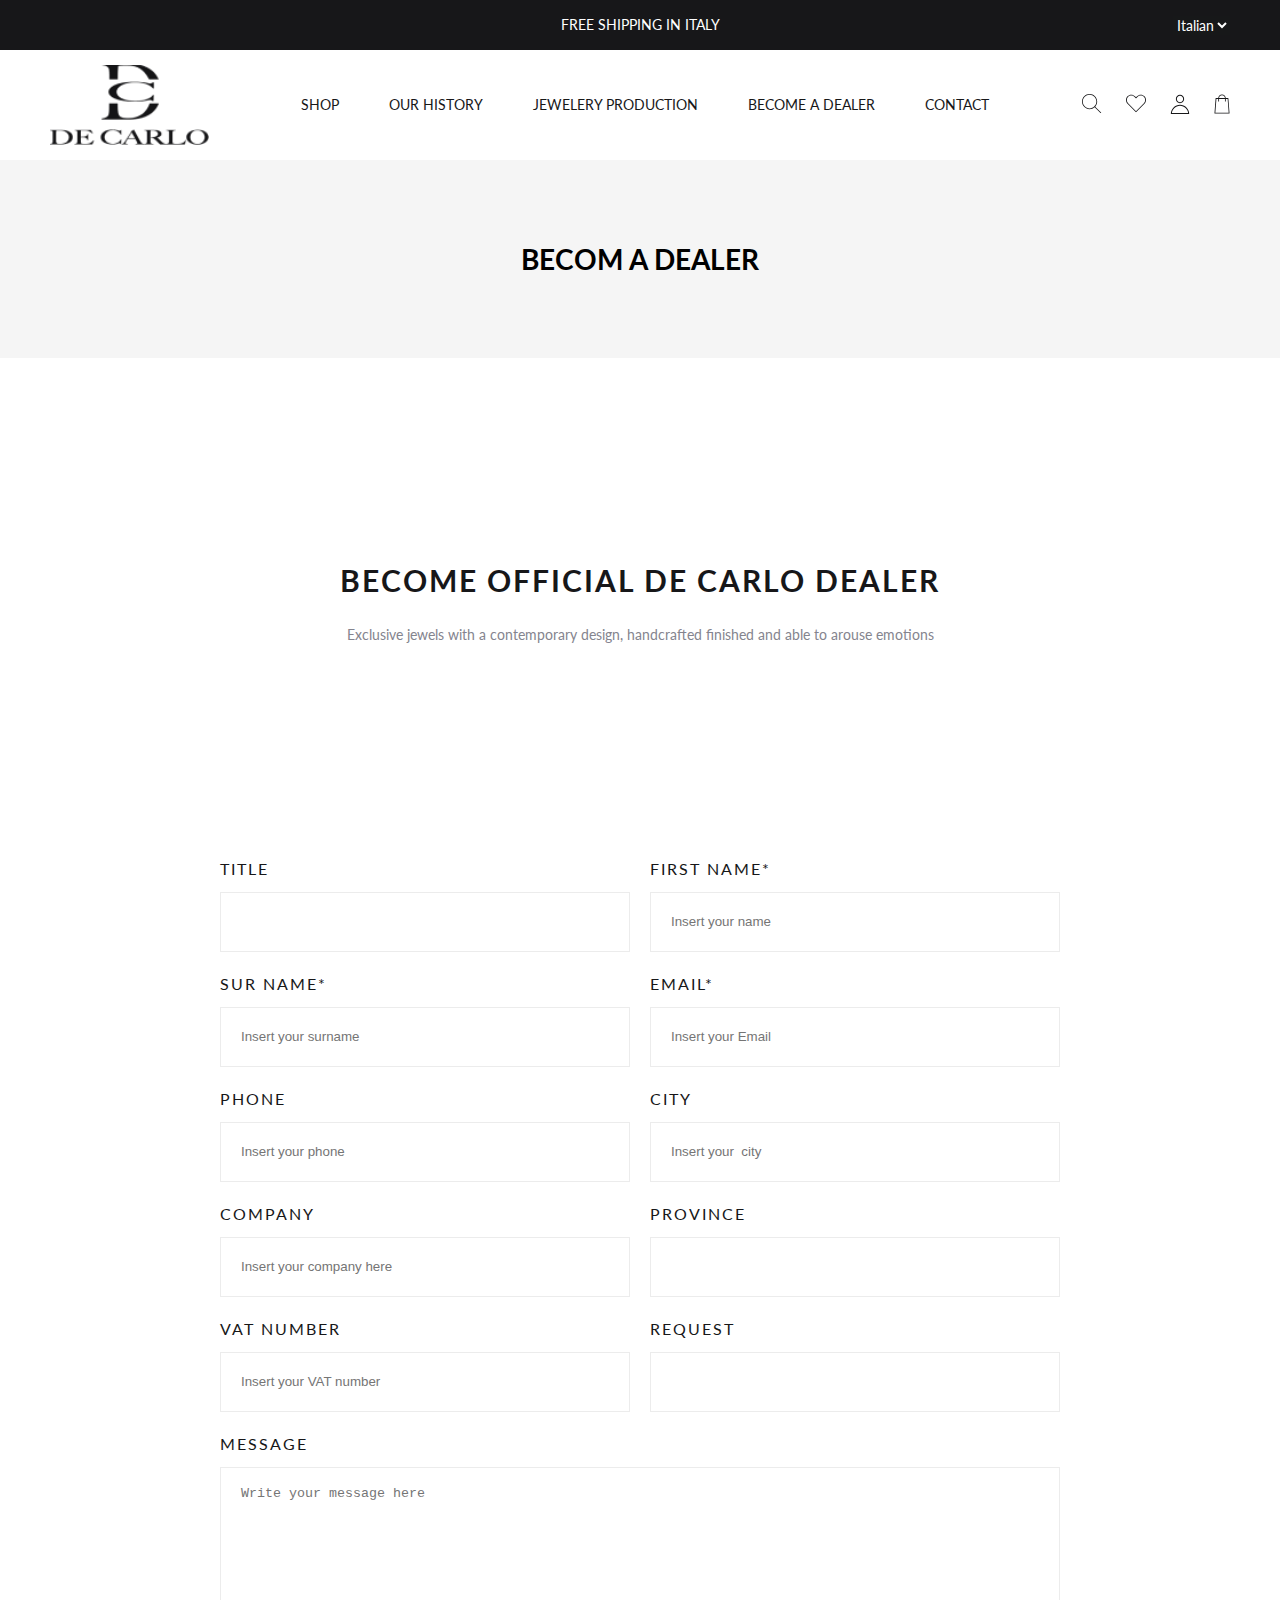
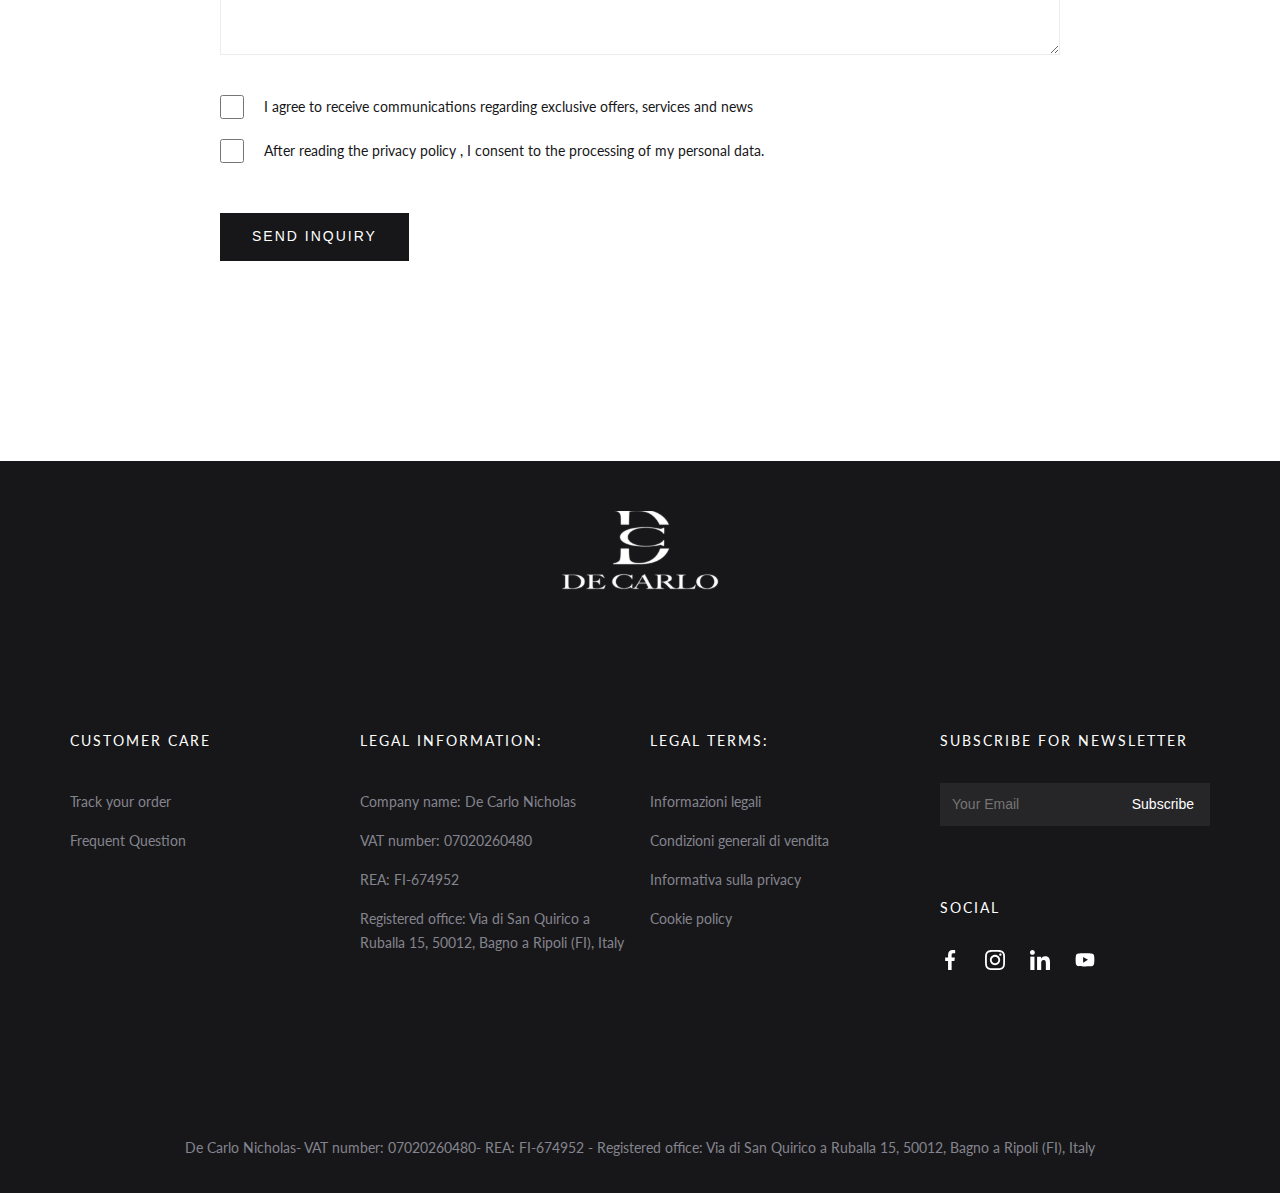
==== about.html @ 7ea2a264 "update: mg-t-container" ====
<!DOCTYPE html>
<html lang="en">
<head>
    <meta charset="UTF-8" />
    <meta http-equiv="X-UA-Compatible" content="IE=edge" />
    <meta name="viewport" content="width=device-width, initial-scale=1.0" />
    <title>About Us</title>
    <link rel="stylesheet" href="./assets/css/main.css" />
    <link rel="stylesheet" href="./assets/css/layout.css" />
    <!------------- google font ------------->
    <link rel="preconnect" href="https://fonts.googleapis.com" />
    <link rel="preconnect" href="https://fonts.gstatic.com" crossorigin />
    <link
      href="https://fonts.googleapis.com/css2?family=Lato:wght@400;700&family=Roboto:wght@300;500&display=swap"
      rel="stylesheet"
    />
    <!--------------------------------------->
</head>
<body>
    <div id="about">
        <!-- overlay -->
      <section id="overlay"></section>
      <!-- start header -->
      <header class="header">
        <div class="header__topbar">
          <div class="topbar__container">
            <p class="topbar__heading heading heading-5">
              FREE SHIPPING IN ITALY
            </p>
            <div class="topbar-select d-flex align-center">
              <select class="heading heading-5" name="select-qg" id="selectqg">
                <option value="">Italian</option>
                <option value="">Japan</option>
                <option value="">Korea</option>
              </select>
            </div>
          </div>
        </div>
        <div class="header__main d-flex">
          <a href="index.html" class="header__left">
            <img src="./assets/images/logo/logo.png" alt="logo" />
          </a>
          <nav class="header__nav d-flex flex-1 juistify-center align-center">
            <ul class="nav__items align-center d-none col-xl">
              <li class="nav__item heading heading-5">
                <a href="collection.html">SHOP</a>
                <ul class="subnav">
                  <li class="heading heading-5"><a href="#">RING</a></li>
                  <li class="heading heading-5"><a href="#">BRACELETS</a></li>
                  <li class="heading heading-5"><a href="#">EARINGS</a></li>
                  <li class="heading heading-5"><a href="#">NECKLACE</a></li>
                </ul>
              </li>
              <li class="nav__item heading heading-5">
                <a href="history.html">OUR HISTORY</a>
              </li>
              <li class="nav__item heading heading-5">
                <a href="care-of-product.html">JEWELERY PRODUCTION</a>
              </li>
              <li class="nav__item heading heading-5">
                <a href="about.html">BECOME A DEALER</a>
              </li>
              <li class="nav__item heading heading-5">
                <a href="contact.html">CONTACT</a>
              </li>
            </ul>
          </nav>
          <div class="header__right">
            <div class="menu__items d-flex">
              <a href="#" class="menu__item">
                <img src="./assets/images/icon/search.svg" alt="icon" />
              </a>
              <a href="#" class="menu__item">
                <img src="./assets/images/icon/love.svg" alt="icon-imageion" />
              </a>
              <a href="#" class="menu__item">
                <img src="./assets/images/icon/user.svg" alt="icon" />
              </a>
              <a href="#" class="menu__item">
                <img src="./assets/images/icon/cart.svg" alt="icon" />
              </a>
              <button class="menu__item menu__button">
                <img
                  class="icon__menu"
                  src="./assets/images/icon/menu.svg"
                  alt="icon"
                />
              </button>
            </div>
          </div>
        </div>
      </header>
      <!-- end header -->

      <!-- start section brand name -->
      <section class="brand">
          <div class="d-flex juistify-center">
            <h1 class="brand__name">BECOM A DEALER</h1>
          </div>
      </section>
      <!-- end section brand name -->

      <!------------- start form ------------->
        <section class="dealer pd-section">
            <div class="container">
                <div class="section__title text-center pd-section">
                    <h2 class="heading heading-1">
                        BECOME OFFICIAL DE CARLO DEALER
                    </h2>
                    <p class="heading heading-5">
                        Exclusive jewels with a contemporary design, handcrafted finished and able to arouse emotions
                    </p>
                </div>
                <form action="#" class="pd-section">
                    <div class="row">
                        <div class="col col-xl-6">
                            <label for="" class="dealer__lable heading heading-4">TITLE</label>
                            <input type="text" class="dealer__input">
                        </div>
                        <div class="col col-xl-6">
                            <label for="first-name" class="dealer__lable heading heading-4">FIRST NAME*</label>
                            <input type="text" name="name" id="first-name" class="dealer__input" placeholder="Insert your name">
                        </div>
                    </div>
                    <div class="row">
                        <div class="col col-xl-6">
                            <label for="sur-name" class="dealer__lable heading heading-4">SUR NAME*</label>
                            <input type="text" class="dealer__input" id="sur-name" placeholder="Insert your surname">
                        </div>
                        <div class="col col-xl-6">
                            <label for="email-name" class="dealer__lable heading heading-4">EMAIL*</label>
                            <input type="text" name="email" class="dealer__input" id="email-name" placeholder="Insert your Email">
                        </div>
                    </div>
                    <div class="row">
                        <div class="col col-xl-6">
                            <label for="phone-name" class="dealer__lable heading heading-4">PHONE</label>
                            <input type="text" name="phone" id="phone-name" class="dealer__input" placeholder="Insert your phone">
                        </div>
                        <div class="col col-xl-6">
                            <label for="city-name" class="dealer__lable heading heading-4">CITY</label>
                            <input type="text" class="dealer__input" id="city-name" placeholder="Insert your  city">
                        </div>
                    </div>
                    <div class="row">
                        <div class="col col-xl-6">
                            <label for="compary-name" class="dealer__lable heading heading-4">COMPANY</label>
                            <input type="text" class="dealer__input" id="company-name" placeholder="Insert your company here">
                        </div>
                        <div class="col col-xl-6">
                            <label for="province-name" class="dealer__lable heading heading-4">PROVINCE</label>
                            <input type="text" class="dealer__input" id="province-name">
                        </div>
                    </div>
                    <div class="row">
                        <div class="col col-xl-6">
                            <label for="vat-number" class="dealer__lable heading heading-4">VAT NUMBER</label>
                            <input type="text" class="dealer__input" placeholder="Insert your VAT number">
                        </div>
                        <div class="col col-xl-6">
                            <label for="" class="dealer__lable heading heading-4">REQUEST</label>
                            <input type="text" class="dealer__input">
                        </div>
                    </div>
                    <div class="row">
                        <div class="col col-xl-12">
                            <label for="" class="dealer__lable heading heading-4">MESSAGE</label>
                            <textarea name="message" class="dearler__textarea" id="" cols="30" rows="10" placeholder="Write your message here"></textarea>
                        </div>
                    </div>
                    <div class="row dealer__checkbox">
                        <div class="col col-xl-12 d-flex">
                            <input type="checkbox">
                            <p class="heading heading-5">
                                I agree to receive communications regarding exclusive offers, services and news
                            </p>
                        </div>
                    </div>
                    <div class="row dealer__checkbox">
                        <div class="col col-xl-12 d-flex">
                            <input type="checkbox">
                            <p class="heading heading-5">
                                After reading the privacy policy , I consent to the processing of my personal data.
                            </p>
                        </div>
                    </div>
                    <button class="btn dealer__btn" type="submit">SEND INQUIRY</button>
                </form>
            </div>
        </section>
      <!------------- end form ------------->

      <!------------- start footer ------------->
      <footer class="footer">
        <div class="container">
            <div class="row">
                <div class="col">
                    <div class="footer__logo">
                        <img src="./assets/images/logo/logo.svg" alt="logo">
                    </div>
                </div>
            </div>
            <div class="row footer__content">
                <div class="col col-lg-3 col-md-6 footer__care">
                    <h3 class="footer__heading heading heading-5">
                        CUSTOMER CARE
                    </h3>
                    <ul class="footer__items">
                        <li class="footer__item"><a href="#" class="heading heading-5">Track your order</a></li>
                        <li class="footer__item"><a href="faq.html" class="heading heading-5">Frequent Question</a></li>
                    </ul>
                </div>
                <div class="col col-lg-3 col-md-6 footer__information">
                    <h3 class="footer__heading heading heading-5">
                        LEGAL INFORMATION:
                    </h3>
                    <ul class="footer__items">
                        <li class="footer__item"><p class="heading heading-5">Company name: De Carlo Nicholas</p></li>
                        <li class="footer__item"><p class="heading heading-5">VAT number: 07020260480</p></li>
                        <li class="footer__item"><p class="heading heading-5">REA: FI-674952</p></li>
                        <li class="footer__item"><p class="heading heading-5">Registered office: Via di San Quirico a Ruballa 15, 50012, Bagno a Ripoli (FI), Italy</p></li>
                    </ul>
                </div>
                <div class="col col-lg-3 col-md-6 footer__terms">
                    <h3 class="footer__heading heading heading-5">
                        LEGAL TERMS:
                    </h3>
                    <ul class="footer__items">
                        <li class="footer__item"><p class="heading heading-5">Informazioni legali</p></li>
                        <li class="footer__item"><p class="heading heading-5">Condizioni generali di vendita</p></li>
                        <li class="footer__item"><p class="heading heading-5">Informativa sulla privacy</p></li>
                        <li class="footer__item"><p class="heading heading-5">Cookie policy</p></li>
                    </ul>
                </div>
                <div class="col col-lg-3 col-md-6 footer__social">
                    <h3 class="footer__heading heading heading-5">
                        SUBSCRIBE FOR NEWSLETTER
                    </h3>
                    <div class="footer__input">
                        <form action="">
                            <input type="text" placeholder="Your Email">
                            <button type="submit">Subscribe</button>
                        </form>
                    </div>
                    <h3 class="footer__heading heading heading-5">
                        SOCIAL
                    </h3>
                    <ul class="social__items d-flex">
                        <li><a href="https://www.facebook.com/edricdang310" ><img src="./assets/images/icon/facebook.svg" class="social__item" alt="facebook"></a></li>
                        <li><a href="https://www.instagram.com/deleteallstartagain.2k/" ><img src="./assets/images/icon/instagram.svg" class="social__item" alt="instagram"></a></li>
                        <li><a href="https://www.linkedin.com/in/dhthinh/" ><img src="./assets/images/icon/linkedin.svg" class="social__item" alt="linkedin"></a></li>
                        <li><a href="https://www.youtube.com/channel/UCjzcCjVwHkngCWX-VlDtLtQ" ><img src="./assets/images/icon/youtube.svg" class="social__item" alt="youtube"></a></li>
                    </ul>
                </div>
            </div>
            <div class="row footer__bottom">
                <div class="col">
                    <p class="heading heading-5">De Carlo Nicholas- VAT number: 07020260480- REA: FI-674952 - Registered office: Via di San Quirico a Ruballa 15, 50012, Bagno a Ripoli (FI), Italy</p>
                </div>
            </div>
        </div>
    </footer>
    <!------------- end footer ------------->
    </div>
    <!------------- Javascript ------------->
    <script src="./assets/js/main.js"></script>
</body>
</html>
---- assets/css/main.css ----
@import url("../../assets/css/helper.css");
@import url("../../assets/css/layout.css");

:root {
    --gutter: calc(15px / 2);
    --black: #171719;
    --gray: #bababf;
    --gray-d: #555562;
    --gray-l: #f1efee;
    --gray-bg: #F5F5F5;
    --white: #ffffff;
    --gray-t: #84848E;
    --smooth: all 0.3s ease-in;
}

* {
    box-sizing: border-box;
}

html {
    font-size: 87.5%;
    font-family: "Lato", sans-serif;
}

body {
    margin: 0;
    padding: 0;
}



.btn {
    padding: 12px 32px;
    background-color: var(--white);
    color: var(--black);
    border: none;
    font-weight: 400;
    font-size: 14px;
    line-height: 1.71;
    letter-spacing: 2px;
}
  
.btn:hover {
    cursor: pointer;
    background-color: var(--gray-l);
}

.heading {
    font-family: "Lato", sans-serif;
    line-height: 1.5;
    color: var(--black);
    letter-spacing: 2px;
    color: var(--black);
    margin: 0;
}

.heading-1{
    font-size: 20px;
}

.heading-2{
    font-size: 18px;
}

.heading-3{
    font-size: 20px;
}

.heading-4{
    font-size: 14px;
}

.heading-5{
    font-size: 14px;
    font-weight: 400;
    line-height: 1.71;
    letter-spacing: initial;
}
/* ======================== */

.card {
    position: relative;
    display: flex;
    flex-direction: column;
    justify-content: center;
    align-items: center;
}

/* === overlay === */
#overlay {
    position: fixed;
    top: 0;
    left: 0;
    width: 100vw;
    height: 100vh;
    background-color: rgba(0, 0, 0, 0.4);
    z-index: 2;
    display: none;
    content: "";
  }
  
#overlay.show {
    display: initial;
}

/* === header === */
.header {
    color: var(--white);
    position: relative;
    z-index: 4;
}

.header__topbar {
    background-color: var(--black);
    padding: 0 15px;
}

.topbar__container {
    position: relative;
    width: 100%;
    height: 50px;   
    display: flex;
    align-items: center;
}

.topbar__container p{
    color: var(--white);
}

.topbar-select {
    position: absolute;
    right: 0;
}

.topbar-select select {
    background: #171819;
    color: var(--white);
    border: none;
}

.topbar-select select:focus {
    border: none;
}

.header__main {
    height: 70px;
    padding: 0 15px;
    background-color: var(--white);
}

.header__left{
    padding: 15px 0;
}

.header__left img {
    height: 100%;
}

.nav__items {
    padding-left: 0px;
    justify-content: space-between;
}

.nav__items > li {
    line-height: 110px;
}

.nav__item {
    padding: 0 var(--gutter);
    list-style: none;
    display: block;
}

.nav__items.nav__items--open{
    transition: var(--smooth);
    display: flex;
    flex-direction: column;
    position: absolute;
    background-color: var(--white);
    top: 100%;
    border-top: solid 1px var(--gray-l);
    left: 0;
    right: 0;
    margin: 0;
    z-index: 5;
    box-shadow: inset 0px -1px 0px #ECECEC;
}

.nav__items.nav__items--open li {
    line-height: initial;
    padding: 15px 0px;
    width: 100%;
}

.nav__items.nav__items--open a {
    padding: 0 15px;
}

.nav__items.nav__items--open li:hover{
    background-color: var(--gray-bg);
}


.nav__item a {
    display: inline-block;
    color: var(--black);
    text-decoration: none;
}

.menu__items {
    justify-content: center;
    align-items: center;
    height: 100%;
    margin-inline: -12px;
}

.menu__item {
    padding: 0 12px;
}

.menu__button {
    background-color: transparent;
    border: none;
}

.menu__button:hover {
    cursor: pointer;
}

/* === subnav === */
.header__nav > li{
    position: relative;
}

.subnav {
    display: none;
    position: absolute;
    top: 100%;
    transition: var(--smooth);
    background-color: var(--white);
    color: var(--black);
    min-width: 300px;
    list-style: none;
    padding-left: 0;
    box-shadow: 0 0 10px rgba(0, 0, 0, 0.3);
}

.header__nav li:hover .subnav {
    display: block;
}

.subnav li a {
    display: block;
}

.subnav li:hover a {
    background-color: var(--gray-bg);
}

.subnav > li a{
    padding: 0 15px;
    line-height: 50px;
}

/* === slider === */
.slider {
    position: relative;
    width: 100%;
    height: calc(100vh - 120px);
}

.slider__btn {
    text-decoration: none;
    display: inline-block;
}

.slider__arrow button {
    background-color: transparent;
    border: none;
}

.slider__arrow button:hover {
    cursor: pointer;
}

.slider__arrow {
    position: absolute;
    top: 50%;
    transform: translateY(-50%);
    width: 100%;
    padding: 0 20px;
    z-index: 1;
}

.sliders img {
    width: 100%;
    height: calc(100vh - 120px);
    object-fit: cover;
}

.mySlides {
    display: none;
}

.slider__content {
    position: absolute;
    bottom: 0;
    padding: 15px 0;
}
  
.slider__heading {
    color: var(--white);
    text-align: left;
    margin-bottom: 15px;
}

/* === Category === */
.category {

}

.category img {
    width: 100%;
}

.category__container .col{
    width: 50%;
}

.category .category__btn {
    padding: initial;
    position: absolute;
    bottom: 10px;
    width: 125px;
    height: 50px;
    text-decoration: none;
}

/* === text-image === */
.text-image__items {
    display: grid;
    grid-template-columns: repeat(1, 1fr);
    background-color: var(--gray-bg);
}

.text-image .row {
    background-color: var(--gray-bg);
}

.text-image__video {
    position: relative;
    height: 100%;
}

.text-image__video img{
    height: 100%;
}

.text-image__player {
    position: absolute;
    top: 50%;
    left: 50%;
    transform: translate(-50%, -50%);
    background-color: transparent;
    border: none;
}

.text-image__player:hover {
    cursor: pointer;
}

.text-image__context {
    top: 50%;
    transform: translateY(-50%);
    padding: 45px;
}

.text-image__heading {
    text-align: left;
    margin: 0px 0px 20px 0px;
}

.text-image__content {
    padding: 60px 30px;
}

.text-image__content p {
    margin-bottom: 70px;
    color: var(--gray-t);
}

.text-image__btn {
    text-decoration: none;
    display: inline-block;
    color: var(--black);
}

/* === video === */
#fade {
    display: none;
    position: fixed;
    top: 0%;
    left: 0%;
    width: 100%;
    height: 100%;
    background-color: black;
    z-index: 9;
    -moz-opacity: 0.8;
    opacity: .80;
    filter: alpha(opacity=80);
    transition: var(--smooth);
  }
  
  #light {
    display: none;
    position: absolute;
    top: 50%;
    left: 50%;
    max-width: 1024px;
    max-height: 600px;
    transform: translate(-50%, -50%);
    border: 2px solid #FFF;
    background: #FFF;
    z-index: 10;
    overflow: visible;
    transition: var(--smooth);
  }
  
  #light video {
    width: 100%;
    height: 100%;
  }

  #boxclose {
    float: right;
    cursor: pointer;
    color: #fff;
    border: 1px solid #AEAEAE;
    border-radius: 3px;
    background: #222222;
    font-size: 31px;
    font-weight: bold;
    display: inline-block;
    line-height: 0px;
    padding: 11px 3px;
    position: absolute;
    right: 2px;
    top: 2px;
    z-index: 1002;
    opacity: 0.9;
    transition: var(--smooth);
  }
  
  .boxclose:before {
    content: "x";
  }
  
  #fade:hover ~ #boxclose {
    display:none;
  }
  
  .test:hover ~ .test2 {
    display: none;
  }

/* === product === */
.product__items {
    display: flex;
    overflow-x: auto;
    scroll-snap-type: x mandatory;
    margin-inline: -10px;
}

.product__items::-webkit-scrollbar {
    height: 1;
}

.product__item {
    scroll-snap-align: start;
    padding: 0 10px;
}

.product__content {
    position: relative;
    display: flex;
    flex-direction: column;
    justify-content: center;
    align-items: center;
    width: 150px;
    height: 100%;
}

.product__content img {
    width: 100%;
}

.product__wishlist {
    border: none;
    position: absolute;
    width: 30px;
    height: 30px;
    top: 15px;
    right: 15px;
    border-radius: 50%;
    display: flex;
    justify-content: center;
    align-items: center;
    background-color: transparent;
}

.product__wishlist:hover {
    background-color: var(--gray);
    cursor: pointer;
}

.product__btn {
    border: solid 1px var(--black);
    padding: 8px 14px;
    margin-top: 20px;
}

.product__btn:hover {
    background-color: var(--gray-bg);
}

.product__name {
    color: var(--black);
    margin-top: 20px;
}

.product__rice {
    color: var(--gray-d);
    margin-top: 10px;
    display: block;
}

/* ================================= */

/* === banner === */
.banner {
    padding-top: 522px;
    background-image: url(../../assets/images/banner/banner2.jpg);
    background-position: top;
    background-position: center;
    background-size: cover;
    background-repeat: no-repeat;
    position: relative;
}

.banner__content {
    color: var(--white);
    position: absolute;
    top: 50%;
    transform: translateY(-50%);
}

.banner__heading {
    color: var(--white);
}

.banner__text {
    color: var(--gray);
    max-width: 327px;
    margin-top: 20px;
}

.banner__info {
    margin-top: 30px;
}

.banner__info img {
    margin-left: 10px;
}

.banner__info a {
    text-decoration: none;
    color: var(--white);
}

/* ====================== */

/* === partner === */
.partner {
    background-color: var(--gray-bg);
}

.partner__item {
    background-color: var(--white);
    padding: 50px 20px;
}

.partner__image {
    margin-bottom: 30px;
}

.partner__heading {
    margin-bottom: 5px;
}

.partner__text {
    text-align: center;
    color: var(--gray-t);
    margin-bottom: 30px;
}

.partner__info {

}

.partner__info a{
    text-decoration: none;
    color: var(--black);
    margin-right: 10px;
}
/* ====================== */

/* === footer === */
.footer {
    background-color: var(--black);
    color: var(--white);
}

.footer ul {
    margin-bottom: 50px;
}

.footer .logo__box {
    border-bottom: solid 1px #313135;
    margin: 0 var(--gutter);
}

.footer__logo {
    text-align: center;
    padding: 30px 0;  
}

.footer__heading {
    color: var(--white);
    letter-spacing: 2px;
    margin-bottom: 20px;
}

.footer__content {
    margin-top: 50px;
}

.footer__content a {
    text-decoration: none;
    color: var(--gray-t);
    max-width: 215px;
}

.footer__content p {
    color: var(--gray-t);
}

.footer__input {
    background-color: #262628;
    margin-top: 15px;
    margin-bottom: 70px;
}

.footer__items {
    list-style-type: none;
    margin: 0;
    padding-left: 0;
}

.footer__items .footer__item {
    padding: calc(15 / 2 * 1px) 0;
}

.footer__input form {
    display: flex;
    padding: 9px 10px 8px 10px;
    position: relative;
}

.footer__input input {
    background-color: #262628;
    color: var(--white);
    font-size: 14px;
    line-height: 1.71;
    border: none;
    flex: 1;
}

.footer__input input:focus {
    border: none;
}

.footer__input button {
    position: absolute;
    right: 10px;
    font-size: 14px;
    line-height: 1.71;
    background-color: #262628;
    color: var(--white);
    border: none;
}

.footer__input button:hover {
    cursor: pointer;
}

.social__items {
    margin-top: 30px;
    list-style: none;
    padding-left: 0px;
}

.social__item {
    padding-right: 25px;
}

.footer__bottom p {
    padding: 23px 0;
    color: var(--gray-t);
    text-align: center;
}

.footer__care {
    order: 2;
}

.footer__information {
    order: 3;
}

.footer__terms {
    order: 4;
}

.footer__social {
    order: 1;
}


/* ========================= */


/* === History === */


/* === brand === */
.brand {
    background-color: var(--gray-bg);
    width: 100%;
}
.brand__name{
    padding: 82px 0px;
    margin: 0px;
}
/* ======================= */


/* === video text === */
.video-text__img img {
    width: 100%;
}

.video-text__heading {
    margin-top: 50px;
}

.video-text__text {
    max-width: 980px;
    text-align: center;
    color: var(--gray-t);
    margin: 0;
}

.banner-history {
    padding-top: 600px;
    background-image: url(../../assets/images/banner/banner3.png);
    background-position: top;
    background-position: center;
    background-size: cover;
    background-repeat: no-repeat;
    position: relative;
}

.banner-history .heading-1{
    color: var(--white);
}

.banner-history p {
    margin-top: 15px;
    margin-bottom: 41px;
}

/* === list text image === */
.list-text-image {
    background-color: var(--gray-bg);
}

.list-text-image .col {
   
}

.list-text-image__img img {
    width: 100%;
}

.content__container h3 {
    margin-top: 30px;
}

.content__container h4 {
    margin-top: 25px;
}

.content__container p{
    max-width: 500px;
    color: var(--gray-t);
}
/* ====================================== */

/* === About Us === */
.dealer {
}

.section__title h2 {
    margin-bottom: 20px;
}

.section__title p {
    color: var(--gray-t);
}

.dealer__lable,
.dealer__input,
.dearler__textarea {
    display: block;
    width: 100%;
}

.dealer__lable {
    margin-bottom: 11px;
}

.dealer__input {
    border: solid 1px #ECECEC;
    background-color: var(--white);
    height: 60px;
    padding: 18px 20px;
}

.dearler__textarea {
    border: solid 1px #ECECEC;
    background-color: var(--white);
    margin-bottom: 20px;
    padding: 18px 20px;
}

.dealer__checkbox input {
    margin: 0;
    width: 24px;
    height: 24px;
    border: solid 1px #ECECEC;
    background-color: var(--white);
}

.dealer__checkbox p {
    margin-left: 20px;
}

.dealer__btn {
    margin-top: 40px;
    background-color: var(--black);
    color: var(--white);
}
/* ================================ */
/* === Contact === */

.contact__content {
    padding: 50px 0px;
    border: 1px solid #ECECEC;
}

.contact__content img {
    margin-bottom: 30px;
}

.contact__content h2 {
    margin-bottom: 5px;
}


/* === care product === */
.care-product {

}

.care-product__items {
}

.care-product__content {
    border: solid 1px #ECECEC;
    padding: 50px 40px 40px 55px;
}

.care-product__content p {
    color: var(--gray-t);
}

.care-product__item img {
    margin-bottom: 20px;
}

.care-product__item h3 {
    margin-bottom: 20px;
}

.banner-care-product {
    padding-top: 600px;
    background-image: url(../../assets/images/slider/slider1.jpg);
    background-position: top;
    background-position: center;
    background-size: cover;
    background-repeat: no-repeat;
    position: relative;
}

.banner-care-product h2 {
    color: var(--white);
    margin-bottom: 27px;
}

.banner-care-product .banner__content {
    width: 100%;
    height: 100%;
    background-color: rgba(0, 0, 0, 0.7);
    z-index: 1;
}

.banner-care-product__content {
    position: absolute;
    top: 50%;
    transform: translateY(-50%);
}
/* === product-care__text-image === */
.product-care__text-image .row {
    background-color: var(--gray-bg);
}

.product-care__text-image .col {
    padding: 0px;
}

.product-care__text-image .content__container {
    padding: 60px 30px;
}

.product-care__text-image p {
    margin-bottom: 70px;
}

/* === collection brand === */
.collection__banner {
    background-image: url(../../assets/images/slider/slider3.png);
    width: 100%;
    height: 37vw;
    background-position: center;
    background-size: cover;
    background-repeat: no-repeat;
    position: relative;
}

.collection__content {
    position: absolute;
    top: 50%;
    transform: translateY(-50%);
}

.collection__content p {
    width: 176px;
    height: 48px;
    overflow: hidden;
}

.collection__name,
.collection__banner p {
    color: var(--white);
}

.collection__total {
    color: var(--gray-t);
}

.collection__sort img{
    margin-left: 22px;
}

/* === collection list === */

.collection-product .container {
    
}

.collection-product__items {
    display: grid;
    column-gap: calc(var(--gutter) * 2);
    grid-template-columns: repeat(2, 1fr);
    /* margin-inline: calc(-1 * var(--gutter)) */
}

.collection-product__item {
    padding-bottom: 40px;
}

.collection-product__content img {
    width: 100%;
}

/* === FAQ Tab === */
.tabs {
    overflow-x: auto;
    scroll-snap-type: x mandatory;
    margin-inline: -10px;
}

.tabs::-webkit-scrollbar {
    height: 1;
}

.tabs h2 {
    margin: 0;
    padding: 10px;
    font-size: 22px;
    font-weight: 600;
    color: #BABCC4;
}

.tabs .line {
    position: absolute;
    left: 0;
    bottom: 0;
    width: 0;
    height: 2px;
    background-color: var(--black);
    transition: all 0.2s ease;
}

.pd-inline {
    padding: 0 20px;
}

.tabs .tab-item{
    text-align: center;
    cursor: pointer;
    transition: all 0.5s ease;
}

.tab-item:hover {
    cursor: pointer;
    opacity: 1;
    background-color: var(--gray-bg);
    border-color: rgba(29, 7, 14, 0.1);
}
.tab-item.active h2{
    opacity: 1;
    color: var(--black);
}

.tab-pane {
    color: #333;
    display: none;
}
.tab-pane.active {
    display: block;
}

.accordion {
    padding-left: 0px;
}

.accordion li {
    list-style: none;
    padding: 20px 0;
    border-bottom: 1px solid var(--gray-t);
}

.accordion li h3 {
    margin: 0px;
    padding: 20px 0;
}

.accordion .content p{
    margin: 0;
}

.accordion li label {
    cursor: pointer;
    display: flex;
    align-items: center;
    justify-content: space-between;
}

.icon-accordion {
    width: 21px;
    height: 2px;
    margin-left: 36px;
    background-color: var(--black);
}

.icon-accordion::after{
    content: "";
    position: absolute;
    width: 21px;
    height: 2px;
    background-color: var(--black);
    transform: rotate(90deg);
}

.accordion label + input[type="radio"] {
    display: none;
}

.accordion .content {
    line-height: 26px;
    max-height: 0;
    overflow: hidden;
    transition: max-height 0.5s;
}

.accordion label + input[type="radio"]:checked + .content {
    max-height: 500px;
}

.accordion label + input[type="radio"]:checked + .icon-accordion::after {
    transform: rotate(-90deg);
}

.accordion .accordion-content__context {
    color: var(--gray-t);
    padding: 10px 0;
}

.accordion .accordion-content__heading {
    color: var(--black);
    margin-top: 40px;
}

/* === breadcrumbs === */
.breadcrumb {

}
.breadcrumb__items {
    padding-left: 0px;
}

.breadcrumb__item {
    list-style: none;
}

.breadcrumb__item a {
    text-decoration: none;
    color: #BABCC3;
}

.breadcrumb__item.present a {
    color: #46484F;
}

.breadcrumb__items li+li:before {
    padding: 8px;
    color: black;
    content: "/\00a0";
}

/* product details */
.product-detail__images {
    margin-inline: calc(-1 * var(--gutter));
}

.product-detail__image img {
    width: 100%;
}

.product-detail__images--item {
    width: 25%;
    padding: var(--gutter);
}
.product-detail__images--item img {
    width: 100%;
}

.product-detail__content p{
    color: var(--gray-t)
}

.product-detail__name {

}

.product-detail__price {
    margin: 10px 0 32 0;
    color: #555562;
}

.product-detail__size {

}

.product-detail__size p {
    color: var(--gray-t);
}

.product-detail__size p span {
    margin-right: 10px;
}

/* select-option */
#select {
    width: 100%;
    height: 50px;
    position: relative;
    margin-top: 20px;
}

.select__input {
    width: 100%;
    height: 50px;
    border: solid 1px #ECECEC;
    padding: 0 18px;
    background-color: var(--white);
}

.select__input:focus {
    border: solid 1px #ECECEC;
}

.select__icon {
    position: absolute;
    right: 18px;
    top: calc(50% - 2px);
}

.select__items {
    position: absolute;
    top: calc(100% + 2px);
    padding-left: 0px;
    background-color: var(--white);
    box-shadow: rgba(149, 157, 165, 0.2) 0px 8px 24px;
    width: 100%;
    margin: 0;
    display: none;
    z-index: 1;
}

.select__items--open {
    display: block;
} 

.select__item {
    list-style: none;
    line-height: 50px;
    padding: 0 18px;
}

.select__item:hover {
    background-color: var(--gray-bg);
    cursor: pointer;
}

.select-number {
    width: 100%;
    position: relative;
}

.select-number__sum,
.select-number__sub {
    position: absolute;
    width: 50px;
    height: 50px;
    line-height: 50px;
    cursor: pointer;
}

.select-number__sum {
    left: 0;
}

.select-number__sub {
    
    right: 0;
}

.select-number {
    margin-top: 30px;
}



.btn-add {
    margin-top: 15px;
}

.product-detail__btn {
    width: 100%;
    border: solid 1px #ECECEC;
}

.btn__love {
    width: 50px;
    height: 50px;
    margin-left: 15px;
}

.product-detail__btn--buy {
    width: 100%;
    background-color: var(--black);
    color: var(--white);
    margin-top: 15px;
}

.product-detail__content--context1 {
    margin-top: 30px;
}

.product-detail__content--heading {
    margin-top: 40px;
}

.product-detail__content--img {
    margin-top: 30px;
    width: 100%;
}

.product-info .tab__items {
    border-bottom: solid 1px #ECECEC
}

.product-info h2 {
    font-size: 16px;
    font-weight: 600;
    padding: 37px 0;
}

.product-info .tab__content h2 {
    padding: 0;
}

.product-info .tab__content ul {
    padding: 0 17px;
}

.product-info .tab__content  li {
    color: var(--gray-t);
    padding: calc(15px / 2) 0;
}

.product-info .tab__content img {
    width: 100%;
}

.tab-items {
    margin-inline: -20px;
}


/* === responsive === */
@media (min-width: 576px) {
    :root {
        --gutter: 10px;
    }
    .category .category__btn {
        bottom: 30px;
    }
}

@media (min-width: 768px) {
    .topbar__container {
        justify-content: center;
    }

    .heading-1 {
        font-size: 30px;
    }

    .heading-4 {
        font-size: 16px;   
    }

    .pd-section {
        padding: 100px;
    }

    .pd-section-2 {
        padding: calc(100px - var(--gutter)) 0;
    }
    .mg-t-container {
        margin-top: calc(45px - var(--gutter) * 2);
    }
    .header__main {
        height: 110px;
        padding: 0 50px;
    }

    .slider {
        height: calc(100vh - 160px);
    }

    .sliders img{
        height: calc(100vh - 160px);
    }

    .slider__arrow {
        padding: 0 50px;
    }

    .header__topbar {
        padding: 0 50px;
    }

    .text-image__content {
        padding: 133px 90px;
    }

    .footer__logo {
        padding: 40px 0;
    }

    .footer__content {
        margin: 70px 0px;
    }

    .footer__heading {
        margin-bottom: 30px;
    }

    .footer__bottom p {
        padding: 23px 0;
        color: var(--gray-t);
        text-align: center;
    }
    
    .footer__care {
        order: 1;
    }
    
    .footer__information {
        order: 2;
    }
    
    .footer__terms {
        order: 4;
    }
    
    .footer__social {
        order: 3;
    }

    .product__content {
        width: 100%;
    }
    
}

@media (min-width: 992px) {
    .slider__content {
        padding: 50px 0;
    }
      
    .slider__heading {
        margin-bottom: 20px;
    }

    .product__btn {
        padding: 12px 32px;
        margin-top: 20px;
    }

    .footer__care {
        order: 1;
    }
    
    .footer__information {
        order: 2;
    }
    
    .footer__terms {
        order: 3;
    }
    
    .footer__social {
        order: 4;
    }

    .collection-product__items {
        width: 100%;
        grid-template-columns: repeat(4, 1fr);
    }

    .product-detail .row {
        margin-inline: -50px;
    }

    .product-detail .col {
        padding-inline: 50px;
    }
}

@media (min-width: 1024px) {
    .col-xl {
        display: flex;
    }

    .menu__button {
        display: none;
    }


    .nav__items > li {
        line-height: 110px;
        padding: 0 10px;
    }

    .list-text-image .row:nth-child(odd) {
        flex-direction: row-reverse;
    }

    .product-care__text-image .row {
        flex-direction: row-reverse;
    }

    .product-care__text-image .content__container {
        padding-inline: 90px;
    }

    .product-care__text-image button {
        margin-top: 85px;
    }

    .list-text-image .row {
        margin-inline: -50px;
    }
    
    .list-text-image .row .col{
        padding: 0 50px;
    }

    .collection__content h3{
        width: 327px;
        height: 48px;
    }

    
}

@media (min-width: 1200px) {
    .text-image__items {
        grid-template-columns: repeat(2, 1fr);
    }
    .product__items::-webkit-scrollbar {
        height: 0;
    }

    .nav__items > li {
        padding: 0 25px;
    }
}
---- assets/css/layout.css ----
.container {
    max-width: 1180px;
    margin: 0 auto;
    padding-inline: calc(var(--gutter) * 2);
}

.row {
    display: flex;
    flex-wrap: wrap;
    margin-inline: calc(-1 * var(--gutter));
}

.col {
    width: 100%;
    padding: var(--gutter);
}

@media (min-width: 576px){
    .col-sm-1 {
        flex: 0 0 calc((100% / 12) * 1);
        max-width: calc((100% / 12) * 1);
    }
    .col-sm-2 {
        flex: 0 0 calc((100% / 12) * 2);
        max-width: calc((100% / 12) * 2);
    }
    .col-sm-3 {
        flex: 0 0 calc((100% / 12) * 3);
        max-width: calc((100% / 12) * 3);
    }
    .col-sm-4 {
        flex: 0 0 calc((100% / 12) * 4);
        max-width: calc((100% / 12) * 4);
    }
    .col-sm-5 {
        flex: 0 0 calc((100% / 12) * 5);
        max-width: calc((100% / 12) * 5);
    }
    .col-sm-6 {
        flex: 0 0 calc((100% / 12) * 6);
        max-width: calc((100% / 12) * 6);
    }
    .col-sm-7 {
        flex: 0 0 calc((100% / 12) * 7);
        max-width: calc((100% / 12) * 7);
    }
    .col-sm-8 {
        flex: 0 0 calc((100% / 12) * 8);
        max-width: calc((100% / 12) * 8);
    }
    .col-sm-9 {
        flex: 0 0 calc((100% / 12) * 9);
        max-width: calc((100% / 12) * 9);
    }
    .col-sm-10 {
        flex: 0 0 calc((100% / 12) * 10);
        max-width: calc((100% / 12) * 10);
    }
    .col-sm-11 {
        flex: 0 0 calc((100% / 12) * 11);
        max-width: calc((100% / 12) * 11);
    }
    .col-sm-12 {
        flex: 0 0 calc((100% / 12) * 12);
        max-width: calc((100% / 12) * 12);
    }
}

@media (min-width: 768px){
    .col-md-1 {
        flex: 0 0 calc((100% / 12) * 1);
        max-width: calc((100% / 12) * 1);
    }
    .col-md-2 {
        flex: 0 0 calc((100% / 12) * 2);
        max-width: calc((100% / 12) * 2);
    }
    .col-md-3 {
        flex: 0 0 calc((100% / 12) * 3);
        max-width: calc((100% / 12) * 3);
    }
    .col-md-4 {
        flex: 0 0 calc((100% / 12) * 4);
        max-width: calc((100% / 12) * 4);
    }
    .col-md-5 {
        flex: 0 0 calc((100% / 12) * 5);
        max-width: calc((100% / 12) * 5);
    }
    .col-md-6 {
        flex: 0 0 calc((100% / 12) * 6);
        max-width: calc((100% / 12) * 6);
    }
    .col-md-7 {
        flex: 0 0 calc((100% / 12) * 7);
        max-width: calc((100% / 12) * 7);
    }
    .col-md-8 {
        flex: 0 0 calc((100% / 12) * 8);
        max-width: calc((100% / 12) * 8);
    }
    .col-md-9 {
        flex: 0 0 calc((100% / 12) * 9);
        max-width: calc((100% / 12) * 9);
    }
    .col-md-10 {
        flex: 0 0 calc((100% / 12) * 10);
        max-width: calc((100% / 12) * 10);
    }
    .col-md-11 {
        flex: 0 0 calc((100% / 12) * 11);
        max-width: calc((100% / 12) * 11);
    }
    .col-md-12 {
        flex: 0 0 calc((100% / 12) * 12);
        max-width: calc((100% / 12) * 12);
    }
}

@media (min-width: 992px) {
    .col-lg-1 {
        flex: 0 0 calc((100% / 12) * 1);
        max-width: calc((100% / 12) * 1);
    }
    .col-lg-2 {
        flex: 0 0 calc((100% / 12) * 2);
        max-width: calc((100% / 12) * 2);
    }
    .col-lg-3 {
        flex: 0 0 calc((100% / 12) * 3);
        max-width: calc((100% / 12) * 3);
    }
    .col-lg-4 {
        flex: 0 0 calc((100% / 12) * 4);
        max-width: calc((100% / 12) * 4);
    }
    .col-lg-5 {
        flex: 0 0 calc((100% / 12) * 5);
        max-width: calc((100% / 12) * 5);
    }
    .col-lg-6 {
        flex: 0 0 calc((100% / 12) * 6);
        max-width: calc((100% / 12) * 6);
    }
    .col-lg-7 {
        flex: 0 0 calc((100% / 12) * 7);
        max-width: calc((100% / 12) * 7);
    }
    .col-lg-8 {
        flex: 0 0 calc((100% / 12) * 8);
        max-width: calc((100% / 12) * 8);
    }
    .col-lg-9 {
        flex: 0 0 calc((100% / 12) * 9);
        max-width: calc((100% / 12) * 9);
    }
    .col-lg-10 {
        flex: 0 0 calc((100% / 12) * 10);
        max-width: calc((100% / 12) * 10);
    }
    .col-lg-11 {
        flex: 0 0 calc((100% / 12) * 11);
        max-width: calc((100% / 12) * 11);
    }
    .col-lg-12 {
        flex: 0 0 calc((100% / 12) * 12);
        max-width: calc((100% / 12) * 12);
    }
}

@media (min-width: 1024px) {
    .col-xl-1 {
        flex: 0 0 calc((100% / 12) * 1);
        max-width: calc((100% / 12) * 1);
    }
    .col-xl-2 {
        flex: 0 0 calc((100% / 12) * 2);
        max-width: calc((100% / 12) * 2);
    }
    .col-xl-3 {
        flex: 0 0 calc((100% / 12) * 3);
        max-width: calc((100% / 12) * 3);
    }
    .col-xl-4 {
        flex: 0 0 calc((100% / 12) * 4);
        max-width: calc((100% / 12) * 4);
    }
    .col-xl-5 {
        flex: 0 0 calc((100% / 12) * 5);
        max-width: calc((100% / 12) * 5);
    }
    .col-xl-6 {
        flex: 0 0 calc((100% / 12) * 6);
        max-width: calc((100% / 12) * 6);
    }
    .col-xl-7 {
        flex: 0 0 calc((100% / 12) * 7);
        max-width: calc((100% / 12) * 7);
    }
    .col-xl-8 {
        flex: 0 0 calc((100% / 12) * 8);
        max-width: calc((100% / 12) * 8);
    }
    .col-xl-9 {
        flex: 0 0 calc((100% / 12) * 9);
        max-width: calc((100% / 12) * 9);
    }
    .col-xl-10 {
        flex: 0 0 calc((100% / 12) * 10);
        max-width: calc((100% / 12) * 10);
    }
    .col-xl-11 {
        flex: 0 0 calc((100% / 12) * 11);
        max-width: calc((100% / 12) * 11);
    }
    .col-xl-12 {
        flex: 0 0 calc((100% / 12) * 12);
        max-width: calc((100% / 12) * 12);
    }
}
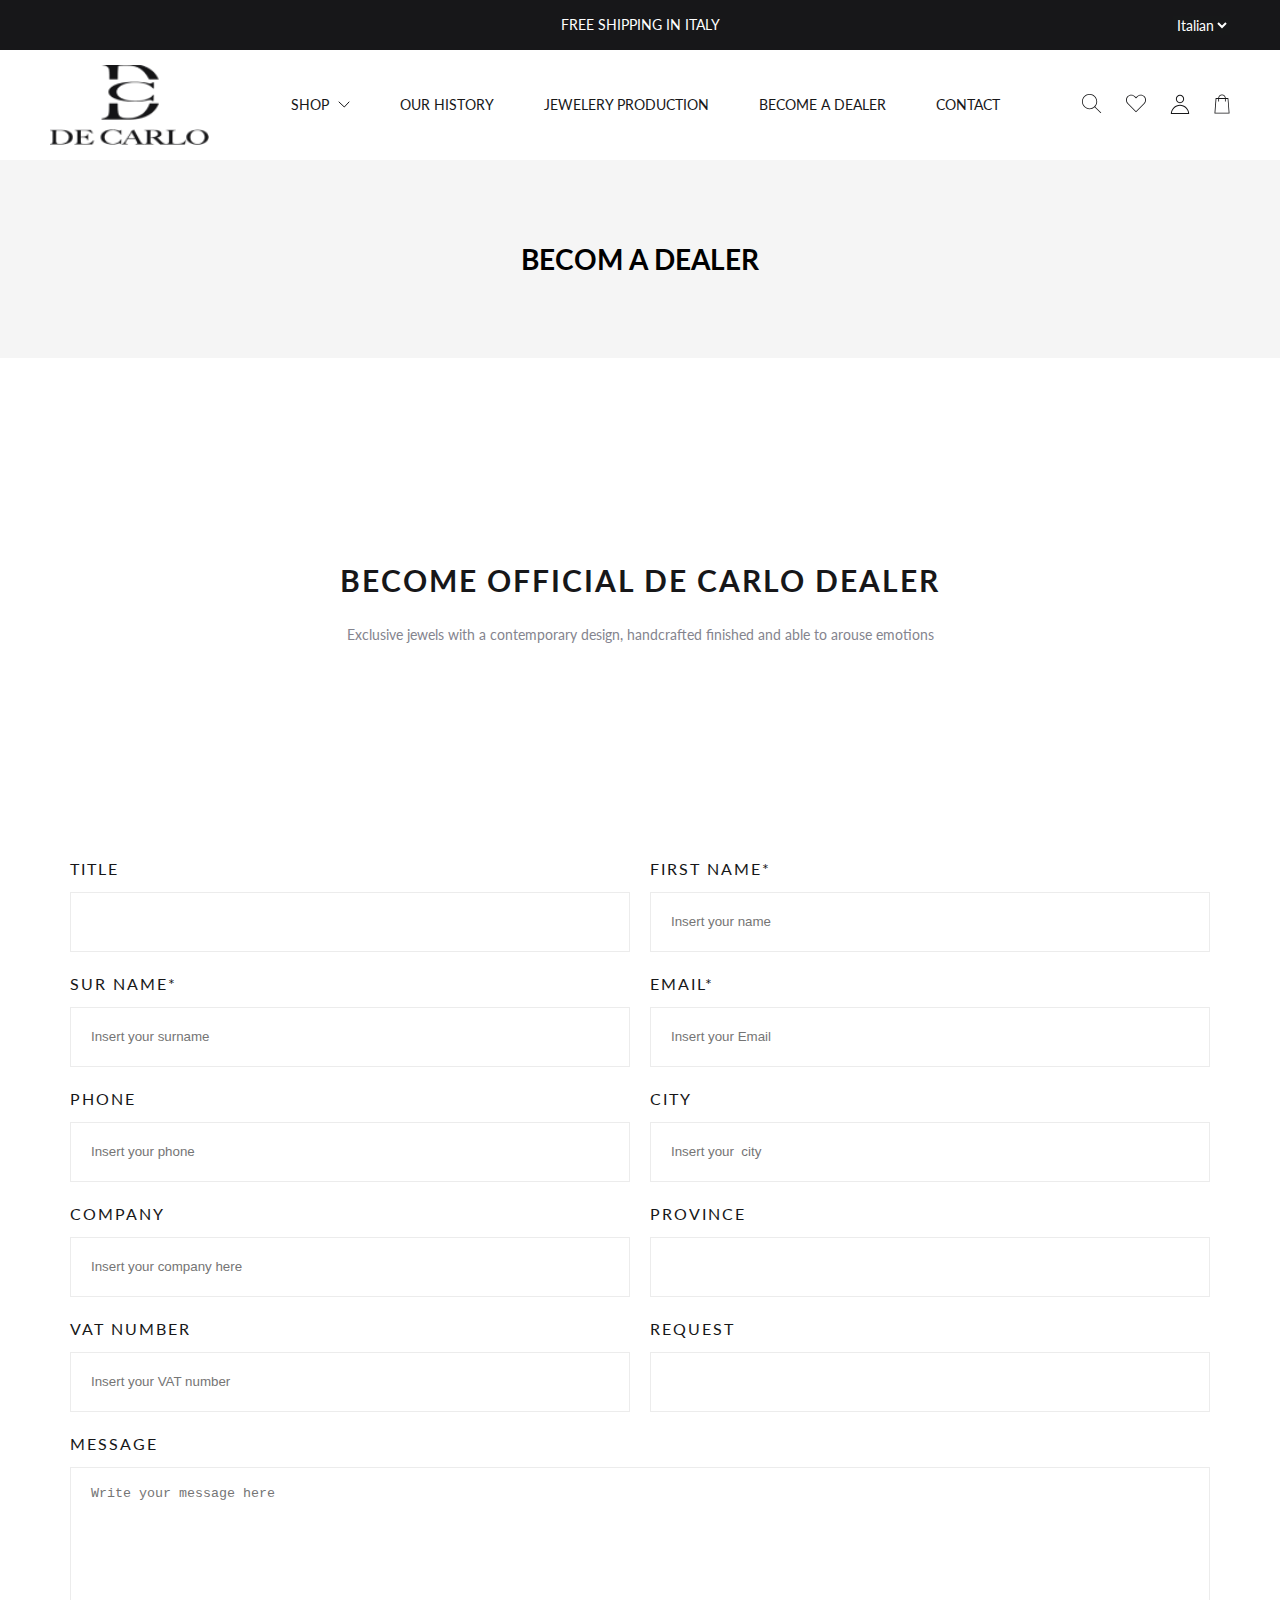
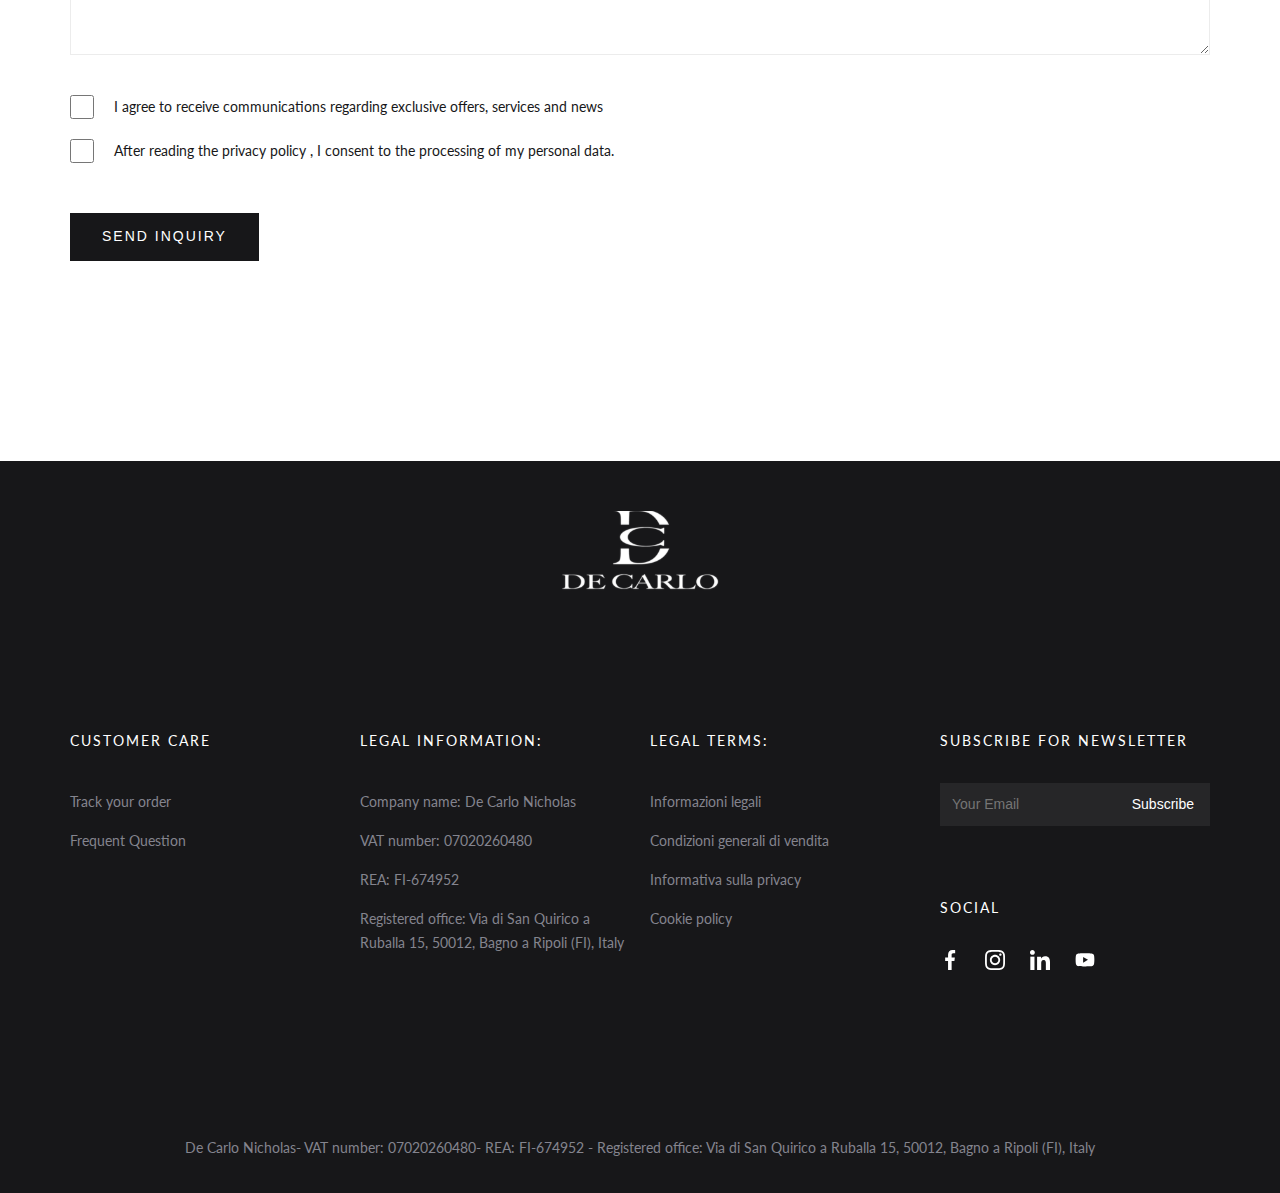
==== commit d09153ee: "feat: Cập nhật header pages" ====
--- a/about.html
+++ b/about.html
@@ -43,7 +43,7 @@
           <nav class="header__nav d-flex flex-1 juistify-center align-center">
             <ul class="nav__items align-center d-none col-xl">
               <li class="nav__item heading heading-5">
-                <a href="collection.html">SHOP</a>
+                <a href="collection.html">SHOP <span><img style="margin: 0 0 2px 5px;" src="./assets/images/icon/dropblack.svg" alt=""></span></a>
                 <ul class="subnav">
                   <li class="heading heading-5"><a href="#">RING</a></li>
                   <li class="heading heading-5"><a href="#">BRACELETS</a></li>
--- a/assets/css/main.css
+++ b/assets/css/main.css
@@ -317,10 +317,6 @@
 /* === Category === */
 .category {
 
-}
-
-.category img {
-    width: 100%;
 }
 
 .category__container .col{
@@ -465,6 +461,7 @@
 
 /* === product === */
 .product__items {
+    padding-top: var(--gutter);
     display: flex;
     overflow-x: auto;
     scroll-snap-type: x mandatory;
@@ -1384,7 +1381,7 @@
     }
 
     .pd-section {
-        padding: 100px;
+        padding: 100px 0;
     }
 
     .pd-section-2 {
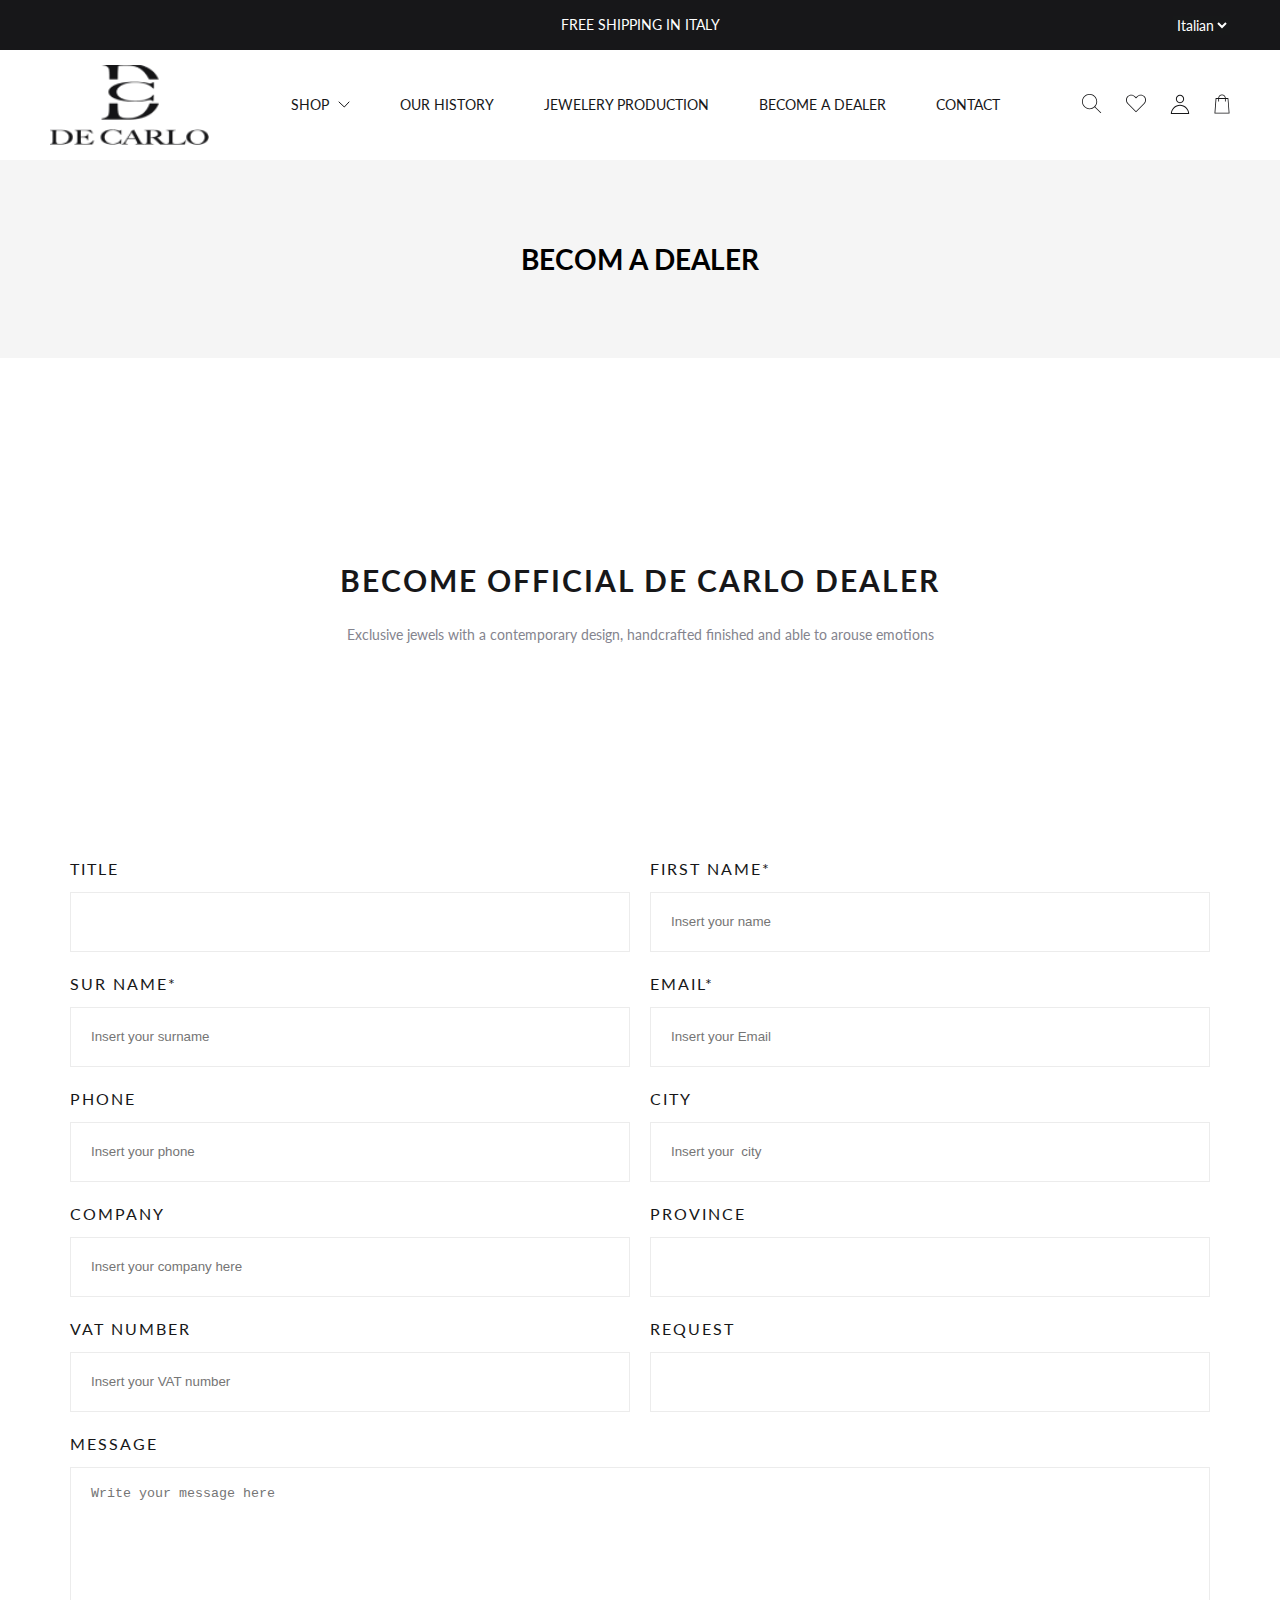
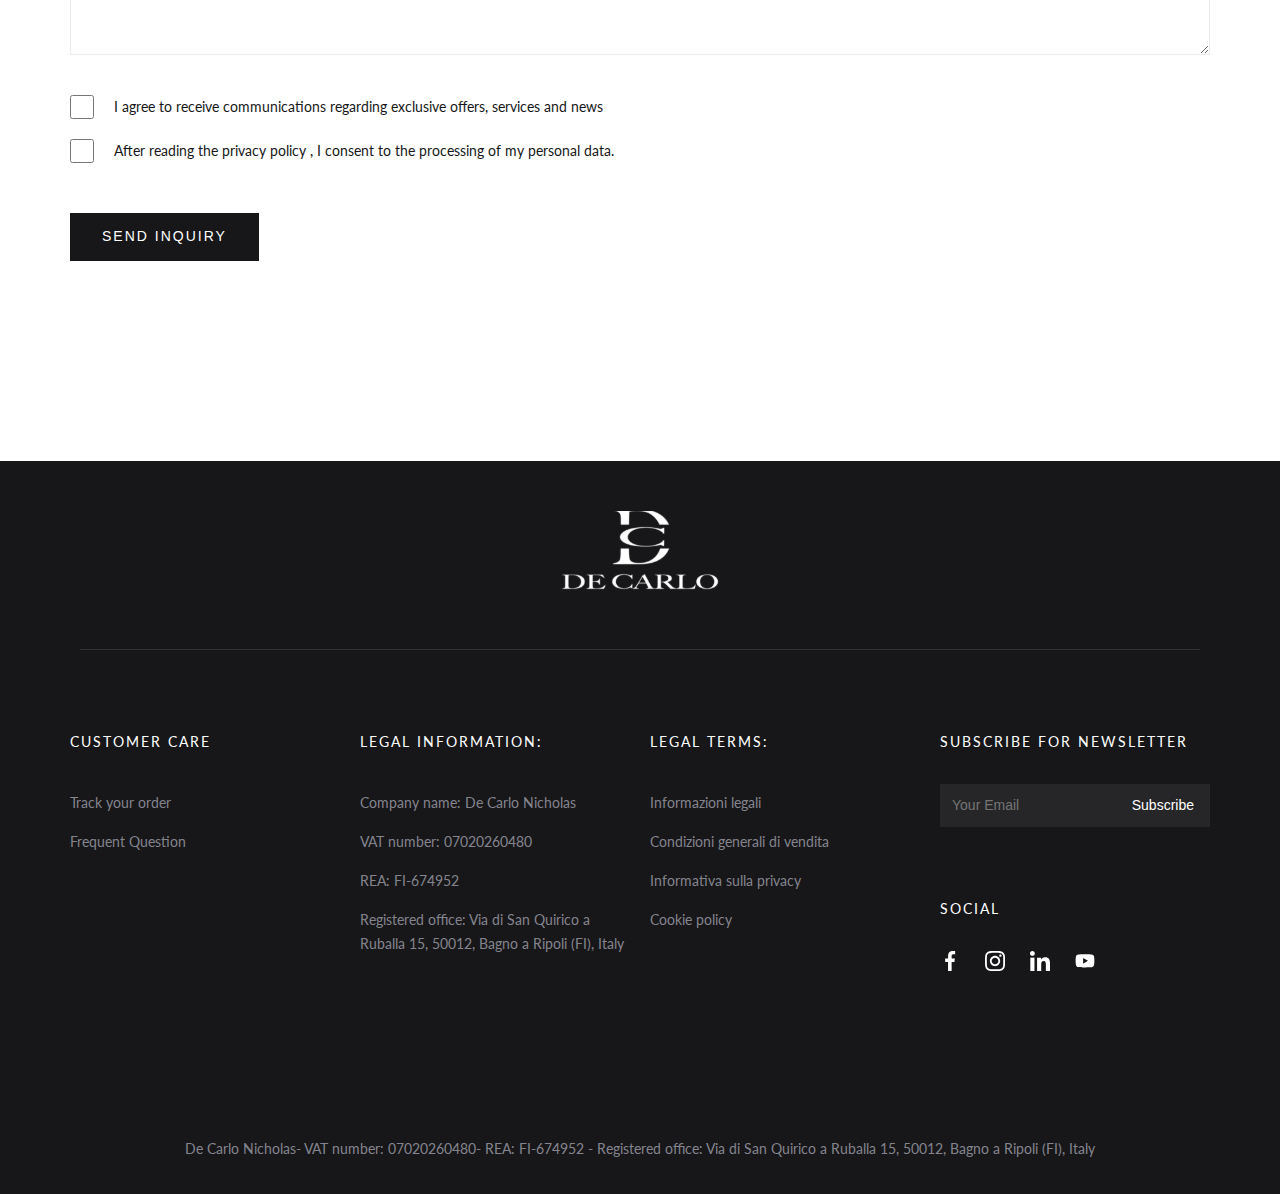
==== commit 3151eaf4: "update: Trang lịch sử" ====
--- a/about.html
+++ b/about.html
@@ -1,24 +1,24 @@
 <!DOCTYPE html>
 <html lang="en">
-<head>
+  <head>
     <meta charset="UTF-8" />
     <meta http-equiv="X-UA-Compatible" content="IE=edge" />
     <meta name="viewport" content="width=device-width, initial-scale=1.0" />
     <title>About Us</title>
     <link rel="stylesheet" href="./assets/css/main.css" />
     <link rel="stylesheet" href="./assets/css/layout.css" />
-    <!------------- google font ------------->
+    <!-- google font -->
     <link rel="preconnect" href="https://fonts.googleapis.com" />
     <link rel="preconnect" href="https://fonts.gstatic.com" crossorigin />
     <link
       href="https://fonts.googleapis.com/css2?family=Lato:wght@400;700&family=Roboto:wght@300;500&display=swap"
       rel="stylesheet"
     />
-    <!--------------------------------------->
-</head>
-<body>
+    <!-- end google font-->
+  </head>
+  <body>
     <div id="about">
-        <!-- overlay -->
+      <!-- overlay -->
       <section id="overlay"></section>
       <!-- start header -->
       <header class="header">
@@ -43,7 +43,14 @@
           <nav class="header__nav d-flex flex-1 juistify-center align-center">
             <ul class="nav__items align-center d-none col-xl">
               <li class="nav__item heading heading-5">
-                <a href="collection.html">SHOP <span><img style="margin: 0 0 2px 5px;" src="./assets/images/icon/dropblack.svg" alt=""></span></a>
+                <a href="collection.html"
+                  >SHOP
+                  <span
+                    ><img
+                      style="margin: 0 0 2px 5px"
+                      src="./assets/images/icon/dropblack.svg"
+                      alt="" /></span
+                ></a>
                 <ul class="subnav">
                   <li class="heading heading-5"><a href="#">RING</a></li>
                   <li class="heading heading-5"><a href="#">BRACELETS</a></li>
@@ -94,175 +101,303 @@
 
       <!-- start section brand name -->
       <section class="brand">
-          <div class="d-flex juistify-center">
-            <h1 class="brand__name">BECOM A DEALER</h1>
-          </div>
+        <div class="d-flex juistify-center">
+          <h1 class="brand__name">BECOM A DEALER</h1>
+        </div>
       </section>
       <!-- end section brand name -->
 
-      <!------------- start form ------------->
-        <section class="dealer pd-section">
-            <div class="container">
-                <div class="section__title text-center pd-section">
-                    <h2 class="heading heading-1">
-                        BECOME OFFICIAL DE CARLO DEALER
-                    </h2>
-                    <p class="heading heading-5">
-                        Exclusive jewels with a contemporary design, handcrafted finished and able to arouse emotions
-                    </p>
-                </div>
-                <form action="#" class="pd-section">
-                    <div class="row">
-                        <div class="col col-xl-6">
-                            <label for="" class="dealer__lable heading heading-4">TITLE</label>
-                            <input type="text" class="dealer__input">
-                        </div>
-                        <div class="col col-xl-6">
-                            <label for="first-name" class="dealer__lable heading heading-4">FIRST NAME*</label>
-                            <input type="text" name="name" id="first-name" class="dealer__input" placeholder="Insert your name">
-                        </div>
-                    </div>
-                    <div class="row">
-                        <div class="col col-xl-6">
-                            <label for="sur-name" class="dealer__lable heading heading-4">SUR NAME*</label>
-                            <input type="text" class="dealer__input" id="sur-name" placeholder="Insert your surname">
-                        </div>
-                        <div class="col col-xl-6">
-                            <label for="email-name" class="dealer__lable heading heading-4">EMAIL*</label>
-                            <input type="text" name="email" class="dealer__input" id="email-name" placeholder="Insert your Email">
-                        </div>
-                    </div>
-                    <div class="row">
-                        <div class="col col-xl-6">
-                            <label for="phone-name" class="dealer__lable heading heading-4">PHONE</label>
-                            <input type="text" name="phone" id="phone-name" class="dealer__input" placeholder="Insert your phone">
-                        </div>
-                        <div class="col col-xl-6">
-                            <label for="city-name" class="dealer__lable heading heading-4">CITY</label>
-                            <input type="text" class="dealer__input" id="city-name" placeholder="Insert your  city">
-                        </div>
-                    </div>
-                    <div class="row">
-                        <div class="col col-xl-6">
-                            <label for="compary-name" class="dealer__lable heading heading-4">COMPANY</label>
-                            <input type="text" class="dealer__input" id="company-name" placeholder="Insert your company here">
-                        </div>
-                        <div class="col col-xl-6">
-                            <label for="province-name" class="dealer__lable heading heading-4">PROVINCE</label>
-                            <input type="text" class="dealer__input" id="province-name">
-                        </div>
-                    </div>
-                    <div class="row">
-                        <div class="col col-xl-6">
-                            <label for="vat-number" class="dealer__lable heading heading-4">VAT NUMBER</label>
-                            <input type="text" class="dealer__input" placeholder="Insert your VAT number">
-                        </div>
-                        <div class="col col-xl-6">
-                            <label for="" class="dealer__lable heading heading-4">REQUEST</label>
-                            <input type="text" class="dealer__input">
-                        </div>
-                    </div>
-                    <div class="row">
-                        <div class="col col-xl-12">
-                            <label for="" class="dealer__lable heading heading-4">MESSAGE</label>
-                            <textarea name="message" class="dearler__textarea" id="" cols="30" rows="10" placeholder="Write your message here"></textarea>
-                        </div>
-                    </div>
-                    <div class="row dealer__checkbox">
-                        <div class="col col-xl-12 d-flex">
-                            <input type="checkbox">
-                            <p class="heading heading-5">
-                                I agree to receive communications regarding exclusive offers, services and news
-                            </p>
-                        </div>
-                    </div>
-                    <div class="row dealer__checkbox">
-                        <div class="col col-xl-12 d-flex">
-                            <input type="checkbox">
-                            <p class="heading heading-5">
-                                After reading the privacy policy , I consent to the processing of my personal data.
-                            </p>
-                        </div>
-                    </div>
-                    <button class="btn dealer__btn" type="submit">SEND INQUIRY</button>
-                </form>
-            </div>
-        </section>
-      <!------------- end form ------------->
+      <!-- start form -->
+      <section class="dealer pd-section">
+        <div class="container">
+          <div class="section__title text-center pd-section">
+            <h2 class="heading heading-1">BECOME OFFICIAL DE CARLO DEALER</h2>
+            <p class="heading heading-5">
+              Exclusive jewels with a contemporary design, handcrafted finished
+              and able to arouse emotions
+            </p>
+          </div>
+          <form action="#" class="pd-section">
+            <div class="row">
+              <div class="col col-xl-6">
+                <label for="title-name" class="dealer__lable heading heading-4"
+                  >TITLE</label
+                >
+                <input type="text" class="dealer__input" id="title-name"/>
+              </div>
+              <div class="col col-xl-6">
+                <label for="first-name" class="dealer__lable heading heading-4"
+                  >FIRST NAME*</label
+                >
+                <input
+                  type="text"
+                  name="name"
+                  id="first-name"
+                  class="dealer__input"
+                  placeholder="Insert your name"
+                />
+              </div>
+            </div>
+            <div class="row">
+              <div class="col col-xl-6">
+                <label for="sur-name" class="dealer__lable heading heading-4"
+                  >SUR NAME*</label
+                >
+                <input
+                  type="text"
+                  class="dealer__input"
+                  id="sur-name"
+                  placeholder="Insert your surname"
+                />
+              </div>
+              <div class="col col-xl-6">
+                <label for="email-name" class="dealer__lable heading heading-4"
+                  >EMAIL*</label
+                >
+                <input
+                  type="text"
+                  name="email"
+                  class="dealer__input"
+                  id="email-name"
+                  placeholder="Insert your Email"
+                />
+              </div>
+            </div>
+            <div class="row">
+              <div class="col col-xl-6">
+                <label for="phone-name" class="dealer__lable heading heading-4"
+                  >PHONE</label
+                >
+                <input
+                  type="text"
+                  name="phone"
+                  id="phone-name"
+                  class="dealer__input"
+                  placeholder="Insert your phone"
+                />
+              </div>
+              <div class="col col-xl-6">
+                <label for="city-name" class="dealer__lable heading heading-4"
+                  >CITY</label
+                >
+                <input
+                  type="text"
+                  class="dealer__input"
+                  id="city-name"
+                  placeholder="Insert your  city"
+                />
+              </div>
+            </div>
+            <div class="row">
+              <div class="col col-xl-6">
+                <label
+                  for="comparyname"
+                  class="dealer__lable heading heading-4"
+                  >COMPANY</label
+                >
+                <input
+                  type="text"
+                  class="dealer__input"
+                  id="comparyname"
+                  placeholder="Insert your company here"
+                />
+              </div>
+              <div class="col col-xl-6">
+                <label
+                  for="province-name"
+                  class="dealer__lable heading heading-4"
+                  >PROVINCE</label
+                >
+                <input type="text" class="dealer__input" id="province-name" />
+              </div>
+            </div>
+            <div class="row">
+              <div class="col col-xl-6">
+                <label for="vat-number" class="dealer__lable heading heading-4"
+                  >VAT NUMBER</label
+                >
+                <input
+                  type="text"
+                  class="dealer__input"
+                  placeholder="Insert your VAT number"
+                  id="vat-number"
+                />
+              </div>
+              <div class="col col-xl-6">
+                <label for="request-name" class="dealer__lable heading heading-4"
+                  >REQUEST</label
+                >
+                <input type="text" class="dealer__input" id="request-name" />
+              </div>
+            </div>
+            <div class="row">
+              <div class="col col-xl-12">
+                <label for="message-text" class="dealer__lable heading heading-4"
+                  >MESSAGE</label
+                >
+                <textarea
+                  name="message"
+                  class="dearler__textarea"
+                  id="message-text"
+                  cols="30"
+                  rows="10"
+                  placeholder="Write your message here"
+                ></textarea>
+              </div>
+            </div>
+            <div class="row dealer__checkbox">
+              <div class="col col-xl-12 d-flex">
+                <input type="checkbox" />
+                <p class="heading heading-5">
+                  I agree to receive communications regarding exclusive offers,
+                  services and news
+                </p>
+              </div>
+            </div>
+            <div class="row dealer__checkbox">
+              <div class="col col-xl-12 d-flex">
+                <input type="checkbox" />
+                <p class="heading heading-5">
+                  After reading the privacy policy , I consent to the processing
+                  of my personal data.
+                </p>
+              </div>
+            </div>
+            <button class="btn dealer__btn" type="submit">SEND INQUIRY</button>
+          </form>
+        </div>
+      </section>
+      <!-- end form -->
 
-      <!------------- start footer ------------->
+      <!-- start footer -->
       <footer class="footer">
         <div class="container">
-            <div class="row">
-                <div class="col">
-                    <div class="footer__logo">
-                        <img src="./assets/images/logo/logo.svg" alt="logo">
-                    </div>
-                </div>
-            </div>
-            <div class="row footer__content">
-                <div class="col col-lg-3 col-md-6 footer__care">
-                    <h3 class="footer__heading heading heading-5">
-                        CUSTOMER CARE
-                    </h3>
-                    <ul class="footer__items">
-                        <li class="footer__item"><a href="#" class="heading heading-5">Track your order</a></li>
-                        <li class="footer__item"><a href="faq.html" class="heading heading-5">Frequent Question</a></li>
-                    </ul>
-                </div>
-                <div class="col col-lg-3 col-md-6 footer__information">
-                    <h3 class="footer__heading heading heading-5">
-                        LEGAL INFORMATION:
-                    </h3>
-                    <ul class="footer__items">
-                        <li class="footer__item"><p class="heading heading-5">Company name: De Carlo Nicholas</p></li>
-                        <li class="footer__item"><p class="heading heading-5">VAT number: 07020260480</p></li>
-                        <li class="footer__item"><p class="heading heading-5">REA: FI-674952</p></li>
-                        <li class="footer__item"><p class="heading heading-5">Registered office: Via di San Quirico a Ruballa 15, 50012, Bagno a Ripoli (FI), Italy</p></li>
-                    </ul>
-                </div>
-                <div class="col col-lg-3 col-md-6 footer__terms">
-                    <h3 class="footer__heading heading heading-5">
-                        LEGAL TERMS:
-                    </h3>
-                    <ul class="footer__items">
-                        <li class="footer__item"><p class="heading heading-5">Informazioni legali</p></li>
-                        <li class="footer__item"><p class="heading heading-5">Condizioni generali di vendita</p></li>
-                        <li class="footer__item"><p class="heading heading-5">Informativa sulla privacy</p></li>
-                        <li class="footer__item"><p class="heading heading-5">Cookie policy</p></li>
-                    </ul>
-                </div>
-                <div class="col col-lg-3 col-md-6 footer__social">
-                    <h3 class="footer__heading heading heading-5">
-                        SUBSCRIBE FOR NEWSLETTER
-                    </h3>
-                    <div class="footer__input">
-                        <form action="">
-                            <input type="text" placeholder="Your Email">
-                            <button type="submit">Subscribe</button>
-                        </form>
-                    </div>
-                    <h3 class="footer__heading heading heading-5">
-                        SOCIAL
-                    </h3>
-                    <ul class="social__items d-flex">
-                        <li><a href="https://www.facebook.com/edricdang310" ><img src="./assets/images/icon/facebook.svg" class="social__item" alt="facebook"></a></li>
-                        <li><a href="https://www.instagram.com/deleteallstartagain.2k/" ><img src="./assets/images/icon/instagram.svg" class="social__item" alt="instagram"></a></li>
-                        <li><a href="https://www.linkedin.com/in/dhthinh/" ><img src="./assets/images/icon/linkedin.svg" class="social__item" alt="linkedin"></a></li>
-                        <li><a href="https://www.youtube.com/channel/UCjzcCjVwHkngCWX-VlDtLtQ" ><img src="./assets/images/icon/youtube.svg" class="social__item" alt="youtube"></a></li>
-                    </ul>
-                </div>
-            </div>
-            <div class="row footer__bottom">
-                <div class="col">
-                    <p class="heading heading-5">De Carlo Nicholas- VAT number: 07020260480- REA: FI-674952 - Registered office: Via di San Quirico a Ruballa 15, 50012, Bagno a Ripoli (FI), Italy</p>
-                </div>
-            </div>
+          <div class="row logo__box">
+            <div class="col">
+              <div class="footer__logo">
+                <img src="./assets/images/logo/logo.svg" alt="logo" />
+              </div>
+            </div>
+          </div>
+          <div class="row footer__content">
+            <div class="col col-lg-3 col-md-6 footer__care">
+              <h3 class="footer__heading heading heading-5">CUSTOMER CARE</h3>
+              <ul class="footer__items">
+                <li class="footer__item">
+                  <a href="#" class="heading heading-5">Track your order</a>
+                </li>
+                <li class="footer__item">
+                  <a href="faq.html" class="heading heading-5"
+                    >Frequent Question</a
+                  >
+                </li>
+              </ul>
+            </div>
+            <div class="col col-lg-3 col-md-6 footer__information">
+              <h3 class="footer__heading heading heading-5">
+                LEGAL INFORMATION:
+              </h3>
+              <ul class="footer__items">
+                <li class="footer__item">
+                  <p class="heading heading-5">
+                    Company name: De Carlo Nicholas
+                  </p>
+                </li>
+                <li class="footer__item">
+                  <p class="heading heading-5">VAT number: 07020260480</p>
+                </li>
+                <li class="footer__item">
+                  <p class="heading heading-5">REA: FI-674952</p>
+                </li>
+                <li class="footer__item">
+                  <p class="heading heading-5">
+                    Registered office: Via di San Quirico a Ruballa 15, 50012,
+                    Bagno a Ripoli (FI), Italy
+                  </p>
+                </li>
+              </ul>
+            </div>
+            <div class="col col-lg-3 col-md-6 footer__terms">
+              <h3 class="footer__heading heading heading-5">LEGAL TERMS:</h3>
+              <ul class="footer__items">
+                <li class="footer__item">
+                  <p class="heading heading-5">Informazioni legali</p>
+                </li>
+                <li class="footer__item">
+                  <p class="heading heading-5">
+                    Condizioni generali di vendita
+                  </p>
+                </li>
+                <li class="footer__item">
+                  <p class="heading heading-5">Informativa sulla privacy</p>
+                </li>
+                <li class="footer__item">
+                  <p class="heading heading-5">Cookie policy</p>
+                </li>
+              </ul>
+            </div>
+            <div class="col col-lg-3 col-md-6 footer__social">
+              <h3 class="footer__heading heading heading-5">
+                SUBSCRIBE FOR NEWSLETTER
+              </h3>
+              <div class="footer__input">
+                <form action="#">
+                  <input type="text" placeholder="Your Email" />
+                  <button type="submit">Subscribe</button>
+                </form>
+              </div>
+              <h3 class="footer__heading heading heading-5">SOCIAL</h3>
+              <ul class="social__items d-flex">
+                <li>
+                  <a href="https://www.facebook.com/edricdang310"
+                    ><img
+                      src="./assets/images/icon/facebook.svg"
+                      class="social__item"
+                      alt="facebook"
+                  /></a>
+                </li>
+                <li>
+                  <a href="https://www.instagram.com/deleteallstartagain.2k/"
+                    ><img
+                      src="./assets/images/icon/instagram.svg"
+                      class="social__item"
+                      alt="instagram"
+                  /></a>
+                </li>
+                <li>
+                  <a href="https://www.linkedin.com/in/dhthinh/"
+                    ><img
+                      src="./assets/images/icon/linkedin.svg"
+                      class="social__item"
+                      alt="linkedin"
+                  /></a>
+                </li>
+                <li>
+                  <a
+                    href="https://www.youtube.com/channel/UCjzcCjVwHkngCWX-VlDtLtQ"
+                    ><img
+                      src="./assets/images/icon/youtube.svg"
+                      class="social__item"
+                      alt="youtube"
+                  /></a>
+                </li>
+              </ul>
+            </div>
+          </div>
+          <div class="row footer__bottom">
+            <div class="col">
+              <p class="heading heading-5">
+                De Carlo Nicholas- VAT number: 07020260480- REA: FI-674952 -
+                Registered office: Via di San Quirico a Ruballa 15, 50012, Bagno
+                a Ripoli (FI), Italy
+              </p>
+            </div>
+          </div>
         </div>
-    </footer>
-    <!------------- end footer ------------->
+      </footer>
+      <!-- end footer -->
     </div>
-    <!------------- Javascript ------------->
+    <!-- Javascript -->
     <script src="./assets/js/main.js"></script>
-</body>
-</html>+  </body>
+</html>
--- a/assets/css/main.css
+++ b/assets/css/main.css
@@ -487,10 +487,6 @@
     height: 100%;
 }
 
-.product__content img {
-    width: 100%;
-}
-
 .product__wishlist {
     border: none;
     position: absolute;
@@ -784,6 +780,7 @@
 .banner-history p {
     margin-top: 15px;
     margin-bottom: 41px;
+    color: var(--white);
 }
 
 /* === list text image === */
@@ -1390,6 +1387,11 @@
     .mg-t-container {
         margin-top: calc(45px - var(--gutter) * 2);
     }
+
+    .pd-row {
+        padding: 100px 0;
+    }
+
     .header__main {
         height: 110px;
         padding: 0 50px;
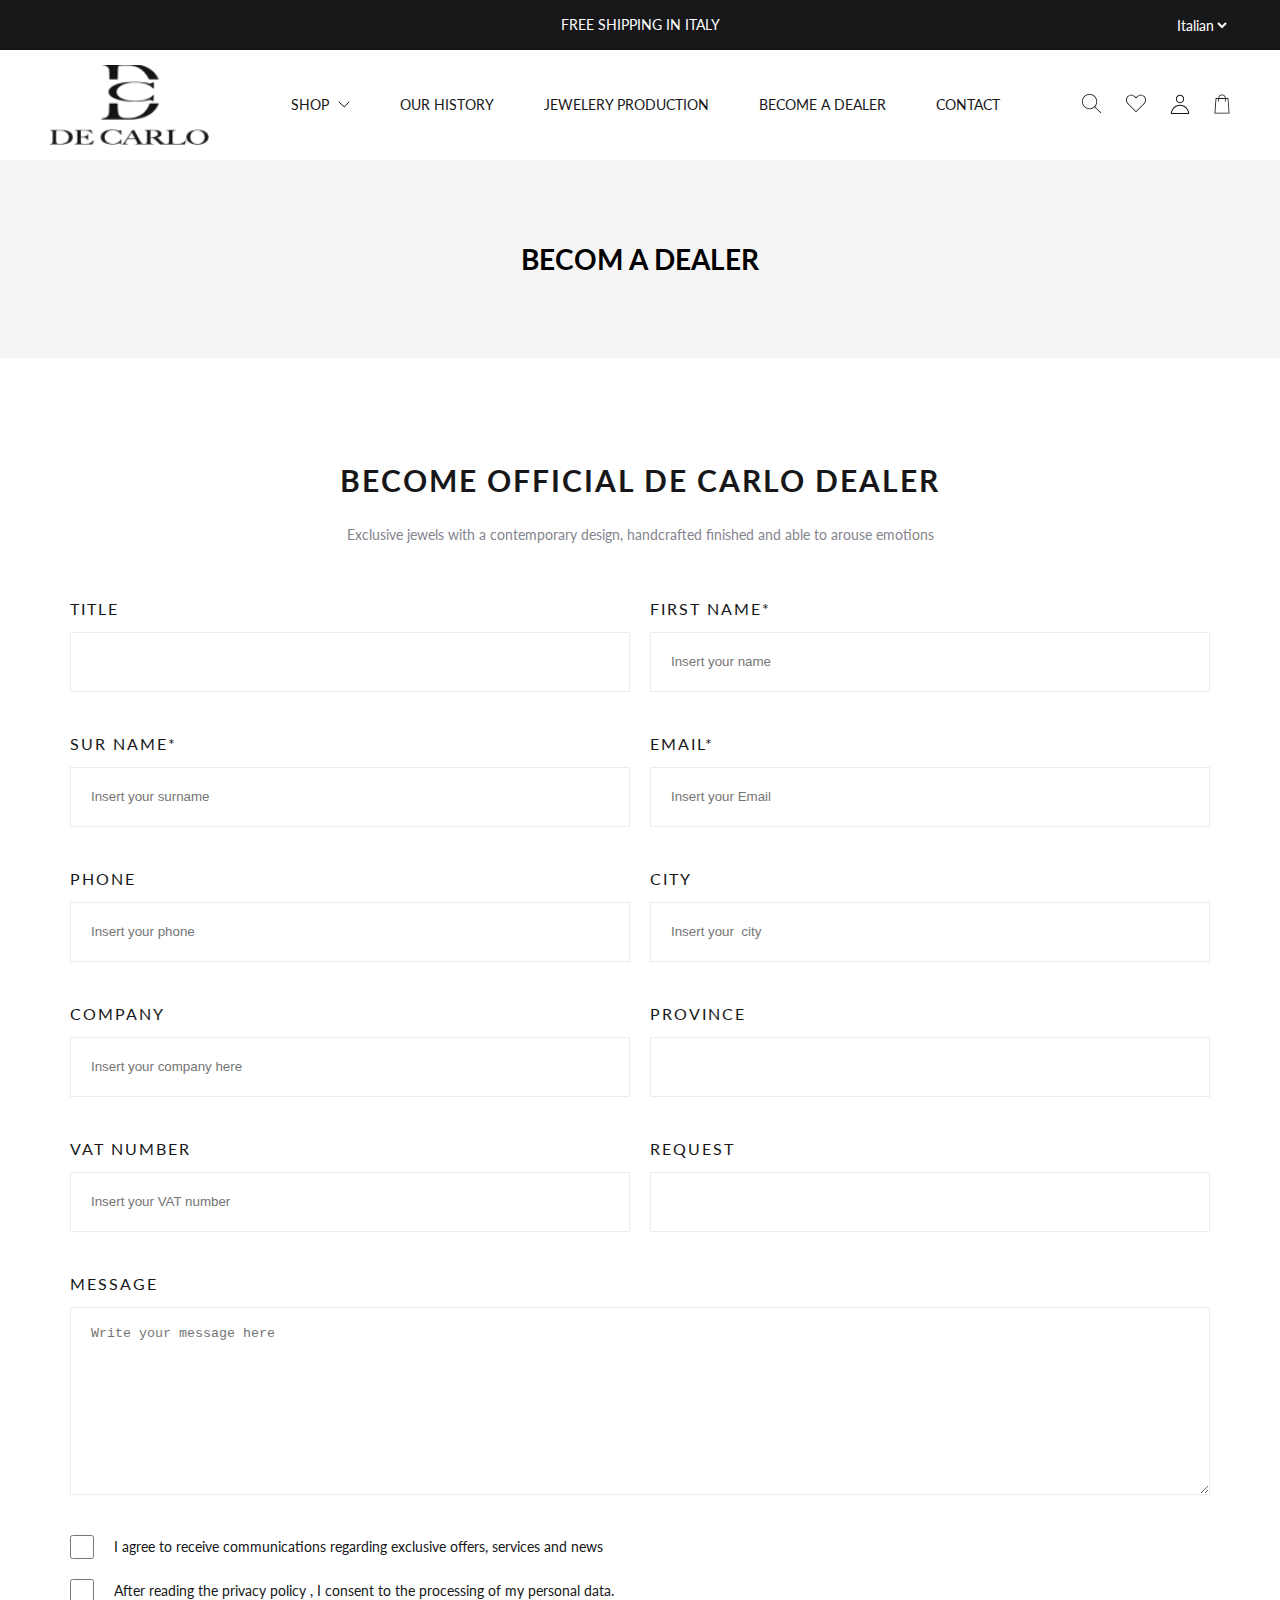
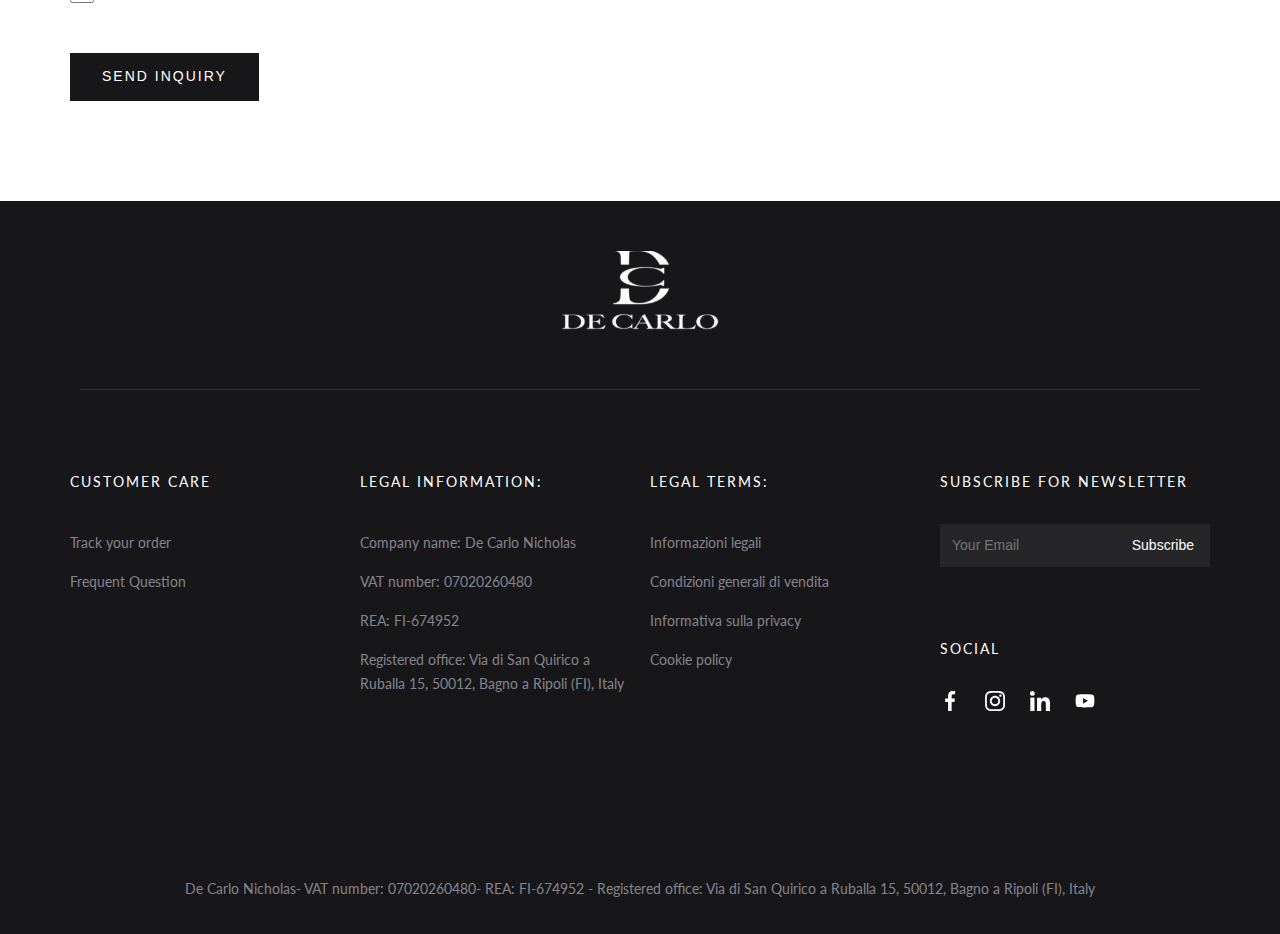
==== commit 2226e3f8: "update: about us" ====
--- a/about.html
+++ b/about.html
@@ -110,14 +110,14 @@
       <!-- start form -->
       <section class="dealer pd-section">
         <div class="container">
-          <div class="section__title text-center pd-section">
+          <div class="section__title text-center">
             <h2 class="heading heading-1">BECOME OFFICIAL DE CARLO DEALER</h2>
             <p class="heading heading-5">
               Exclusive jewels with a contemporary design, handcrafted finished
               and able to arouse emotions
             </p>
           </div>
-          <form action="#" class="pd-section">
+          <form action="#" class="">
             <div class="row">
               <div class="col col-xl-6">
                 <label for="title-name" class="dealer__lable heading heading-4"
--- a/assets/css/main.css
+++ b/assets/css/main.css
@@ -389,6 +389,10 @@
     text-decoration: none;
     display: inline-block;
     color: var(--black);
+}
+
+.text-image__btn a {
+    display: inline-block;
 }
 
 /* === video === */
@@ -748,8 +752,8 @@
 
 
 /* === video text === */
-.video-text__img img {
-    width: 100%;
+.video-text__img {
+    max-width: 980px;
 }
 
 .video-text__heading {
@@ -758,6 +762,7 @@
 
 .video-text__text {
     max-width: 980px;
+    padding: 0 var(--gutter);
     text-align: center;
     color: var(--gray-t);
     margin: 0;
@@ -788,14 +793,6 @@
     background-color: var(--gray-bg);
 }
 
-.list-text-image .col {
-   
-}
-
-.list-text-image__img img {
-    width: 100%;
-}
-
 .content__container h3 {
     margin-top: 30px;
 }
@@ -811,9 +808,6 @@
 /* ====================================== */
 
 /* === About Us === */
-.dealer {
-}
-
 .section__title h2 {
     margin-bottom: 20px;
 }
@@ -829,8 +823,13 @@
     width: 100%;
 }
 
+.dealer form {
+    padding-top: calc(50px - 20px - var(--gutter));
+}
+
 .dealer__lable {
     margin-bottom: 11px;
+    margin-top: calc(40px - var(--gutter) * 2);
 }
 
 .dealer__input {
@@ -880,6 +879,10 @@
     margin-bottom: 5px;
 }
 
+.contact__time {
+    margin-top: calc(40px - var(--gutter));
+}
+
 
 /* === care product === */
 .care-product {
@@ -887,6 +890,7 @@
 }
 
 .care-product__items {
+    padding-top: calc(30px - var(--gutter));
 }
 
 .care-product__content {
@@ -921,6 +925,10 @@
     margin-bottom: 27px;
 }
 
+.banner-care-product h3 {
+    color: var(--white);
+}
+
 .banner-care-product .banner__content {
     width: 100%;
     height: 100%;
@@ -1533,11 +1541,11 @@
     }
 
     .list-text-image .row {
-        margin-inline: -50px;
+        margin: 0 -90px;
     }
     
-    .list-text-image .row .col{
-        padding: 0 50px;
+    .list-text-image .col{
+        padding: 0 90px;
     }
 
     .collection__content h3{
@@ -1545,6 +1553,13 @@
         height: 48px;
     }
 
+    .pd-t-30 {
+        padding-top: calc(50px - var(--gutter));
+    }
+
+    .contact__time {
+        margin-top: calc(80px - var(--gutter));
+    }
     
 }
 
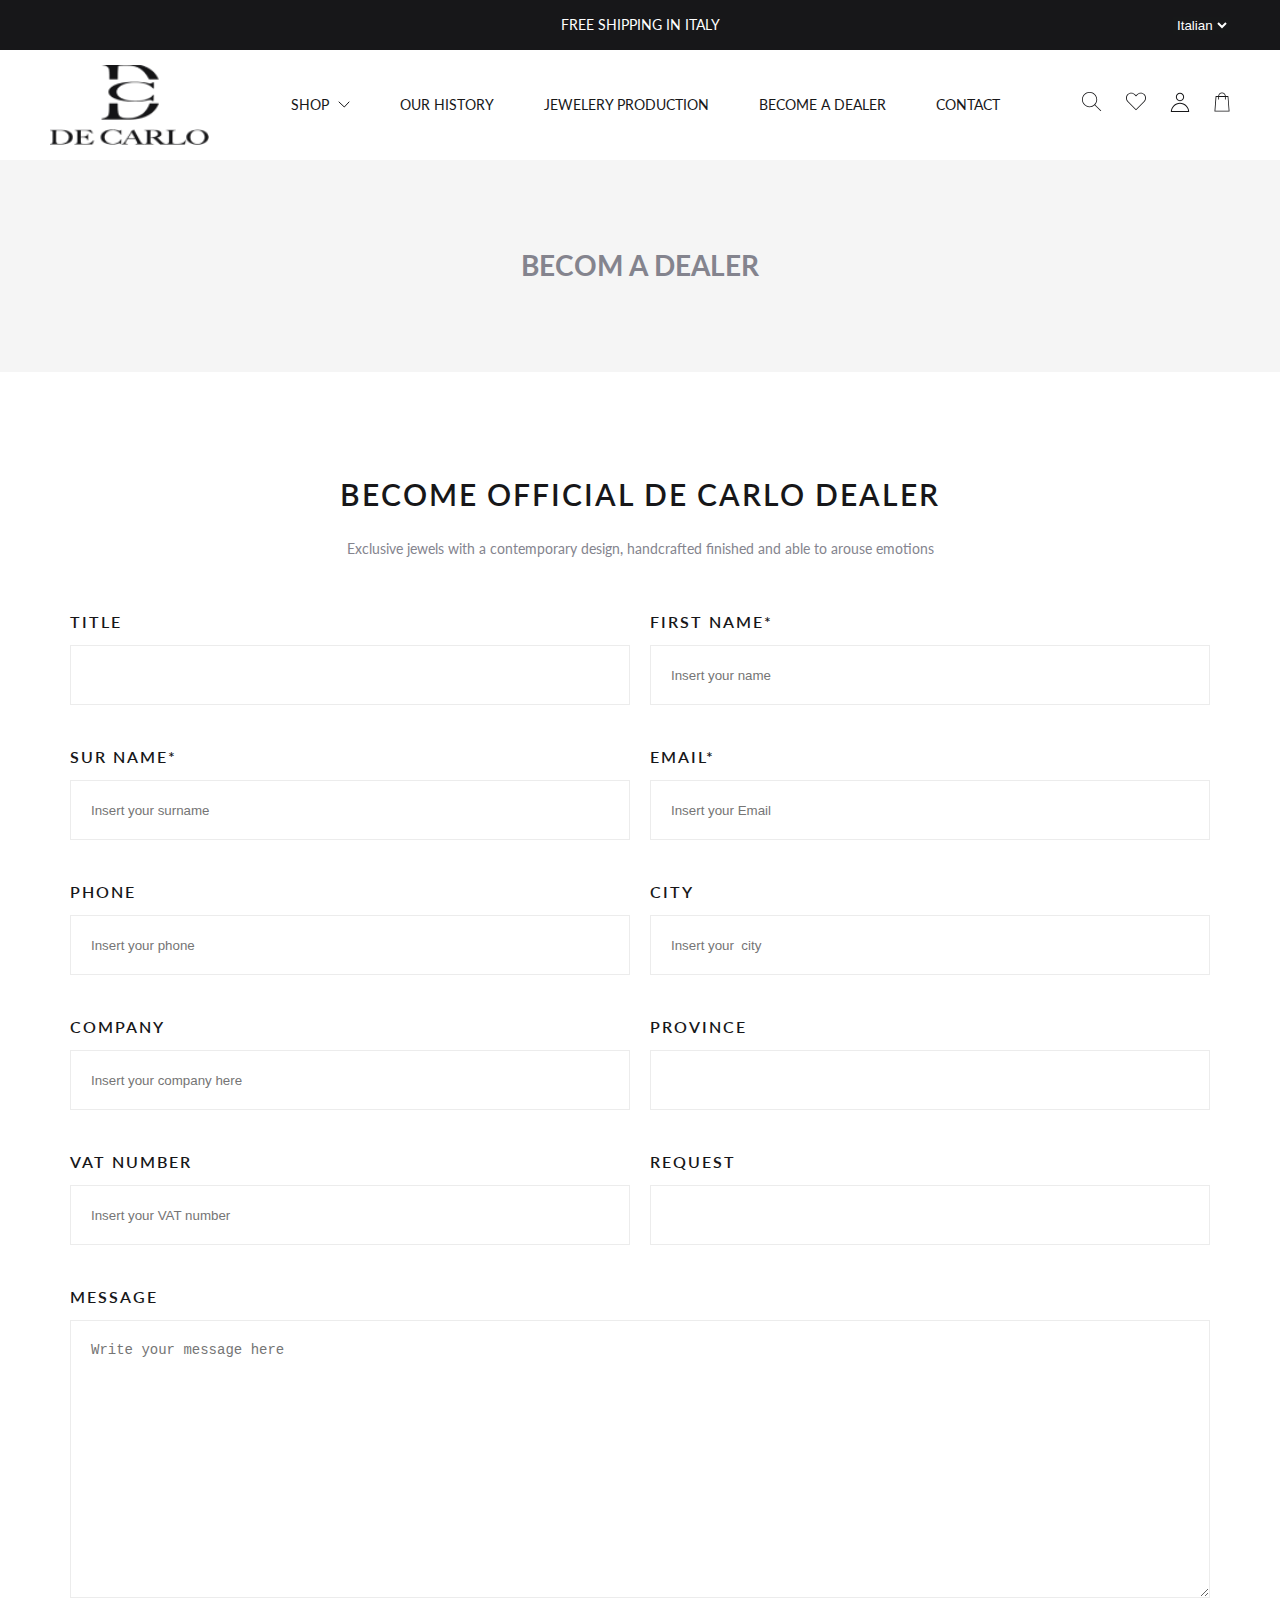
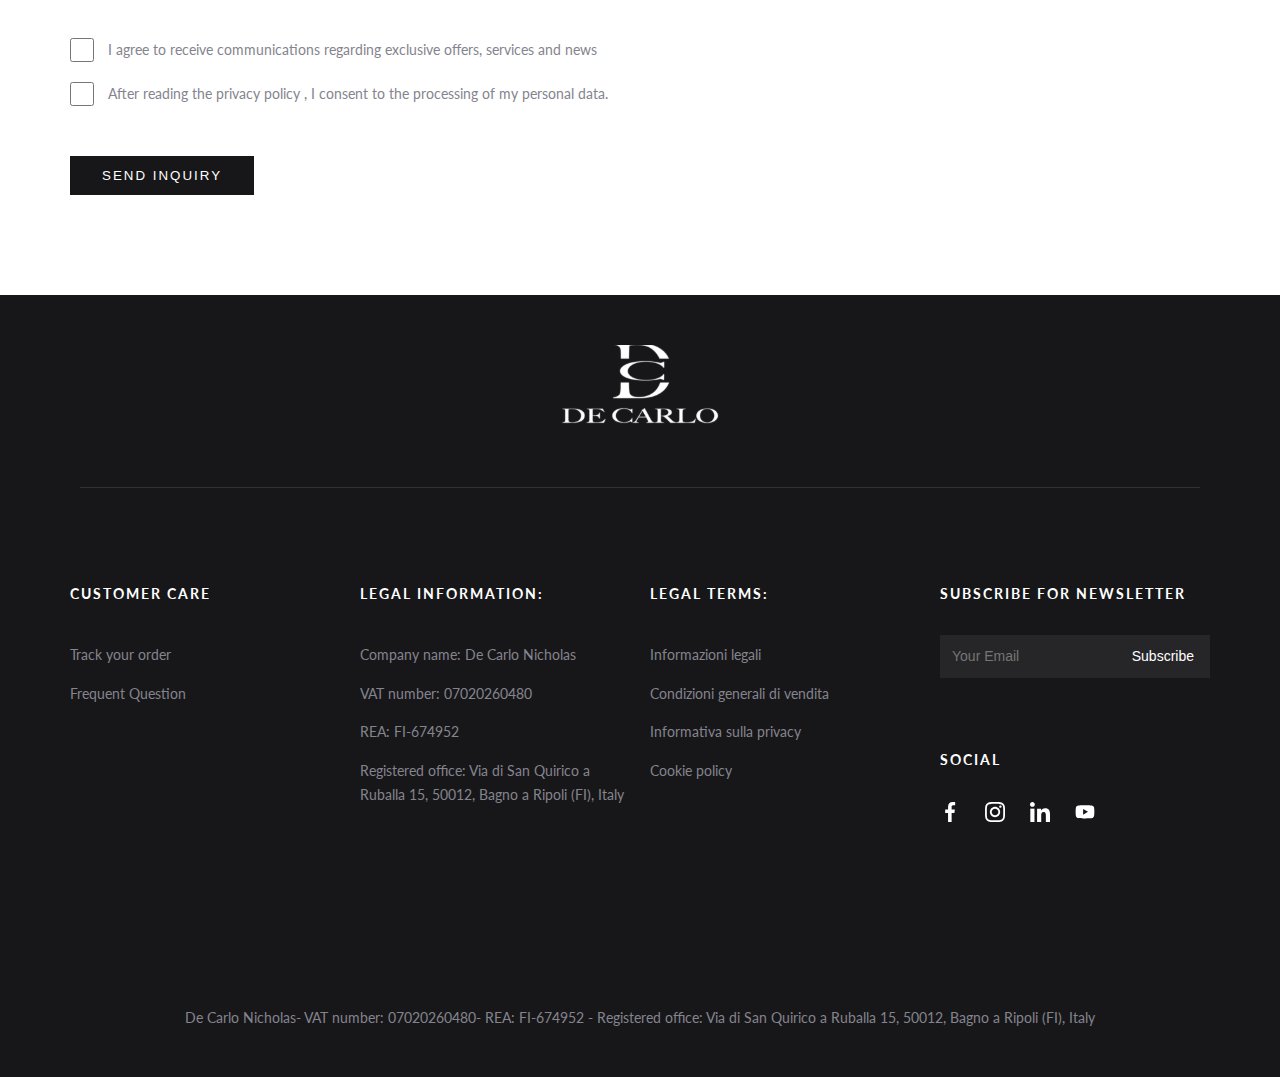
==== commit be97275c: "feat: cập nhật heading" ====
--- a/about.html
+++ b/about.html
@@ -24,11 +24,11 @@
       <header class="header">
         <div class="header__topbar">
           <div class="topbar__container">
-            <p class="topbar__heading heading heading-5">
+            <p class="topbar__heading">
               FREE SHIPPING IN ITALY
             </p>
             <div class="topbar-select d-flex align-center">
-              <select class="heading heading-5" name="select-qg" id="selectqg">
+              <select class="" name="select-qg" id="selectqg">
                 <option value="">Italian</option>
                 <option value="">Japan</option>
                 <option value="">Korea</option>
@@ -42,32 +42,25 @@
           </a>
           <nav class="header__nav d-flex flex-1 juistify-center align-center">
             <ul class="nav__items align-center d-none col-xl">
-              <li class="nav__item heading heading-5">
-                <a href="collection.html"
-                  >SHOP
-                  <span
-                    ><img
-                      style="margin: 0 0 2px 5px"
-                      src="./assets/images/icon/dropblack.svg"
-                      alt="" /></span
-                ></a>
+              <li class="nav__item">
+                <a href="collection.html">SHOP <span><img style="margin: 0 0 2px 5px;" src="./assets/images/icon/dropblack.svg" alt=""></span></a>
                 <ul class="subnav">
-                  <li class="heading heading-5"><a href="#">RING</a></li>
-                  <li class="heading heading-5"><a href="#">BRACELETS</a></li>
-                  <li class="heading heading-5"><a href="#">EARINGS</a></li>
-                  <li class="heading heading-5"><a href="#">NECKLACE</a></li>
+                  <li class=""><a href="#">RING</a></li>
+                  <li class=""><a href="#">BRACELETS</a></li>
+                  <li class=""><a href="#">EARINGS</a></li>
+                  <li class=""><a href="#">NECKLACE</a></li>
                 </ul>
               </li>
-              <li class="nav__item heading heading-5">
+              <li class="nav__item">
                 <a href="history.html">OUR HISTORY</a>
               </li>
-              <li class="nav__item heading heading-5">
+              <li class="nav__item">
                 <a href="care-of-product.html">JEWELERY PRODUCTION</a>
               </li>
-              <li class="nav__item heading heading-5">
+              <li class="nav__item">
                 <a href="about.html">BECOME A DEALER</a>
               </li>
-              <li class="nav__item heading heading-5">
+              <li class="nav__item">
                 <a href="contact.html">CONTACT</a>
               </li>
             </ul>
@@ -112,7 +105,7 @@
         <div class="container">
           <div class="section__title text-center">
             <h2 class="heading heading-1">BECOME OFFICIAL DE CARLO DEALER</h2>
-            <p class="heading heading-5">
+            <p>
               Exclusive jewels with a contemporary design, handcrafted finished
               and able to arouse emotions
             </p>
@@ -248,7 +241,7 @@
             <div class="row dealer__checkbox">
               <div class="col col-xl-12 d-flex">
                 <input type="checkbox" />
-                <p class="heading heading-5">
+                <p>
                   I agree to receive communications regarding exclusive offers,
                   services and news
                 </p>
@@ -257,7 +250,7 @@
             <div class="row dealer__checkbox">
               <div class="col col-xl-12 d-flex">
                 <input type="checkbox" />
-                <p class="heading heading-5">
+                <p>
                   After reading the privacy policy , I consent to the processing
                   of my personal data.
                 </p>
@@ -281,63 +274,59 @@
           </div>
           <div class="row footer__content">
             <div class="col col-lg-3 col-md-6 footer__care">
-              <h3 class="footer__heading heading heading-5">CUSTOMER CARE</h3>
+              <h3 class="footer__heading">CUSTOMER CARE</h3>
               <ul class="footer__items">
                 <li class="footer__item">
-                  <a href="#" class="heading heading-5">Track your order</a>
-                </li>
-                <li class="footer__item">
-                  <a href="faq.html" class="heading heading-5"
+                  <a href="#">Track your order</a>
+                </li>
+                <li class="footer__item">
+                  <a href="faq.html"
                     >Frequent Question</a
                   >
                 </li>
               </ul>
             </div>
             <div class="col col-lg-3 col-md-6 footer__information">
-              <h3 class="footer__heading heading heading-5">
+              <h3 class="footer__heading">
                 LEGAL INFORMATION:
               </h3>
               <ul class="footer__items">
                 <li class="footer__item">
-                  <p class="heading heading-5">
                     Company name: De Carlo Nicholas
-                  </p>
-                </li>
-                <li class="footer__item">
-                  <p class="heading heading-5">VAT number: 07020260480</p>
-                </li>
-                <li class="footer__item">
-                  <p class="heading heading-5">REA: FI-674952</p>
-                </li>
-                <li class="footer__item">
-                  <p class="heading heading-5">
+                </li>
+                <li class="footer__item">
+                  VAT number: 07020260480
+                </li>
+                <li class="footer__item">
+                  REA: FI-674952
+                </li>
+                <li class="footer__item">
                     Registered office: Via di San Quirico a Ruballa 15, 50012,
                     Bagno a Ripoli (FI), Italy
-                  </p>
                 </li>
               </ul>
             </div>
             <div class="col col-lg-3 col-md-6 footer__terms">
-              <h3 class="footer__heading heading heading-5">LEGAL TERMS:</h3>
+              <h3 class="footer__heading">LEGAL TERMS:</h3>
               <ul class="footer__items">
                 <li class="footer__item">
-                  <p class="heading heading-5">Informazioni legali</p>
-                </li>
-                <li class="footer__item">
-                  <p class="heading heading-5">
+                  <a href="#">Informazioni legali</a>
+                </li>
+                <li class="footer__item">
+                  <a href="#">
                     Condizioni generali di vendita
-                  </p>
-                </li>
-                <li class="footer__item">
-                  <p class="heading heading-5">Informativa sulla privacy</p>
-                </li>
-                <li class="footer__item">
-                  <p class="heading heading-5">Cookie policy</p>
+                  </a>
+                </li>
+                <li class="footer__item">
+                  <a href="#">Informativa sulla privacy</a>
+                </li>
+                <li class="footer__item">
+                  <a href="#">Cookie policy</a>
                 </li>
               </ul>
             </div>
             <div class="col col-lg-3 col-md-6 footer__social">
-              <h3 class="footer__heading heading heading-5">
+              <h3 class="footer__heading">
                 SUBSCRIBE FOR NEWSLETTER
               </h3>
               <div class="footer__input">
@@ -346,7 +335,7 @@
                   <button type="submit">Subscribe</button>
                 </form>
               </div>
-              <h3 class="footer__heading heading heading-5">SOCIAL</h3>
+              <h3 class="footer__heading">SOCIAL</h3>
               <ul class="social__items d-flex">
                 <li>
                   <a href="https://www.facebook.com/edricdang310"
@@ -386,7 +375,7 @@
           </div>
           <div class="row footer__bottom">
             <div class="col">
-              <p class="heading heading-5">
+              <p>
                 De Carlo Nicholas- VAT number: 07020260480- REA: FI-674952 -
                 Registered office: Via di San Quirico a Ruballa 15, 50012, Bagno
                 a Ripoli (FI), Italy
--- a/assets/css/main.css
+++ b/assets/css/main.css
@@ -18,15 +18,18 @@
 }
 
 html {
-    font-size: 87.5%;
+    font-size: 62.5%;
+}
+
+body {
     font-family: "Lato", sans-serif;
-}
-
-body {
+    font-size: 1.4rem;
+    line-height: 1.7;
+    color: var(--gray-t);
+    font-weight: 400;
     margin: 0;
     padding: 0;
 }
-
 
 
 .btn {
@@ -34,9 +37,6 @@
     background-color: var(--white);
     color: var(--black);
     border: none;
-    font-weight: 400;
-    font-size: 14px;
-    line-height: 1.71;
     letter-spacing: 2px;
 }
   
@@ -46,7 +46,7 @@
 }
 
 .heading {
-    font-family: "Lato", sans-serif;
+    font-weight: 600;
     line-height: 1.5;
     color: var(--black);
     letter-spacing: 2px;
@@ -55,27 +55,21 @@
 }
 
 .heading-1{
-    font-size: 20px;
+    font-size: 2rem;
 }
 
 .heading-2{
-    font-size: 18px;
+    font-size: 1.8rem;
 }
 
 .heading-3{
-    font-size: 20px;
+    font-size: 2rem;
 }
 
 .heading-4{
-    font-size: 14px;
-}
-
-.heading-5{
-    font-size: 14px;
-    font-weight: 400;
-    line-height: 1.71;
-    letter-spacing: initial;
-}
+    font-size: 1.4rem;
+}
+
 /* ======================== */
 
 .card {
@@ -315,14 +309,6 @@
 }
 
 /* === Category === */
-.category {
-
-}
-
-.category__container .col{
-    width: 50%;
-}
-
 .category .category__btn {
     padding: initial;
     position: absolute;
@@ -535,20 +521,20 @@
 
 /* === banner === */
 .banner {
-    padding-top: 522px;
+    height: 522px;
     background-image: url(../../assets/images/banner/banner2.jpg);
     background-position: top;
     background-position: center;
     background-size: cover;
     background-repeat: no-repeat;
-    position: relative;
+}
+
+.banner .container {
+    height: 100%;
 }
 
 .banner__content {
-    color: var(--white);
-    position: absolute;
-    top: 50%;
-    transform: translateY(-50%);
+    
 }
 
 .banner__heading {
@@ -632,6 +618,7 @@
 }
 
 .footer__heading {
+    font-size: 14px;
     color: var(--white);
     letter-spacing: 2px;
     margin-bottom: 20px;
@@ -647,10 +634,6 @@
     max-width: 215px;
 }
 
-.footer__content p {
-    color: var(--gray-t);
-}
-
 .footer__input {
     background-color: #262628;
     margin-top: 15px;
@@ -665,6 +648,7 @@
 
 .footer__items .footer__item {
     padding: calc(15 / 2 * 1px) 0;
+    color: var(--gray-t);
 }
 
 .footer__input form {
@@ -769,13 +753,12 @@
 }
 
 .banner-history {
-    padding-top: 600px;
+    height: 522px;
     background-image: url(../../assets/images/banner/banner3.png);
     background-position: top;
     background-position: center;
     background-size: cover;
     background-repeat: no-repeat;
-    position: relative;
 }
 
 .banner-history .heading-1{
@@ -814,6 +797,7 @@
 
 .section__title p {
     color: var(--gray-t);
+    margin: 0px;
 }
 
 .dealer__lable,
@@ -821,6 +805,13 @@
 .dearler__textarea {
     display: block;
     width: 100%;
+}
+
+.dearler__textarea {
+    font-size: 1.4rem;
+    line-height: 1.71;
+    font-weight: 400;
+    letter-spacing: initial;
 }
 
 .dealer form {
@@ -855,7 +846,8 @@
 }
 
 .dealer__checkbox p {
-    margin-left: 20px;
+    margin: 0px;
+    padding-left: 14px;
 }
 
 .dealer__btn {
@@ -1100,6 +1092,7 @@
 }
 
 .icon-accordion {
+    padding-right: calc(var(--gutter) * 2);
     width: 21px;
     height: 2px;
     margin-left: 36px;
@@ -1150,6 +1143,7 @@
 }
 .breadcrumb__items {
     padding-left: 0px;
+    margin: calc(40px - var(--gutter) * 2);
 }
 
 .breadcrumb__item {
@@ -1176,33 +1170,25 @@
     margin-inline: calc(-1 * var(--gutter));
 }
 
-.product-detail__image img {
-    width: 100%;
-}
-
 .product-detail__images--item {
     width: 25%;
     padding: var(--gutter);
 }
-.product-detail__images--item img {
-    width: 100%;
-}
 
 .product-detail__content p{
     color: var(--gray-t)
 }
 
 .product-detail__name {
-
+    margin-bottom: 10px;
 }
 
 .product-detail__price {
-    margin: 10px 0 32 0;
     color: #555562;
 }
 
 .product-detail__size {
-
+    margin-top: 32px;
 }
 
 .product-detail__size p {
@@ -1528,6 +1514,10 @@
         flex-direction: row-reverse;
     }
 
+    .list-text-image .row:nth-child(even) .col-xl-7{
+        padding-left: 90px;
+    }
+
     .product-care__text-image .row {
         flex-direction: row-reverse;
     }
@@ -1538,14 +1528,6 @@
 
     .product-care__text-image button {
         margin-top: 85px;
-    }
-
-    .list-text-image .row {
-        margin: 0 -90px;
-    }
-    
-    .list-text-image .col{
-        padding: 0 90px;
     }
 
     .collection__content h3{
--- a/assets/css/layout.css
+++ b/assets/css/layout.css
@@ -15,6 +15,11 @@
     padding: var(--gutter);
 }
 
+[style*="--w"] {
+    flex: 0 0 calc((100% / 12) * var(--w));
+    max-width: calc((100% / 12) * var(--w));
+}
+
 @media (min-width: 576px){
     .col-sm-1 {
         flex: 0 0 calc((100% / 12) * 1);
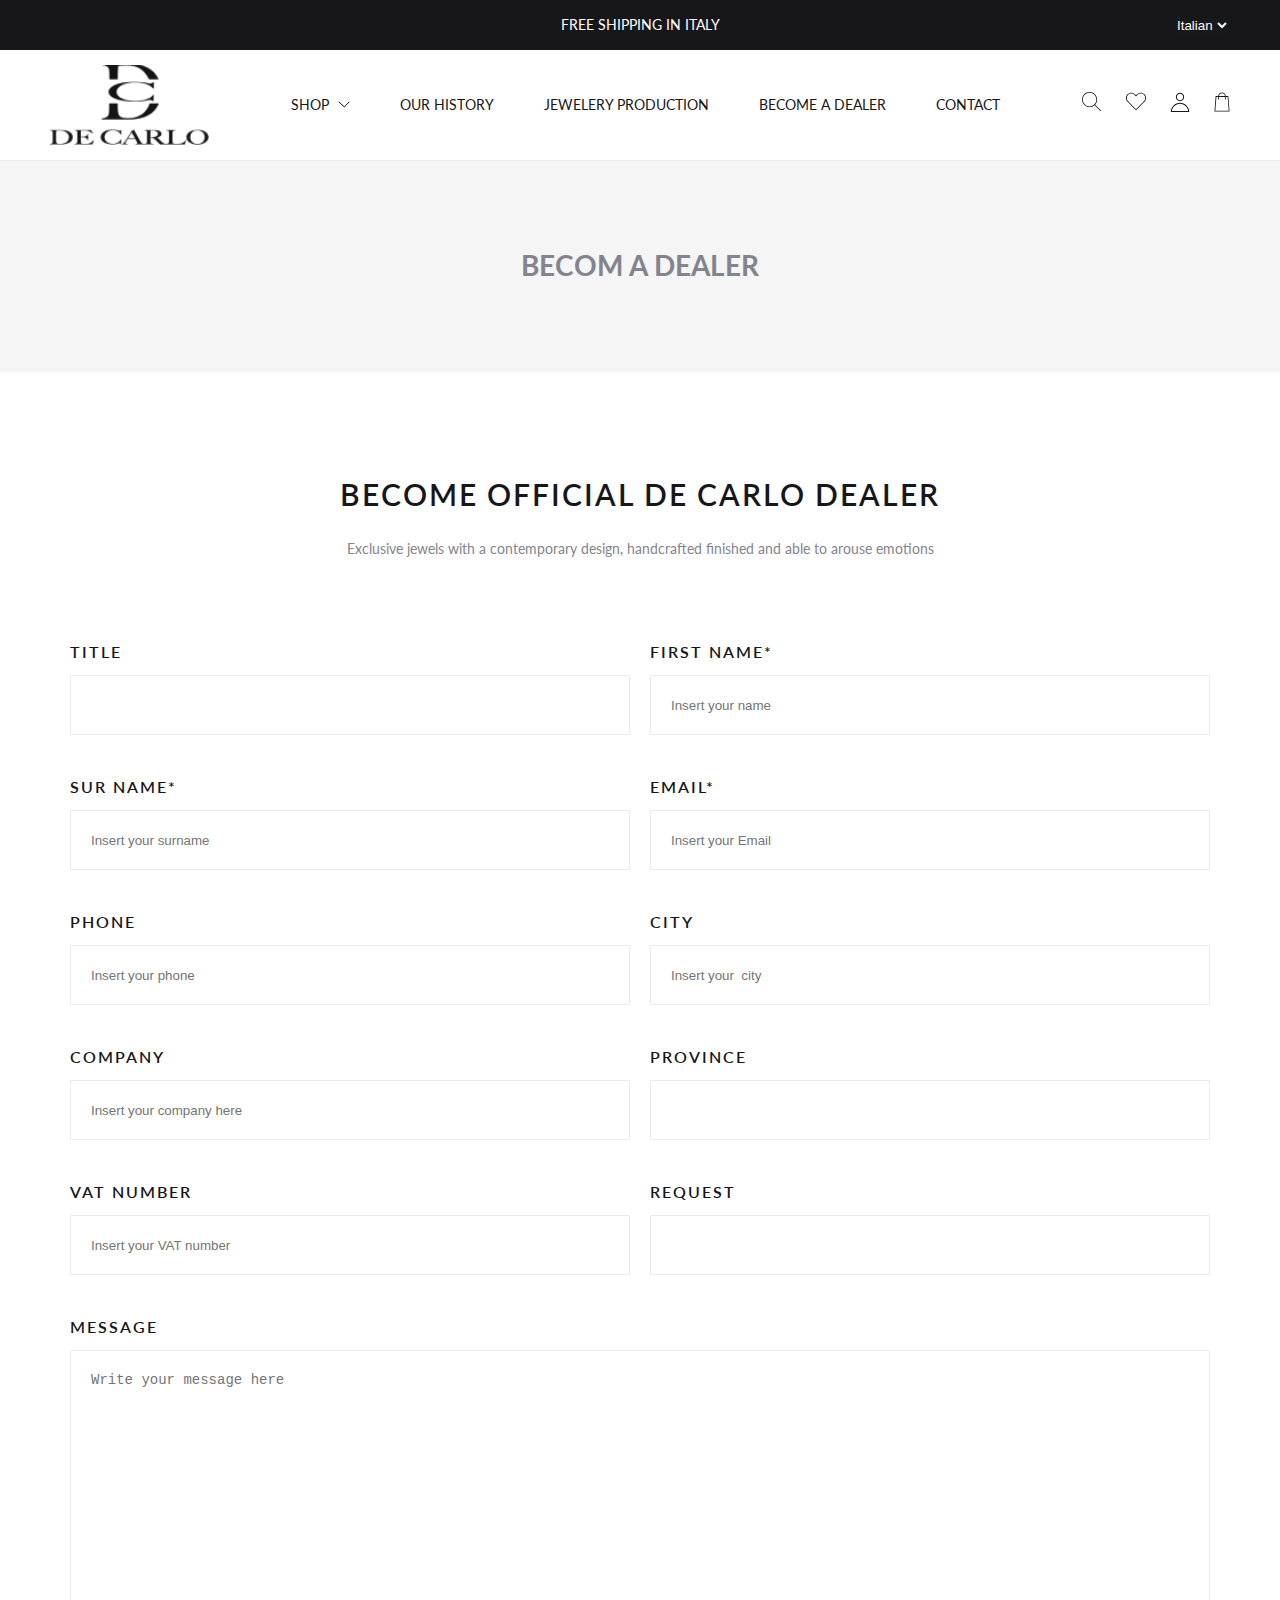
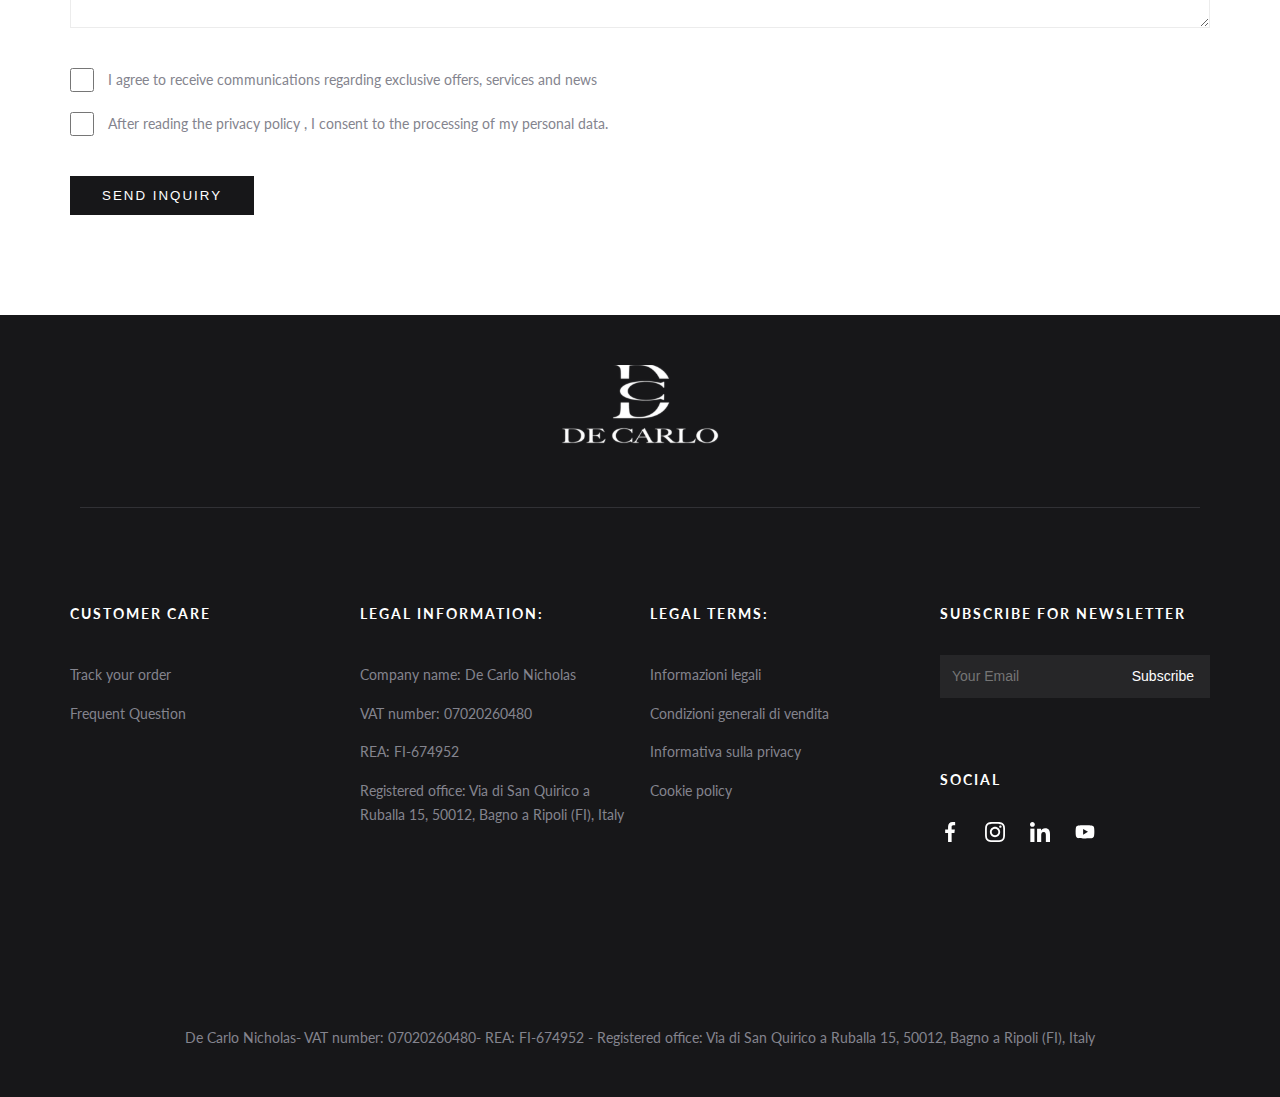
==== commit da848d59: "update: Cập nhật các comment" ====
--- a/about.html
+++ b/about.html
@@ -331,7 +331,7 @@
               </h3>
               <div class="footer__input">
                 <form action="#">
-                  <input type="text" placeholder="Your Email" />
+                  <input type="email" placeholder="Your Email" />
                   <button type="submit">Subscribe</button>
                 </form>
               </div>
--- a/assets/css/main.css
+++ b/assets/css/main.css
@@ -48,7 +48,6 @@
 .heading {
     font-weight: 600;
     line-height: 1.5;
-    color: var(--black);
     letter-spacing: 2px;
     color: var(--black);
     margin: 0;
@@ -102,6 +101,7 @@
     color: var(--white);
     position: relative;
     z-index: 4;
+    box-shadow: 0px 1px 0px 0px #ECECEC;
 }
 
 .header__topbar {
@@ -459,7 +459,7 @@
 }
 
 .product__items::-webkit-scrollbar {
-    height: 1;
+    height: 0px !important;
 }
 
 .product__item {
@@ -533,10 +533,6 @@
     height: 100%;
 }
 
-.banner__content {
-    
-}
-
 .banner__heading {
     color: var(--white);
 }
@@ -753,7 +749,7 @@
 }
 
 .banner-history {
-    height: 522px;
+    height: 519px;
     background-image: url(../../assets/images/banner/banner3.png);
     background-position: top;
     background-position: center;
@@ -761,6 +757,12 @@
     background-repeat: no-repeat;
 }
 
+.banner-history .banner__content {
+    width: 100%;
+    height: 100%;
+    background: linear-gradient(0deg, rgba(0, 0, 0, 0.55), rgba(0, 0, 0, 0.55))
+}
+
 .banner-history .heading-1{
     color: var(--white);
 }
@@ -815,15 +817,15 @@
 }
 
 .dealer form {
-    padding-top: calc(50px - 20px - var(--gutter));
+    margin-top: calc(50px - 20px - var(--gutter));
 }
 
 .dealer__lable {
     margin-bottom: 11px;
-    margin-top: calc(40px - var(--gutter) * 2);
 }
 
 .dealer__input {
+    margin-bottom: calc(40px - var(--gutter) * 2);
     border: solid 1px #ECECEC;
     background-color: var(--white);
     height: 60px;
@@ -833,8 +835,12 @@
 .dearler__textarea {
     border: solid 1px #ECECEC;
     background-color: var(--white);
-    margin-bottom: 20px;
+    margin-bottom: calc(40px - var(--gutter) * 2);
     padding: 18px 20px;
+}
+
+.dealer__checkbox {
+    margin-bottom: calc(20px - var(--gutter) * 2);
 }
 
 .dealer__checkbox input {
@@ -851,7 +857,7 @@
 }
 
 .dealer__btn {
-    margin-top: 40px;
+    margin-top: calc(40px - (20px - var(--gutter) * 2) - var(--gutter));
     background-color: var(--black);
     color: var(--white);
 }
@@ -872,9 +878,17 @@
 }
 
 .contact__time {
-    margin-top: calc(40px - var(--gutter));
-}
-
+    margin-top: calc(40px - var(--gutter) * 2);
+}
+
+.contact__time h3{
+    margin-bottom: 11px;
+}
+
+.contact__time p {
+    margin: 0;
+    padding-top: 5px;
+}
 
 /* === care product === */
 .care-product {
@@ -903,13 +917,19 @@
 }
 
 .banner-care-product {
-    padding-top: 600px;
+    height: 600px;
     background-image: url(../../assets/images/slider/slider1.jpg);
     background-position: top;
     background-position: center;
     background-size: cover;
     background-repeat: no-repeat;
-    position: relative;
+}
+
+.banner-care-product .banner__content {
+    width: 100%;
+    height: 100%;
+    background-color: rgba(0, 0, 0, 0.55);
+    z-index: 1;
 }
 
 .banner-care-product h2 {
@@ -919,19 +939,6 @@
 
 .banner-care-product h3 {
     color: var(--white);
-}
-
-.banner-care-product .banner__content {
-    width: 100%;
-    height: 100%;
-    background-color: rgba(0, 0, 0, 0.7);
-    z-index: 1;
-}
-
-.banner-care-product__content {
-    position: absolute;
-    top: 50%;
-    transform: translateY(-50%);
 }
 /* === product-care__text-image === */
 .product-care__text-image .row {
@@ -978,8 +985,14 @@
     color: var(--white);
 }
 
+.collection__header {
+    padding: calc(40px - var(--gutter)) 0px;
+}
+
+
 .collection__total {
     color: var(--gray-t);
+    margin: 0px;
 }
 
 .collection__sort img{
@@ -987,11 +1000,6 @@
 }
 
 /* === collection list === */
-
-.collection-product .container {
-    
-}
-
 .collection-product__items {
     display: grid;
     column-gap: calc(var(--gutter) * 2);
@@ -1011,11 +1019,11 @@
 .tabs {
     overflow-x: auto;
     scroll-snap-type: x mandatory;
-    margin-inline: -10px;
+    margin-inline: -20px;
 }
 
 .tabs::-webkit-scrollbar {
-    height: 1;
+    height: 0px !important;
 }
 
 .tabs h2 {
@@ -1061,17 +1069,18 @@
     color: #333;
     display: none;
 }
+
 .tab-pane.active {
     display: block;
 }
 
 .accordion {
     padding-left: 0px;
+    margin: 0;
 }
 
 .accordion li {
     list-style: none;
-    padding: 20px 0;
     border-bottom: 1px solid var(--gray-t);
 }
 
@@ -1080,8 +1089,23 @@
     padding: 20px 0;
 }
 
+.accordion .content {
+    margin-top: 5px;
+}
+
 .accordion .content p{
     margin: 0;
+    padding: 0px 0px 20px 0px !important;
+}
+
+.accordion .accordion-content__context {
+    color: var(--gray-t);
+    padding-bottom: 20px;
+}
+
+.accordion .accordion-content__heading {
+    color: var(--black);
+    padding: 20px 0px;
 }
 
 .accordion li label {
@@ -1119,6 +1143,15 @@
     transition: max-height 0.5s;
 }
 
+.tab__footer a {
+    text-decoration: none;
+    color: var(--black);
+}
+
+.tab__footer a:hover {
+    opacity: 80%;
+}
+
 .accordion label + input[type="radio"]:checked + .content {
     max-height: 500px;
 }
@@ -1127,19 +1160,13 @@
     transform: rotate(-90deg);
 }
 
-.accordion .accordion-content__context {
-    color: var(--gray-t);
-    padding: 10px 0;
-}
-
-.accordion .accordion-content__heading {
-    color: var(--black);
-    margin-top: 40px;
-}
-
 /* === breadcrumbs === */
 .breadcrumb {
-
+    padding-top: calc(40px - var(--gutter));
+    padding-bottom: calc(40px - var(--gutter) * 2);
+}
+.breadcrumb ul{
+    margin: 0;
 }
 .breadcrumb__items {
     padding-left: 0px;
@@ -1155,19 +1182,47 @@
     color: #BABCC3;
 }
 
+.ellipse {
+    width: 5px;
+    height: 5px;
+    border-radius: 50%;
+    background-color: #9EA0A8;
+}
+
+.ellipse2 {
+    width: 6px;
+    height: 6px;
+    border-radius: 50%;
+    background-color: #46484F;
+    margin-right: 10px;
+}
+
+.breadcrumb__item .ellipse {
+    margin: 0 15px;
+}
+
 .breadcrumb__item.present a {
     color: #46484F;
-}
-
-.breadcrumb__items li+li:before {
-    padding: 8px;
-    color: black;
-    content: "/\00a0";
 }
 
 /* product details */
 .product-detail__images {
     margin-inline: calc(-1 * var(--gutter));
+}
+
+.product-detail__images .image__arrow {
+    top: 50%;
+    transform: translateY(-50%);
+    padding-inline: calc(8px + var(--gutter));
+}
+
+.image__arrow button {
+    border: none;
+    background-color: transparent;
+}
+
+.image__arrow button:hover {
+    cursor: pointer;
 }
 
 .product-detail__images--item {
@@ -1253,6 +1308,7 @@
 }
 
 .select-number {
+    margin-top: 30px;
     width: 100%;
     position: relative;
 }
@@ -1275,25 +1331,22 @@
     right: 0;
 }
 
-.select-number {
-    margin-top: 30px;
-}
-
-
-
-.btn-add {
+.btn-addtocart {
     margin-top: 15px;
 }
 
 .product-detail__btn {
     width: 100%;
+    height: 50px;
     border: solid 1px #ECECEC;
 }
 
 .btn__love {
-    width: 50px;
+    padding: 0;
+    width: calc(50px + var(--gutter) * 1);
     height: 50px;
     margin-left: 15px;
+    border: solid 1px #ECECEC;
 }
 
 .product-detail__btn--buy {
@@ -1303,8 +1356,16 @@
     margin-top: 15px;
 }
 
+.product-detail__btn--register {
+    margin-top: 30px;
+    margin-bottom: 20px;
+    padding: 7px 20px 7px 18px;
+    background-color: var(--gray-bg);
+}
+
 .product-detail__content--context1 {
-    margin-top: 30px;
+    margin: 0;
+    padding-top: 30px;
 }
 
 .product-detail__content--heading {
@@ -1326,15 +1387,22 @@
     padding: 37px 0;
 }
 
-.product-info .tab__content h2 {
+.tab-pane {
+    margin-top: calc(50px - var(--gutter));
+}
+
+.product-info .tab__heading {
     padding: 0;
+    margin-bottom: calc(35px - 7.5px);
 }
 
 .product-info .tab__content ul {
-    padding: 0 17px;
+    padding: 0;
+    margin: 0;
 }
 
 .product-info .tab__content  li {
+    list-style: none;
     color: var(--gray-t);
     padding: calc(15px / 2) 0;
 }
@@ -1448,6 +1516,15 @@
     .product__content {
         width: 100%;
     }
+
+    .tab-pane .col img {
+        padding-left: calc(100px - var(--gutter) * 2);
+    }
+
+    .breadcrumb {
+        padding-top: calc(100px - var(--gutter));
+        padding-bottom: calc(60px - var(--gutter));
+    }
     
 }
 
@@ -1481,17 +1558,25 @@
         order: 4;
     }
 
+    .dealer form {
+        margin-top: calc(100px - 20px - var(--gutter));
+    }
+
     .collection-product__items {
         width: 100%;
         grid-template-columns: repeat(4, 1fr);
     }
 
-    .product-detail .row {
-        margin-inline: -50px;
-    }
-
-    .product-detail .col {
-        padding-inline: 50px;
+    .product-detail__content {
+        padding-left: calc(100px - var(--gutter) * 2);
+    }
+
+    .product-detail__size {
+        margin-top: 52px;
+    }
+
+    .product-detail__btn--register {
+        display: block;
     }
 }
 
@@ -1530,19 +1615,68 @@
         margin-top: 85px;
     }
 
+    .product-care__text-image img {
+        height: 100%;
+    }
+
     .collection__content h3{
         width: 327px;
         height: 48px;
     }
 
     .pd-t-30 {
-        padding-top: calc(50px - var(--gutter));
+        padding-top: calc(50px - var(--gutter) * 2);
     }
 
     .contact__time {
+        margin-top: calc(80px - var(--gutter) * 2);
+    }
+    
+    .accordion li h3{
+        padding: 40px 0;
+    }
+
+    .collection-product {
+        padding-bottom: 40px;
+    }
+
+    .collection__header {
+        padding-top: calc(100px - var(--gutter));
+        padding-bottom: calc(58px - var(--gutter));
+    }
+
+    .collection-product__item {
+        padding-bottom: 60px;
+    }
+    .select-number {
+        width: 150px;
+    }
+
+    .btn-add {
+        display: flex;
+        margin-top: 40px;
+    }
+
+    .product-detail__btn {
+        margin-left: 15px;
+    }
+
+    .select-number {
+        margin-top: 0px;
+    }
+
+    .btn-addtocart {
+        margin-top: 0px;
+    }
+
+    .product-detail__name,
+    .product-detail__price {
+        font-size: 30px;
+    }
+
+    .tab-pane {
         margin-top: calc(80px - var(--gutter));
     }
-    
 }
 
 @media (min-width: 1200px) {
--- a/assets/css/layout.css
+++ b/assets/css/layout.css
@@ -16,211 +16,211 @@
 }
 
 [style*="--w"] {
-    flex: 0 0 calc((100% / 12) * var(--w));
+    width: calc((100% / 12) * var(--w));
     max-width: calc((100% / 12) * var(--w));
 }
 
 @media (min-width: 576px){
     .col-sm-1 {
-        flex: 0 0 calc((100% / 12) * 1);
+        width: calc((100% / 12) * 1);
         max-width: calc((100% / 12) * 1);
     }
     .col-sm-2 {
-        flex: 0 0 calc((100% / 12) * 2);
+        width: calc((100% / 12) * 2);
         max-width: calc((100% / 12) * 2);
     }
     .col-sm-3 {
-        flex: 0 0 calc((100% / 12) * 3);
+        width: calc((100% / 12) * 3);
         max-width: calc((100% / 12) * 3);
     }
     .col-sm-4 {
-        flex: 0 0 calc((100% / 12) * 4);
+        width: calc((100% / 12) * 4);
         max-width: calc((100% / 12) * 4);
     }
     .col-sm-5 {
-        flex: 0 0 calc((100% / 12) * 5);
+        width: calc((100% / 12) * 5);
         max-width: calc((100% / 12) * 5);
     }
     .col-sm-6 {
-        flex: 0 0 calc((100% / 12) * 6);
+        width: calc((100% / 12) * 6);
         max-width: calc((100% / 12) * 6);
     }
     .col-sm-7 {
-        flex: 0 0 calc((100% / 12) * 7);
+        width: calc((100% / 12) * 7);
         max-width: calc((100% / 12) * 7);
     }
     .col-sm-8 {
-        flex: 0 0 calc((100% / 12) * 8);
+        width: calc((100% / 12) * 8);
         max-width: calc((100% / 12) * 8);
     }
     .col-sm-9 {
-        flex: 0 0 calc((100% / 12) * 9);
+        width: calc((100% / 12) * 9);
         max-width: calc((100% / 12) * 9);
     }
     .col-sm-10 {
-        flex: 0 0 calc((100% / 12) * 10);
+        width: calc((100% / 12) * 10);
         max-width: calc((100% / 12) * 10);
     }
     .col-sm-11 {
-        flex: 0 0 calc((100% / 12) * 11);
+        width: calc((100% / 12) * 11);
         max-width: calc((100% / 12) * 11);
     }
     .col-sm-12 {
-        flex: 0 0 calc((100% / 12) * 12);
+        width: calc((100% / 12) * 12);
         max-width: calc((100% / 12) * 12);
     }
 }
 
 @media (min-width: 768px){
     .col-md-1 {
-        flex: 0 0 calc((100% / 12) * 1);
+        width: calc((100% / 12) * 1);
         max-width: calc((100% / 12) * 1);
     }
     .col-md-2 {
-        flex: 0 0 calc((100% / 12) * 2);
+        width: calc((100% / 12) * 2);
         max-width: calc((100% / 12) * 2);
     }
     .col-md-3 {
-        flex: 0 0 calc((100% / 12) * 3);
+        width: calc((100% / 12) * 3);
         max-width: calc((100% / 12) * 3);
     }
     .col-md-4 {
-        flex: 0 0 calc((100% / 12) * 4);
+        width: calc((100% / 12) * 4);
         max-width: calc((100% / 12) * 4);
     }
     .col-md-5 {
-        flex: 0 0 calc((100% / 12) * 5);
+        width: calc((100% / 12) * 5);
         max-width: calc((100% / 12) * 5);
     }
     .col-md-6 {
-        flex: 0 0 calc((100% / 12) * 6);
+        width: calc((100% / 12) * 6);
         max-width: calc((100% / 12) * 6);
     }
     .col-md-7 {
-        flex: 0 0 calc((100% / 12) * 7);
+        width: calc((100% / 12) * 7);
         max-width: calc((100% / 12) * 7);
     }
     .col-md-8 {
-        flex: 0 0 calc((100% / 12) * 8);
+        width: calc((100% / 12) * 8);
         max-width: calc((100% / 12) * 8);
     }
     .col-md-9 {
-        flex: 0 0 calc((100% / 12) * 9);
+        width: calc((100% / 12) * 9);
         max-width: calc((100% / 12) * 9);
     }
     .col-md-10 {
-        flex: 0 0 calc((100% / 12) * 10);
+        width: calc((100% / 12) * 10);
         max-width: calc((100% / 12) * 10);
     }
     .col-md-11 {
-        flex: 0 0 calc((100% / 12) * 11);
+        width: calc((100% / 12) * 11);
         max-width: calc((100% / 12) * 11);
     }
     .col-md-12 {
-        flex: 0 0 calc((100% / 12) * 12);
+        width: calc((100% / 12) * 12);
         max-width: calc((100% / 12) * 12);
     }
 }
 
 @media (min-width: 992px) {
     .col-lg-1 {
-        flex: 0 0 calc((100% / 12) * 1);
+        width: calc((100% / 12) * 1);
         max-width: calc((100% / 12) * 1);
     }
     .col-lg-2 {
-        flex: 0 0 calc((100% / 12) * 2);
+        width: calc((100% / 12) * 2);
         max-width: calc((100% / 12) * 2);
     }
     .col-lg-3 {
-        flex: 0 0 calc((100% / 12) * 3);
+        width: calc((100% / 12) * 3);
         max-width: calc((100% / 12) * 3);
     }
     .col-lg-4 {
-        flex: 0 0 calc((100% / 12) * 4);
+        width: calc((100% / 12) * 4);
         max-width: calc((100% / 12) * 4);
     }
     .col-lg-5 {
-        flex: 0 0 calc((100% / 12) * 5);
+        width: calc((100% / 12) * 5);
         max-width: calc((100% / 12) * 5);
     }
     .col-lg-6 {
-        flex: 0 0 calc((100% / 12) * 6);
+        width: calc((100% / 12) * 6);
         max-width: calc((100% / 12) * 6);
     }
     .col-lg-7 {
-        flex: 0 0 calc((100% / 12) * 7);
+        width: calc((100% / 12) * 7);
         max-width: calc((100% / 12) * 7);
     }
     .col-lg-8 {
-        flex: 0 0 calc((100% / 12) * 8);
+        width: calc((100% / 12) * 8);
         max-width: calc((100% / 12) * 8);
     }
     .col-lg-9 {
-        flex: 0 0 calc((100% / 12) * 9);
+        width: calc((100% / 12) * 9);
         max-width: calc((100% / 12) * 9);
     }
     .col-lg-10 {
-        flex: 0 0 calc((100% / 12) * 10);
+        width: calc((100% / 12) * 10);
         max-width: calc((100% / 12) * 10);
     }
     .col-lg-11 {
-        flex: 0 0 calc((100% / 12) * 11);
+        width: calc((100% / 12) * 11);
         max-width: calc((100% / 12) * 11);
     }
     .col-lg-12 {
-        flex: 0 0 calc((100% / 12) * 12);
+        width: calc((100% / 12) * 12);
         max-width: calc((100% / 12) * 12);
     }
 }
 
 @media (min-width: 1024px) {
     .col-xl-1 {
-        flex: 0 0 calc((100% / 12) * 1);
+        width: calc((100% / 12) * 1);
         max-width: calc((100% / 12) * 1);
     }
     .col-xl-2 {
-        flex: 0 0 calc((100% / 12) * 2);
+        width: calc((100% / 12) * 2);
         max-width: calc((100% / 12) * 2);
     }
     .col-xl-3 {
-        flex: 0 0 calc((100% / 12) * 3);
+        width: calc((100% / 12) * 3);
         max-width: calc((100% / 12) * 3);
     }
     .col-xl-4 {
-        flex: 0 0 calc((100% / 12) * 4);
+        width: calc((100% / 12) * 4);
         max-width: calc((100% / 12) * 4);
     }
     .col-xl-5 {
-        flex: 0 0 calc((100% / 12) * 5);
+        width: calc((100% / 12) * 5);
         max-width: calc((100% / 12) * 5);
     }
     .col-xl-6 {
-        flex: 0 0 calc((100% / 12) * 6);
+        width: calc((100% / 12) * 6);
         max-width: calc((100% / 12) * 6);
     }
     .col-xl-7 {
-        flex: 0 0 calc((100% / 12) * 7);
+        width: calc((100% / 12) * 7);
         max-width: calc((100% / 12) * 7);
     }
     .col-xl-8 {
-        flex: 0 0 calc((100% / 12) * 8);
+        width: calc((100% / 12) * 8);
         max-width: calc((100% / 12) * 8);
     }
     .col-xl-9 {
-        flex: 0 0 calc((100% / 12) * 9);
+        width: calc((100% / 12) * 9);
         max-width: calc((100% / 12) * 9);
     }
     .col-xl-10 {
-        flex: 0 0 calc((100% / 12) * 10);
+        width: calc((100% / 12) * 10);
         max-width: calc((100% / 12) * 10);
     }
     .col-xl-11 {
-        flex: 0 0 calc((100% / 12) * 11);
+        width: calc((100% / 12) * 11);
         max-width: calc((100% / 12) * 11);
     }
     .col-xl-12 {
-        flex: 0 0 calc((100% / 12) * 12);
-        max-width: calc((100% / 12) * 12);
-    }
-}
-
+        width: calc((100% / 12) * 12);
+        max-width: calc((100% / 12) * 12);
+    }
+}
+
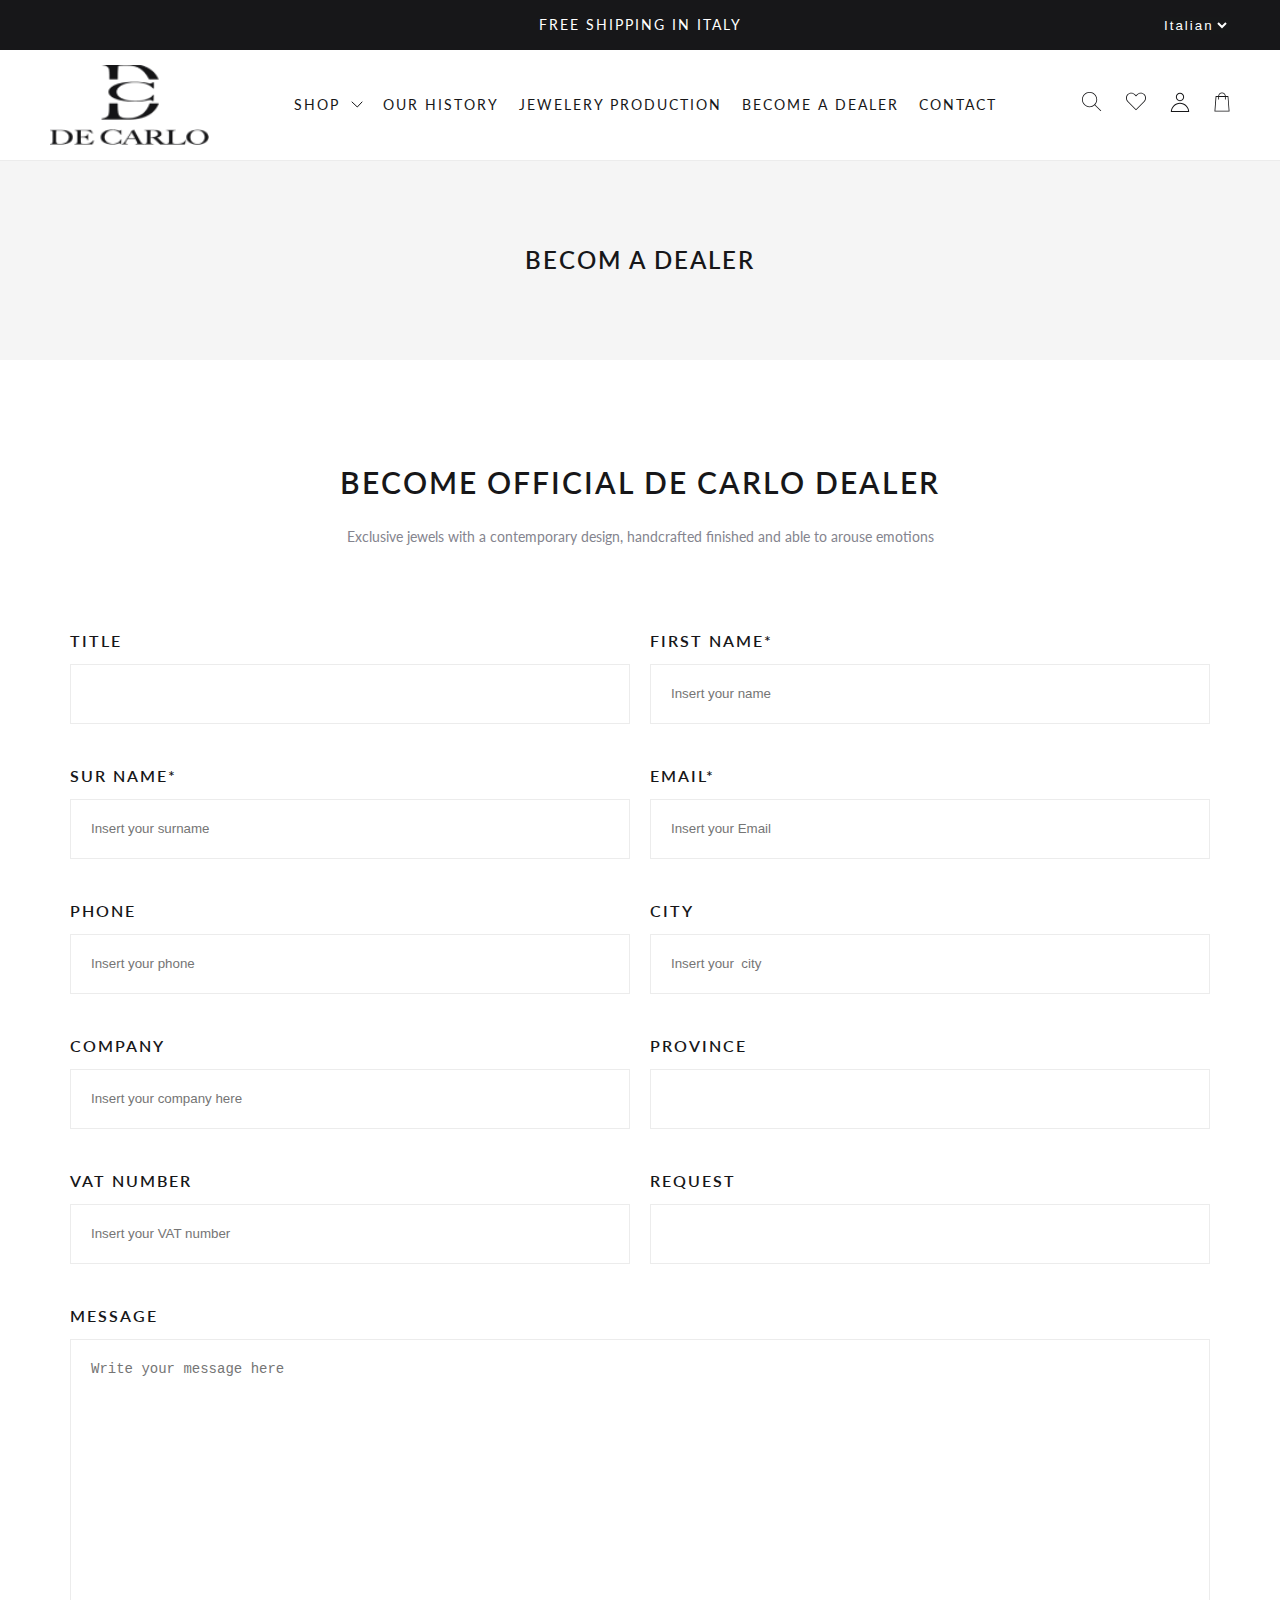
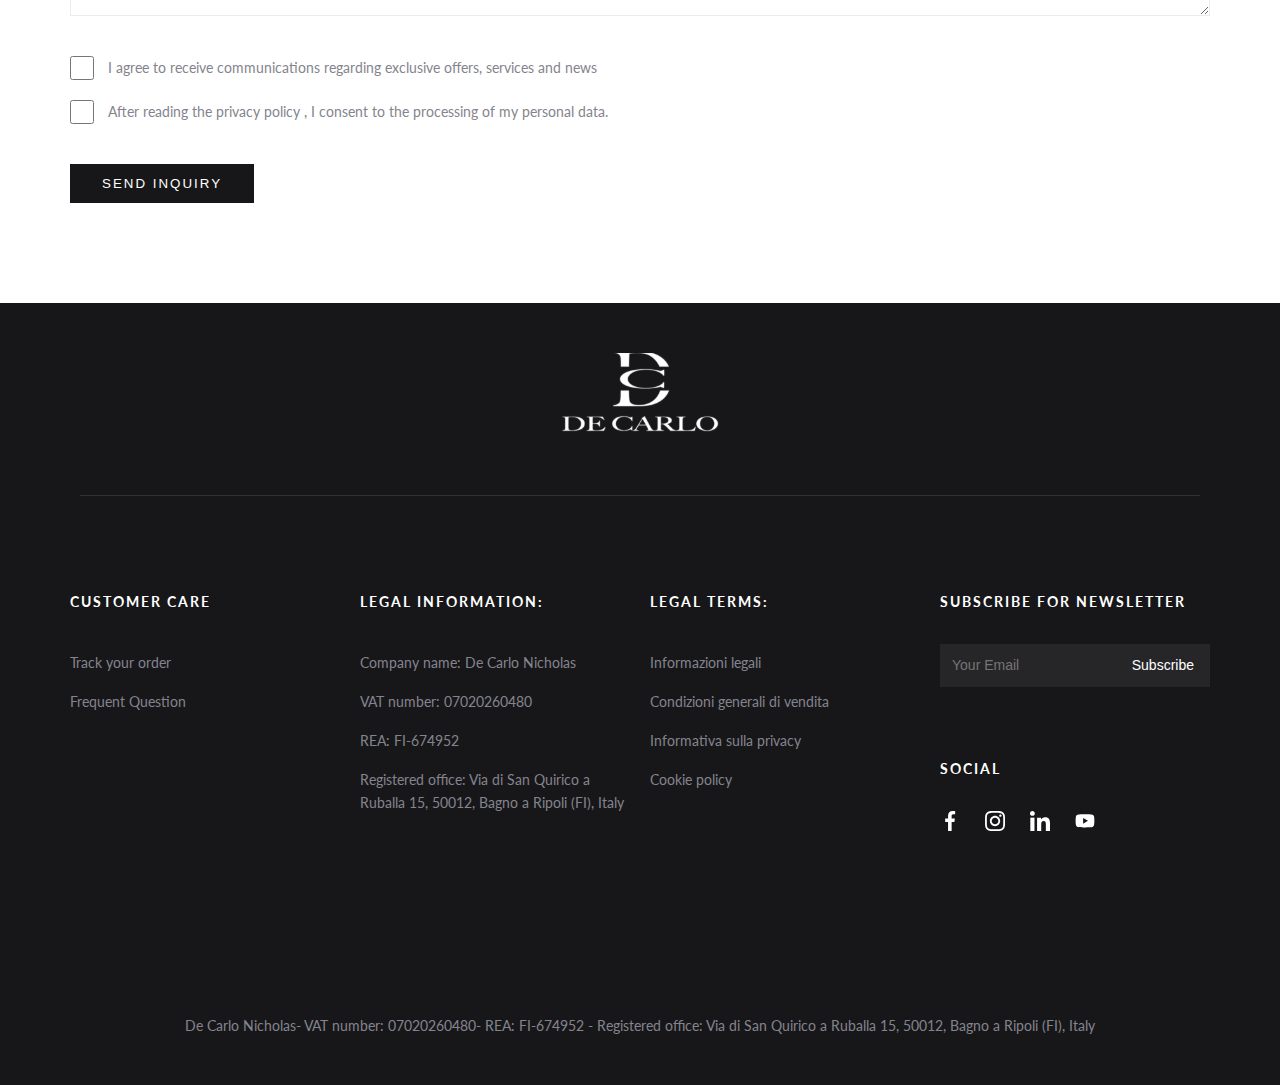
==== commit a1dd36ce: "fix: Sửa lỗi font size" ====
--- a/about.html
+++ b/about.html
@@ -19,7 +19,8 @@
   <body>
     <div id="about">
       <!-- overlay -->
-      <section id="overlay"></section>
+      <div id="overlay"></div>
+      <!-- end overlay -->
       <!-- start header -->
       <header class="header">
         <div class="header__topbar">
@@ -95,7 +96,7 @@
       <!-- start section brand name -->
       <section class="brand">
         <div class="d-flex juistify-center">
-          <h1 class="brand__name">BECOM A DEALER</h1>
+          <h1 class="brand__name heading heading-2">BECOM A DEALER</h1>
         </div>
       </section>
       <!-- end section brand name -->
@@ -112,13 +113,13 @@
           </div>
           <form action="#" class="">
             <div class="row">
-              <div class="col col-xl-6">
+              <div class="col" style="--w-xl:6;">
                 <label for="title-name" class="dealer__lable heading heading-4"
                   >TITLE</label
                 >
                 <input type="text" class="dealer__input" id="title-name"/>
               </div>
-              <div class="col col-xl-6">
+              <div class="col" style="--w-xl:6;">
                 <label for="first-name" class="dealer__lable heading heading-4"
                   >FIRST NAME*</label
                 >
@@ -132,7 +133,7 @@
               </div>
             </div>
             <div class="row">
-              <div class="col col-xl-6">
+              <div class="col" style="--w-xl:6;">
                 <label for="sur-name" class="dealer__lable heading heading-4"
                   >SUR NAME*</label
                 >
@@ -143,7 +144,7 @@
                   placeholder="Insert your surname"
                 />
               </div>
-              <div class="col col-xl-6">
+              <div class="col" style="--w-xl:6;">
                 <label for="email-name" class="dealer__lable heading heading-4"
                   >EMAIL*</label
                 >
@@ -157,7 +158,7 @@
               </div>
             </div>
             <div class="row">
-              <div class="col col-xl-6">
+              <div class="col" style="--w-xl:6;">
                 <label for="phone-name" class="dealer__lable heading heading-4"
                   >PHONE</label
                 >
@@ -169,7 +170,7 @@
                   placeholder="Insert your phone"
                 />
               </div>
-              <div class="col col-xl-6">
+              <div class="col" style="--w-xl:6;">
                 <label for="city-name" class="dealer__lable heading heading-4"
                   >CITY</label
                 >
@@ -182,7 +183,7 @@
               </div>
             </div>
             <div class="row">
-              <div class="col col-xl-6">
+              <div class="col" style="--w-xl:6;">
                 <label
                   for="comparyname"
                   class="dealer__lable heading heading-4"
@@ -195,7 +196,7 @@
                   placeholder="Insert your company here"
                 />
               </div>
-              <div class="col col-xl-6">
+              <div class="col" style="--w-xl:6;">
                 <label
                   for="province-name"
                   class="dealer__lable heading heading-4"
@@ -205,7 +206,7 @@
               </div>
             </div>
             <div class="row">
-              <div class="col col-xl-6">
+              <div class="col" style="--w-xl:6;">
                 <label for="vat-number" class="dealer__lable heading heading-4"
                   >VAT NUMBER</label
                 >
@@ -216,7 +217,7 @@
                   id="vat-number"
                 />
               </div>
-              <div class="col col-xl-6">
+              <div class="col" style="--w-xl:6;">
                 <label for="request-name" class="dealer__lable heading heading-4"
                   >REQUEST</label
                 >
@@ -239,7 +240,7 @@
               </div>
             </div>
             <div class="row dealer__checkbox">
-              <div class="col col-xl-12 d-flex">
+              <div class="col d-flex" style="--w-xl:12">
                 <input type="checkbox" />
                 <p>
                   I agree to receive communications regarding exclusive offers,
@@ -248,7 +249,7 @@
               </div>
             </div>
             <div class="row dealer__checkbox">
-              <div class="col col-xl-12 d-flex">
+              <div class="col d-flex" style="--w-xl:12">
                 <input type="checkbox" />
                 <p>
                   After reading the privacy policy , I consent to the processing
@@ -273,7 +274,7 @@
             </div>
           </div>
           <div class="row footer__content">
-            <div class="col col-lg-3 col-md-6 footer__care">
+            <div class="col footer__care" style="--w-md:6; --w-lg:3;">
               <h3 class="footer__heading">CUSTOMER CARE</h3>
               <ul class="footer__items">
                 <li class="footer__item">
@@ -286,7 +287,7 @@
                 </li>
               </ul>
             </div>
-            <div class="col col-lg-3 col-md-6 footer__information">
+            <div class="col footer__information" style="--w-md:6; --w-lg:3;">
               <h3 class="footer__heading">
                 LEGAL INFORMATION:
               </h3>
@@ -306,7 +307,7 @@
                 </li>
               </ul>
             </div>
-            <div class="col col-lg-3 col-md-6 footer__terms">
+            <div class="col footer__terms" style="--w-md:6; --w-lg:3;">
               <h3 class="footer__heading">LEGAL TERMS:</h3>
               <ul class="footer__items">
                 <li class="footer__item">
@@ -325,7 +326,7 @@
                 </li>
               </ul>
             </div>
-            <div class="col col-lg-3 col-md-6 footer__social">
+            <div class="col footer__social" style="--w-md:6; --w-lg:3;">
               <h3 class="footer__heading">
                 SUBSCRIBE FOR NEWSLETTER
               </h3>
--- a/assets/css/main.css
+++ b/assets/css/main.css
@@ -87,7 +87,7 @@
     width: 100vw;
     height: 100vh;
     background-color: rgba(0, 0, 0, 0.4);
-    z-index: 2;
+    z-index: 1;
     display: none;
     content: "";
   }
@@ -100,13 +100,14 @@
 .header {
     color: var(--white);
     position: relative;
-    z-index: 4;
+    z-index: 3;
     box-shadow: 0px 1px 0px 0px #ECECEC;
 }
 
 .header__topbar {
     background-color: var(--black);
     padding: 0 15px;
+    z-index: 5;
 }
 
 .topbar__container {
@@ -119,6 +120,7 @@
 
 .topbar__container p{
     color: var(--white);
+    letter-spacing: 2px;
 }
 
 .topbar-select {
@@ -127,6 +129,7 @@
 }
 
 .topbar-select select {
+    letter-spacing: 2px;
     background: #171819;
     color: var(--white);
     border: none;
@@ -161,6 +164,7 @@
 
 .nav__item {
     padding: 0 var(--gutter);
+    letter-spacing: 2px;
     list-style: none;
     display: block;
 }
@@ -579,6 +583,7 @@
 .partner__text {
     text-align: center;
     color: var(--gray-t);
+    margin-top: 0px;
     margin-bottom: 30px;
 }
 
@@ -727,6 +732,7 @@
 .brand__name{
     padding: 82px 0px;
     margin: 0px;
+    color: var(--black);
 }
 /* ======================= */
 
@@ -746,6 +752,10 @@
     text-align: center;
     color: var(--gray-t);
     margin: 0;
+}
+
+.video-text__text{
+    margin-top: 25px;
 }
 
 .banner-history {
@@ -770,7 +780,7 @@
 .banner-history p {
     margin-top: 15px;
     margin-bottom: 41px;
-    color: var(--white);
+    color: var(--gray);
 }
 
 /* === list text image === */
@@ -784,6 +794,7 @@
 
 .content__container h4 {
     margin-top: 25px;
+    color: var(--black);
 }
 
 .content__container p{
@@ -883,6 +894,10 @@
 
 .contact__time h3{
     margin-bottom: 11px;
+}
+
+.contact__link {
+    color: var(--gray-t);
 }
 
 .contact__time p {
@@ -938,7 +953,7 @@
 }
 
 .banner-care-product h3 {
-    color: var(--white);
+    color: #BABABF;
 }
 /* === product-care__text-image === */
 .product-care__text-image .row {
@@ -1017,6 +1032,7 @@
 
 /* === FAQ Tab === */
 .tabs {
+    width: 100%;
     overflow-x: auto;
     scroll-snap-type: x mandatory;
     margin-inline: -20px;
@@ -1143,8 +1159,14 @@
     transition: max-height 0.5s;
 }
 
+.tab__footer {
+    font-size: 20px;
+    font-weight: 600;
+    line-height: 1.5;
+    color: var(--black);
+}
+
 .tab__footer a {
-    text-decoration: none;
     color: var(--black);
 }
 
@@ -1230,6 +1252,10 @@
     padding: var(--gutter);
 }
 
+.product-detail__images--item:hover {
+    cursor: pointer;
+}
+
 .product-detail__content p{
     color: var(--gray-t)
 }
@@ -1255,12 +1281,31 @@
 }
 
 /* select-option */
-#select {
+.select {
+    width: 100%;
+    margin-top: 20px;
+}
+
+.select-size__items {
     width: 100%;
     height: 50px;
-    position: relative;
-    margin-top: 20px;
-}
+    padding: 0 18px;
+    border: solid 1px #ECECEC;
+}
+
+.select-size__items:hover {
+    cursor: pointer;
+}
+
+.dropdown-btn {
+    top: 3px;
+    right: 2px;
+    width: 47px;
+    height: 45px;
+    background-color: var(--white);
+    z-index: 1;
+}
+
 
 .select__input {
     width: 100%;
@@ -1292,10 +1337,6 @@
     z-index: 1;
 }
 
-.select__items--open {
-    display: block;
-} 
-
 .select__item {
     list-style: none;
     line-height: 50px;
@@ -1319,15 +1360,16 @@
     width: 50px;
     height: 50px;
     line-height: 50px;
-    cursor: pointer;
-}
+    cursor: pointer;background-color: transparent;
+    border: none;
+}
+
 
 .select-number__sum {
     left: 0;
 }
 
 .select-number__sub {
-    
     right: 0;
 }
 
@@ -1435,6 +1477,10 @@
         font-size: 30px;
     }
 
+    .heading-2 {
+        font-size: 24px;
+    }
+
     .heading-4 {
         font-size: 16px;   
     }
@@ -1581,10 +1627,6 @@
 }
 
 @media (min-width: 1024px) {
-    .col-xl {
-        display: flex;
-    }
-
     .menu__button {
         display: none;
     }
@@ -1592,14 +1634,13 @@
 
     .nav__items > li {
         line-height: 110px;
-        padding: 0 10px;
     }
 
     .list-text-image .row:nth-child(odd) {
         flex-direction: row-reverse;
     }
 
-    .list-text-image .row:nth-child(even) .col-xl-7{
+    .list-text-image .row:nth-child(even) .list-text-image__text{
         padding-left: 90px;
     }
 
@@ -1680,6 +1721,9 @@
 }
 
 @media (min-width: 1200px) {
+    .col-xl {
+        display: flex;
+    }
     .text-image__items {
         grid-template-columns: repeat(2, 1fr);
     }
@@ -1688,6 +1732,12 @@
     }
 
     .nav__items > li {
+        padding: 0 10px;
+    }
+}
+
+@media (min-width: 1400px) {
+    .nav__items > li {
         padding: 0 25px;
     }
 }--- a/assets/css/layout.css
+++ b/assets/css/layout.css
@@ -21,6 +21,12 @@
 }
 
 @media (min-width: 576px){
+
+    [style*="--w-sm"] {
+        width: calc((100% / 12) * var(--w-sm));
+        max-width: calc((100% / 12) * var(--w-sm));
+    }
+    
     .col-sm-1 {
         width: calc((100% / 12) * 1);
         max-width: calc((100% / 12) * 1);
@@ -72,6 +78,10 @@
 }
 
 @media (min-width: 768px){
+    [style*="--w-md"] {
+        width: calc((100% / 12) * var(--w-md));
+        max-width: calc((100% / 12) * var(--w-md));
+    }
     .col-md-1 {
         width: calc((100% / 12) * 1);
         max-width: calc((100% / 12) * 1);
@@ -123,6 +133,10 @@
 }
 
 @media (min-width: 992px) {
+    [style*="--w-lg"] {
+        width: calc((100% / 12) * var(--w-lg));
+        max-width: calc((100% / 12) * var(--w-lg));
+    }
     .col-lg-1 {
         width: calc((100% / 12) * 1);
         max-width: calc((100% / 12) * 1);
@@ -174,6 +188,10 @@
 }
 
 @media (min-width: 1024px) {
+    [style*="--w-xl"] {
+        width: calc((100% / 12) * var(--w-xl));
+        max-width: calc((100% / 12) * var(--w-xl));
+    }
     .col-xl-1 {
         width: calc((100% / 12) * 1);
         max-width: calc((100% / 12) * 1);
@@ -224,3 +242,10 @@
     }
 }
 
+@media (min-width: 1200px) {
+    [style*="--w-xxl"] {
+        width: calc((100% / 12) * var(--w-xxl));
+        max-width: calc((100% / 12) * var(--w-xxl));
+    }
+}
+
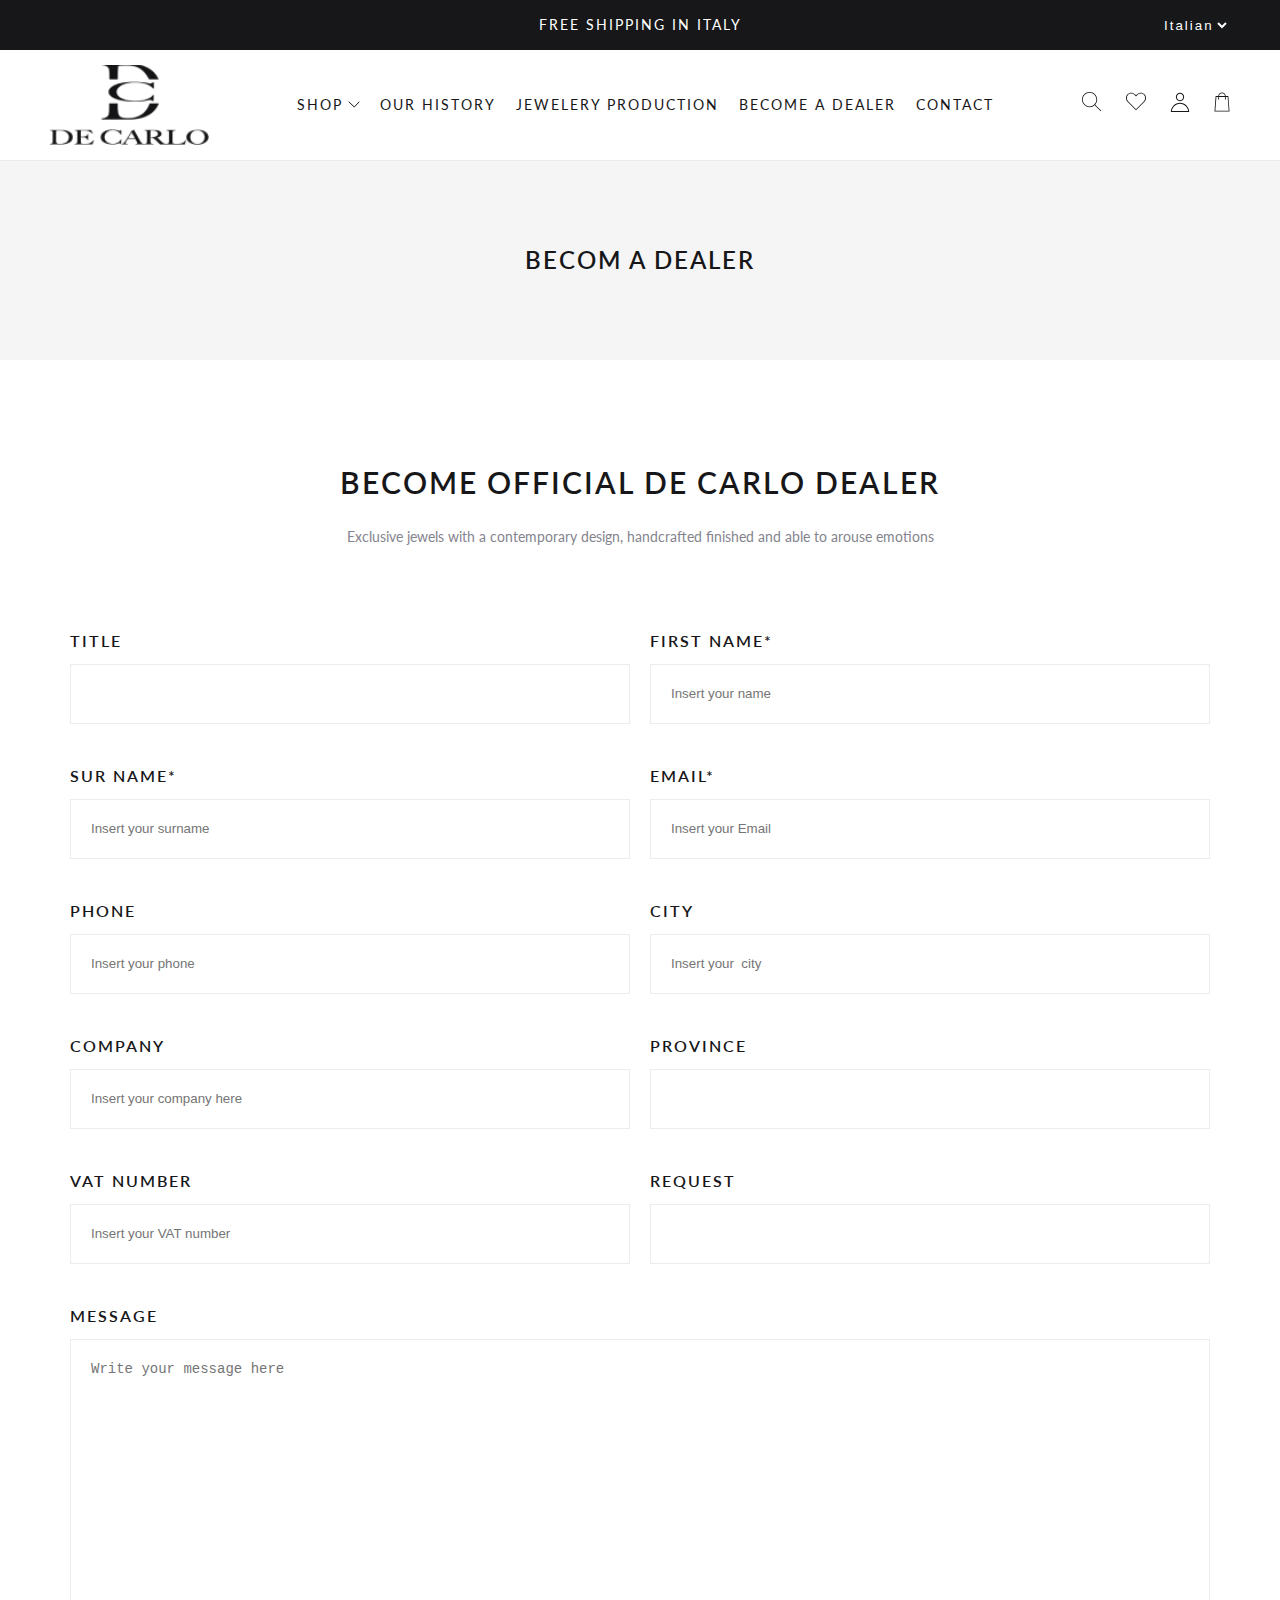
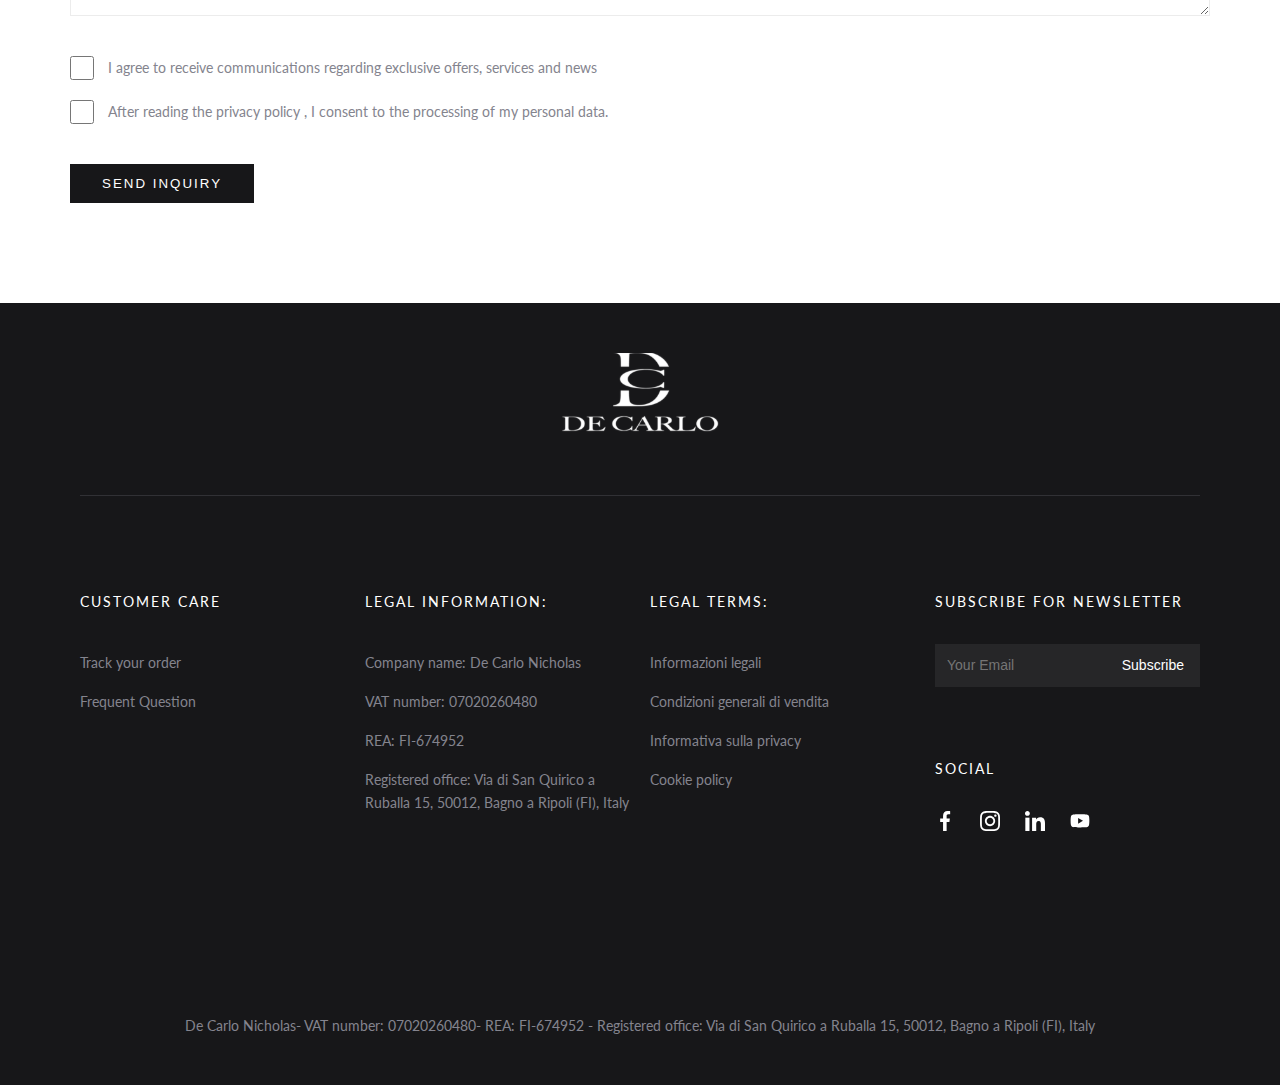
==== commit ef3578e3: "feat: Cập nhật all pages" ====
--- a/about.html
+++ b/about.html
@@ -6,7 +6,6 @@
     <meta name="viewport" content="width=device-width, initial-scale=1.0" />
     <title>About Us</title>
     <link rel="stylesheet" href="./assets/css/main.css" />
-    <link rel="stylesheet" href="./assets/css/layout.css" />
     <!-- google font -->
     <link rel="preconnect" href="https://fonts.googleapis.com" />
     <link rel="preconnect" href="https://fonts.gstatic.com" crossorigin />
@@ -18,16 +17,11 @@
   </head>
   <body>
     <div id="about">
-      <!-- overlay -->
-      <div id="overlay"></div>
-      <!-- end overlay -->
       <!-- start header -->
       <header class="header">
         <div class="header__topbar">
           <div class="topbar__container">
-            <p class="topbar__heading">
-              FREE SHIPPING IN ITALY
-            </p>
+            <p class="topbar__heading">FREE SHIPPING IN ITALY</p>
             <div class="topbar-select d-flex align-center">
               <select class="" name="select-qg" id="selectqg">
                 <option value="">Italian</option>
@@ -42,14 +36,21 @@
             <img src="./assets/images/logo/logo.png" alt="logo" />
           </a>
           <nav class="header__nav d-flex flex-1 juistify-center align-center">
-            <ul class="nav__items align-center d-none col-xl">
-              <li class="nav__item">
-                <a href="collection.html">SHOP <span><img style="margin: 0 0 2px 5px;" src="./assets/images/icon/dropblack.svg" alt=""></span></a>
+            <ul class="nav__items align-center d-none">
+              <li class="nav__item">
+                <a href="#" class=""
+                  >SHOP
+                  <span
+                    ><img
+                      style="margin: 0 0 2px 5px"
+                      src="./assets/images/icon/dropblack.svg"
+                      alt="" /></span
+                ></a>
                 <ul class="subnav">
-                  <li class=""><a href="#">RING</a></li>
-                  <li class=""><a href="#">BRACELETS</a></li>
-                  <li class=""><a href="#">EARINGS</a></li>
-                  <li class=""><a href="#">NECKLACE</a></li>
+                  <li class="d-block"><a href="collection.html">RING</a></li>
+                  <li class="d-block"><a href="collection.html">BRACELETS</a></li>
+                  <li class="d-block"><a href="collection.html">EARINGS</a></li>
+                  <li class="d-block"><a href="collection.html">NECKLACE</a></li>
                 </ul>
               </li>
               <li class="nav__item">
@@ -86,6 +87,7 @@
                   src="./assets/images/icon/menu.svg"
                   alt="icon"
                 />
+                <img class="icon__close" src="./assets/images/icon/iconclose.svg" alt="">
               </button>
             </div>
           </div>
--- a/assets/css/main.css
+++ b/assets/css/main.css
@@ -1,5 +1,13 @@
 @import url("../../assets/css/helper.css");
 @import url("../../assets/css/layout.css");
+@font-face {
+    font-family: 'Lato';
+    src: url('../fonts/Lato-SemiBold.woff2') format('woff2'),
+        url('../fonts/Lato-SemiBold.woff') format('woff');
+    font-weight: 600;
+    font-style: normal;
+    font-display: swap;
+}
 
 :root {
     --gutter: calc(15px / 2);
@@ -13,6 +21,8 @@
     --smooth: all 0.3s ease-in;
 }
 
+
+
 * {
     box-sizing: border-box;
 }
@@ -23,7 +33,7 @@
 
 body {
     font-family: "Lato", sans-serif;
-    font-size: 1.4rem;
+    font-size: 14px;
     line-height: 1.7;
     color: var(--gray-t);
     font-weight: 400;
@@ -54,19 +64,19 @@
 }
 
 .heading-1{
-    font-size: 2rem;
+    font-size: 20px;
 }
 
 .heading-2{
-    font-size: 1.8rem;
+    font-size: 18px;
 }
 
 .heading-3{
-    font-size: 2rem;
+    font-size: 20px;
 }
 
 .heading-4{
-    font-size: 1.4rem;
+    font-size: 14px;
 }
 
 /* ======================== */
@@ -79,32 +89,35 @@
     align-items: center;
 }
 
-/* === overlay === */
-#overlay {
-    position: fixed;
-    top: 0;
-    left: 0;
-    width: 100vw;
-    height: 100vh;
-    background-color: rgba(0, 0, 0, 0.4);
-    z-index: 1;
-    display: none;
-    content: "";
-  }
-  
-#overlay.show {
-    display: initial;
-}
-
 /* === header === */
 .header {
+    width: 100%;
+    height: 120px;
     color: var(--white);
     position: relative;
     z-index: 3;
     box-shadow: 0px 1px 0px 0px #ECECEC;
 }
 
+.header::before {
+    position: fixed;
+    content: "";
+    width: 100%;
+    height: 100vh;
+    top: 0;
+    left: 0;
+    background-color: rgba(0, 0, 0, 0.4);
+    z-index: 1;
+    display: none;
+}
+
+.header.header::before.show{
+    display: initial;
+}
+
 .header__topbar {
+    position: absolute;
+    width: 100%;
     background-color: var(--black);
     padding: 0 15px;
     z-index: 5;
@@ -140,6 +153,10 @@
 }
 
 .header__main {
+    top: 50px;
+    z-index: 3;
+    width: 100%;
+    position: absolute;
     height: 70px;
     padding: 0 15px;
     background-color: var(--white);
@@ -200,7 +217,8 @@
 
 
 .nav__item a {
-    display: inline-block;
+    display: flex;
+    justify-content: space-between;
     color: var(--black);
     text-decoration: none;
 }
@@ -221,6 +239,20 @@
     border: none;
 }
 
+
+
+.menu__button.icon__open-close .icon__menu{
+    display: none;
+}
+
+.menu__button.icon__open-close .icon__close {
+    display: block;
+}
+
+.menu__button .icon__close {
+    display: none;
+}
+
 .menu__button:hover {
     cursor: pointer;
 }
@@ -232,8 +264,7 @@
 
 .subnav {
     display: none;
-    position: absolute;
-    top: 100%;
+    margin-top: 20px;
     transition: var(--smooth);
     background-color: var(--white);
     color: var(--black);
@@ -257,7 +288,6 @@
 
 .subnav > li a{
     padding: 0 15px;
-    line-height: 50px;
 }
 
 /* === slider === */
@@ -317,8 +347,9 @@
     padding: initial;
     position: absolute;
     bottom: 10px;
-    width: 125px;
-    height: 50px;
+    min-width: 125px;
+    min-height: 50px;
+    padding: 13px 16px;
     text-decoration: none;
 }
 
@@ -386,71 +417,66 @@
 }
 
 /* === video === */
-#fade {
+#video-popup-container {
+    display:none;
+    position: fixed;
+    z-index: 996;
+    width: 60%;
+    left: 50%;
+    margin-left: -30%;
+    top: 20%;
+    background-color: #fff;
+  }
+  
+  #video-popup-close {
+    cursor: pointer;
+    position: absolute;
+    right: -10px;
+    top: -10px;
+    z-index: 998;
+    width: 25px;
+    height: 25px;
+    border-radius: 25px;
+    text-align: center;
+    font-size: 12px;
+    background-color: #000;
+    line-height: 25px;
+    color: #fff;
+  }
+  
+  #video-popup-iframe-container {
+    position: absolute;
+    z-index: 997;
+    width: 100%;
+    padding-bottom: 56.25%;
+    border: 2px solid #000;
+    border-radius: 2px;
+    background-color: #000;
+  }
+  
+  #video-popup-iframe {
+    z-index: 999;
+    position: absolute;
+    width: 100%;
+    height: 100%;
+    left: 0;
+    top: 0;
+    background-color: #000;
+  }
+  
+  #video-popup-overlay {
     display: none;
     position: fixed;
-    top: 0%;
-    left: 0%;
+    z-index: 995;
+    top: 0;
+    background-color: #000;
+    opacity: 0.8;
     width: 100%;
     height: 100%;
-    background-color: black;
-    z-index: 9;
-    -moz-opacity: 0.8;
-    opacity: .80;
-    filter: alpha(opacity=80);
-    transition: var(--smooth);
   }
   
-  #light {
-    display: none;
-    position: absolute;
-    top: 50%;
-    left: 50%;
-    max-width: 1024px;
-    max-height: 600px;
-    transform: translate(-50%, -50%);
-    border: 2px solid #FFF;
-    background: #FFF;
-    z-index: 10;
-    overflow: visible;
-    transition: var(--smooth);
-  }
-  
-  #light video {
-    width: 100%;
-    height: 100%;
-  }
-
-  #boxclose {
-    float: right;
-    cursor: pointer;
-    color: #fff;
-    border: 1px solid #AEAEAE;
-    border-radius: 3px;
-    background: #222222;
-    font-size: 31px;
-    font-weight: bold;
-    display: inline-block;
-    line-height: 0px;
-    padding: 11px 3px;
-    position: absolute;
-    right: 2px;
-    top: 2px;
-    z-index: 1002;
-    opacity: 0.9;
-    transition: var(--smooth);
-  }
-  
-  .boxclose:before {
-    content: "x";
-  }
-  
-  #fade:hover ~ #boxclose {
-    display:none;
-  }
-  
-  .test:hover ~ .test2 {
-    display: none;
+  #video-popup-close:hover {
+    color: #DE0023;
   }
 
 /* === product === */
@@ -513,19 +539,19 @@
 .product__name {
     color: var(--black);
     margin-top: 20px;
+    padding-inline: 5px;
 }
 
 .product__rice {
     color: var(--gray-d);
     margin-top: 10px;
-    display: block;
 }
 
 /* ================================= */
 
 /* === banner === */
 .banner {
-    height: 522px;
+    min-height: 300px;
     background-image: url(../../assets/images/banner/banner2.jpg);
     background-position: top;
     background-position: center;
@@ -535,6 +561,9 @@
 
 .banner .container {
     height: 100%;
+    width: 100%;
+    padding-top: 74px;
+    padding-bottom: 74px;
 }
 
 .banner__heading {
@@ -593,6 +622,7 @@
 
 .partner__info a{
     text-decoration: none;
+    letter-spacing: 2px;
     color: var(--black);
     margin-right: 10px;
 }
@@ -620,6 +650,7 @@
 
 .footer__heading {
     font-size: 14px;
+    font-weight: 400;
     color: var(--white);
     letter-spacing: 2px;
     margin-bottom: 20px;
@@ -730,7 +761,7 @@
     width: 100%;
 }
 .brand__name{
-    padding: 82px 0px;
+    padding: 82px 10px;
     margin: 0px;
     color: var(--black);
 }
@@ -759,7 +790,7 @@
 }
 
 .banner-history {
-    height: 519px;
+    min-height: 519px;
     background-image: url(../../assets/images/banner/banner3.png);
     background-position: top;
     background-position: center;
@@ -770,6 +801,7 @@
 .banner-history .banner__content {
     width: 100%;
     height: 100%;
+    padding: 175px 5px;
     background: linear-gradient(0deg, rgba(0, 0, 0, 0.55), rgba(0, 0, 0, 0.55))
 }
 
@@ -932,7 +964,7 @@
 }
 
 .banner-care-product {
-    height: 600px;
+    min-height: 600px;
     background-image: url(../../assets/images/slider/slider1.jpg);
     background-position: top;
     background-position: center;
@@ -941,8 +973,8 @@
 }
 
 .banner-care-product .banner__content {
-    width: 100%;
-    height: 100%;
+    padding: 205px 0px;
+    width: 100%;
     background-color: rgba(0, 0, 0, 0.55);
     z-index: 1;
 }
@@ -976,27 +1008,30 @@
 .collection__banner {
     background-image: url(../../assets/images/slider/slider3.png);
     width: 100%;
-    height: 37vw;
+    min-height: 400px;
     background-position: center;
     background-size: cover;
     background-repeat: no-repeat;
     position: relative;
 }
 
+.collection__banner .container {
+    width: 100%;
+}
+
 .collection__content {
-    position: absolute;
-    top: 50%;
-    transform: translateY(-50%);
+    padding-top: 150px;
+    padding-bottom: 150px;
 }
 
 .collection__content p {
     width: 176px;
     height: 48px;
     overflow: hidden;
-}
-
-.collection__name,
-.collection__banner p {
+    color: var(--gray);
+}
+
+.collection__name {
     color: var(--white);
 }
 
@@ -1019,7 +1054,6 @@
     display: grid;
     column-gap: calc(var(--gutter) * 2);
     grid-template-columns: repeat(2, 1fr);
-    /* margin-inline: calc(-1 * var(--gutter)) */
 }
 
 .collection-product__item {
@@ -1033,9 +1067,9 @@
 /* === FAQ Tab === */
 .tabs {
     width: 100%;
-    overflow-x: auto;
+    overflow-x: scroll;
     scroll-snap-type: x mandatory;
-    margin-inline: -20px;
+    /* margin-inline: -20px; */
 }
 
 .tabs::-webkit-scrollbar {
@@ -1048,6 +1082,14 @@
     font-size: 22px;
     font-weight: 600;
     color: #BABCC4;
+}
+
+.tabs h3 {
+    color: #BABCC4;
+}
+
+.tab-item.active h3{
+    color: var(--black);
 }
 
 .tabs .line {
@@ -1061,7 +1103,8 @@
 }
 
 .pd-inline {
-    padding: 0 20px;
+    /* padding: 0 20px; */
+    margin-right: 40px;
 }
 
 .tabs .tab-item{
@@ -1073,7 +1116,7 @@
 .tab-item:hover {
     cursor: pointer;
     opacity: 1;
-    background-color: var(--gray-bg);
+    /* background-color: var(--gray-bg); */
     border-color: rgba(29, 7, 14, 0.1);
 }
 .tab-item.active h2{
@@ -1081,83 +1124,90 @@
     color: var(--black);
 }
 
+.faq-tab .tab__content {
+    padding: 37px 0px 60px 0px;
+}
+
 .tab-pane {
     color: #333;
     display: none;
 }
 
+.tab-pane ul {
+    padding-left: 0;
+    margin: 0;
+    list-style: none;
+}
+
+.faq-tab .tab-pane li {
+    border-bottom: solid 1px var(--gray);
+}
+
 .tab-pane.active {
     display: block;
 }
 
+/* accordion */
 .accordion {
-    padding-left: 0px;
-    margin: 0;
-}
-
-.accordion li {
-    list-style: none;
-    border-bottom: 1px solid var(--gray-t);
-}
-
-.accordion li h3 {
+    padding: 0;
+    width: 100%;
+    height: 105px;
+    background-color: var(--white);
+    border: none;
+    outline: none;
+    transition: 0.4s;
+}
+
+.panel {
+    display: none;
+    background-color: white;
+    overflow: hidden;
+  }
+
+
+/* icon-accordion */
+.icon-accordion {
+    position: relative;
+    width: 21px;
+    height: 22px;
+}
+
+.icon-accordion .icon-doc {
+    position: absolute;
+    top: 0px;
+    left: 9px;
+}
+
+.icon-doc.open-accordion {
+    display: none;
+}
+
+.icon-accordion .icon-ngang {
+    position: absolute;
+    top: 10px;
+    left: 0px;
+}
+
+.accordion.active .icon-accordion .icon-doc{
+    display: none;
+}
+
+
+.tab-pane .panel {
+    margin-top: 5px;
+    padding-bottom: 20px ;
+}
+
+.panel .content p {
     margin: 0px;
+    padding-bottom: 20px;
+    color: var(--gray-t);
+}
+
+.accordion-content__heading {
     padding: 20px 0;
 }
 
-.accordion .content {
-    margin-top: 5px;
-}
-
-.accordion .content p{
-    margin: 0;
-    padding: 0px 0px 20px 0px !important;
-}
-
-.accordion .accordion-content__context {
-    color: var(--gray-t);
-    padding-bottom: 20px;
-}
-
-.accordion .accordion-content__heading {
-    color: var(--black);
-    padding: 20px 0px;
-}
-
-.accordion li label {
-    cursor: pointer;
-    display: flex;
-    align-items: center;
-    justify-content: space-between;
-}
-
-.icon-accordion {
-    padding-right: calc(var(--gutter) * 2);
-    width: 21px;
-    height: 2px;
-    margin-left: 36px;
-    background-color: var(--black);
-}
-
-.icon-accordion::after{
-    content: "";
-    position: absolute;
-    width: 21px;
-    height: 2px;
-    background-color: var(--black);
-    transform: rotate(90deg);
-}
-
-.accordion label + input[type="radio"] {
-    display: none;
-}
-
-.accordion .content {
-    line-height: 26px;
-    max-height: 0;
-    overflow: hidden;
-    transition: max-height 0.5s;
-}
 
 .tab__footer {
     font-size: 20px;
@@ -1172,14 +1222,6 @@
 
 .tab__footer a:hover {
     opacity: 80%;
-}
-
-.accordion label + input[type="radio"]:checked + .content {
-    max-height: 500px;
-}
-
-.accordion label + input[type="radio"]:checked + .icon-accordion::after {
-    transform: rotate(-90deg);
 }
 
 /* === breadcrumbs === */
@@ -1290,6 +1332,7 @@
     width: 100%;
     height: 50px;
     padding: 0 18px;
+    background-color: var(--white);
     border: solid 1px #ECECEC;
 }
 
@@ -1423,19 +1466,20 @@
     border-bottom: solid 1px #ECECEC
 }
 
-.product-info h2 {
+.product-info h3 {
     font-size: 16px;
     font-weight: 600;
     padding: 37px 0;
 }
 
-.tab-pane {
+.product-info .tab__content .tab-pane {
     margin-top: calc(50px - var(--gutter));
 }
 
 .product-info .tab__heading {
     padding: 0;
     margin-bottom: calc(35px - 7.5px);
+    font-size: 18px;
 }
 
 .product-info .tab__content ul {
@@ -1469,6 +1513,10 @@
 }
 
 @media (min-width: 768px) {
+    .header {
+        height: 160px;
+    }
+
     .topbar__container {
         justify-content: center;
     }
@@ -1571,6 +1619,11 @@
         padding-top: calc(100px - var(--gutter));
         padding-bottom: calc(60px - var(--gutter));
     }
+
+    .banner .container {
+        padding-top: 185px;
+        padding-bottom: 185px;
+    }
     
 }
 
@@ -1624,23 +1677,24 @@
     .product-detail__btn--register {
         display: block;
     }
+
+    .product-info .tab__heading {
+        font-size: 24px;
+    }
 }
 
 @media (min-width: 1024px) {
-    .menu__button {
-        display: none;
-    }
-
+    
 
     .nav__items > li {
         line-height: 110px;
     }
 
-    .list-text-image .row:nth-child(odd) {
+    .list-text-image__reverse {
         flex-direction: row-reverse;
     }
 
-    .list-text-image .row:nth-child(even) .list-text-image__text{
+    .list-text-image__between .list-text-image__text{
         padding-left: 90px;
     }
 
@@ -1686,6 +1740,11 @@
         padding-bottom: calc(58px - var(--gutter));
     }
 
+    .collection__header .select-sort {
+        border: none;
+        color: var(--black);
+    }
+
     .collection-product__item {
         padding-bottom: 60px;
     }
@@ -1715,15 +1774,37 @@
         font-size: 30px;
     }
 
-    .tab-pane {
+    .product-info .tab__content .tab-pane {
         margin-top: calc(80px - var(--gutter));
     }
+
+    .faq-tab .tabs {
+        justify-content: center;
+    }
+
+    .faq-tab .tab__content {
+        padding: 60px 0px 100px 0px;
+    }
 }
 
 @media (min-width: 1200px) {
-    .col-xl {
+    .menu__button {
+        display: none;
+    }
+    .nav__items {
         display: flex;
     }
+
+    .subnav {
+        margin-top: 0;
+        position: absolute;
+        top: 100%;
+    }
+
+    .subnav > li a{
+        line-height: 50px;
+    }
+
     .text-image__items {
         grid-template-columns: repeat(2, 1fr);
     }
